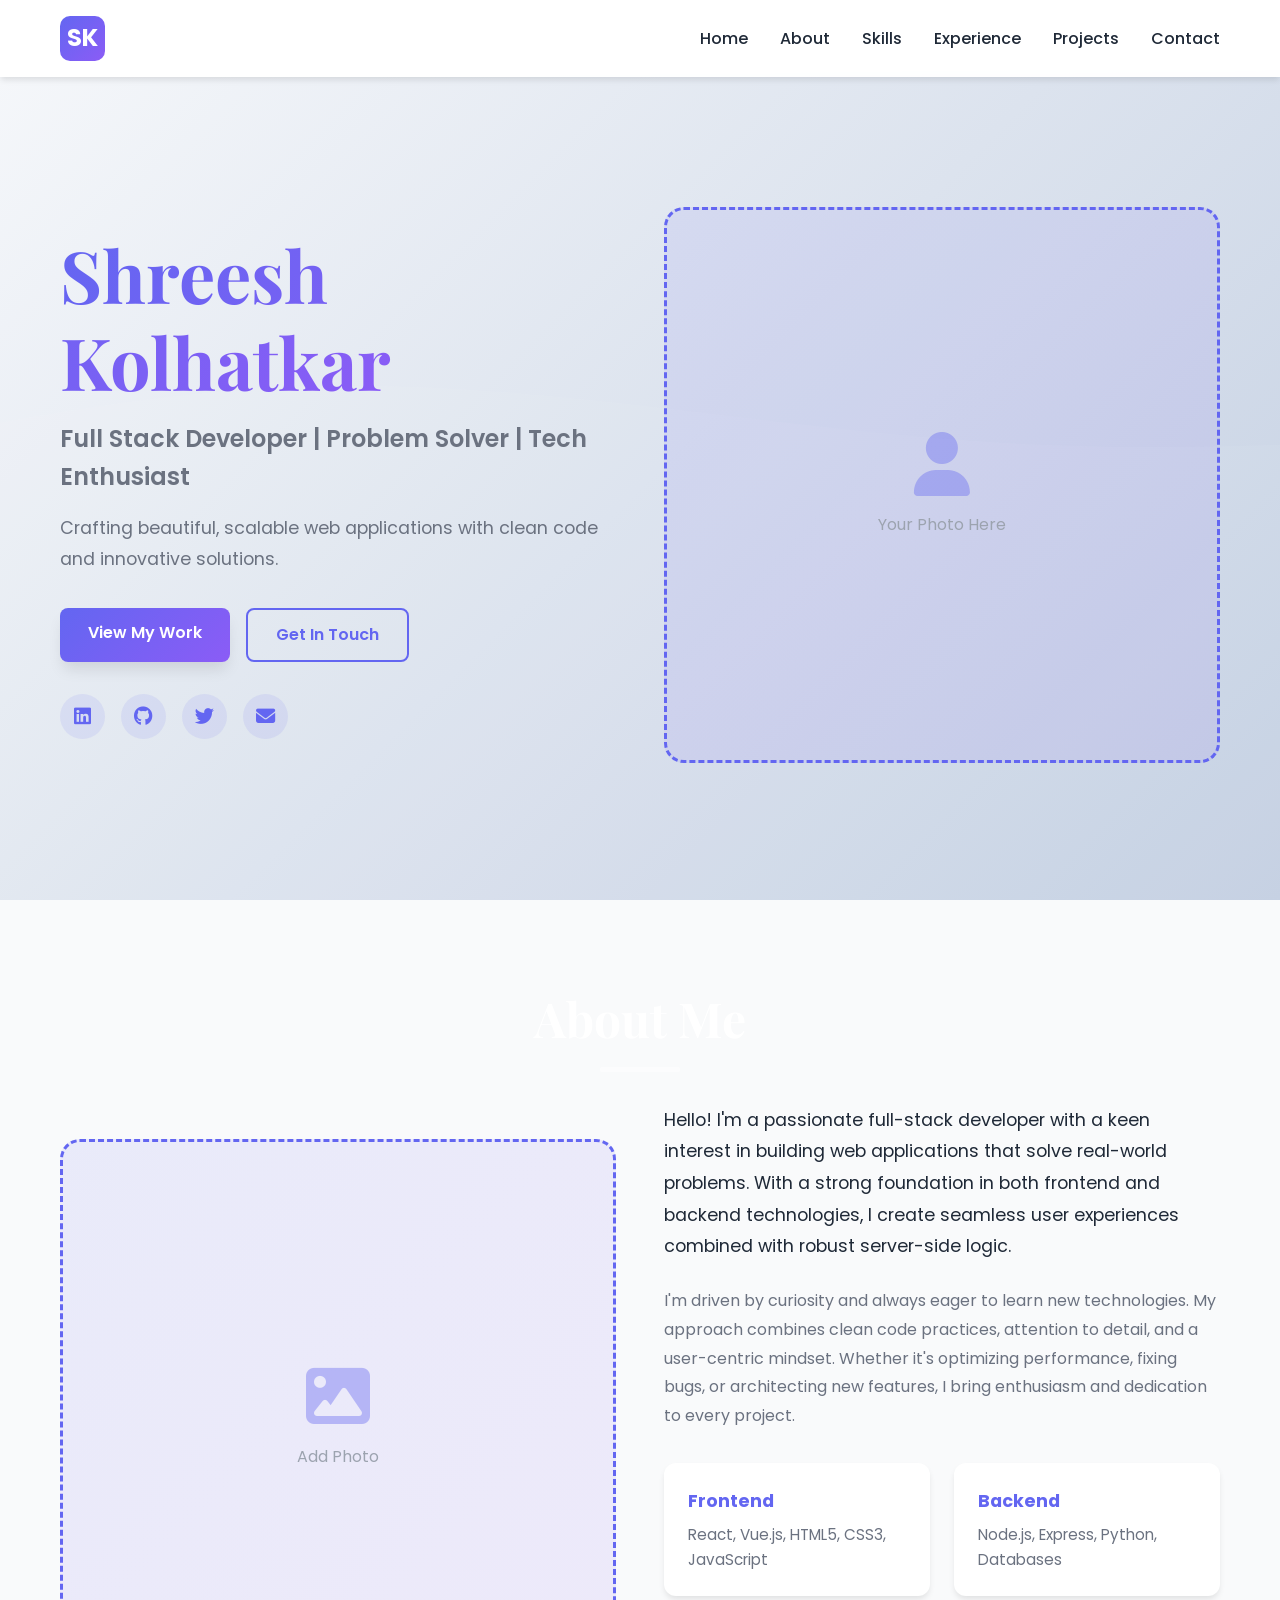
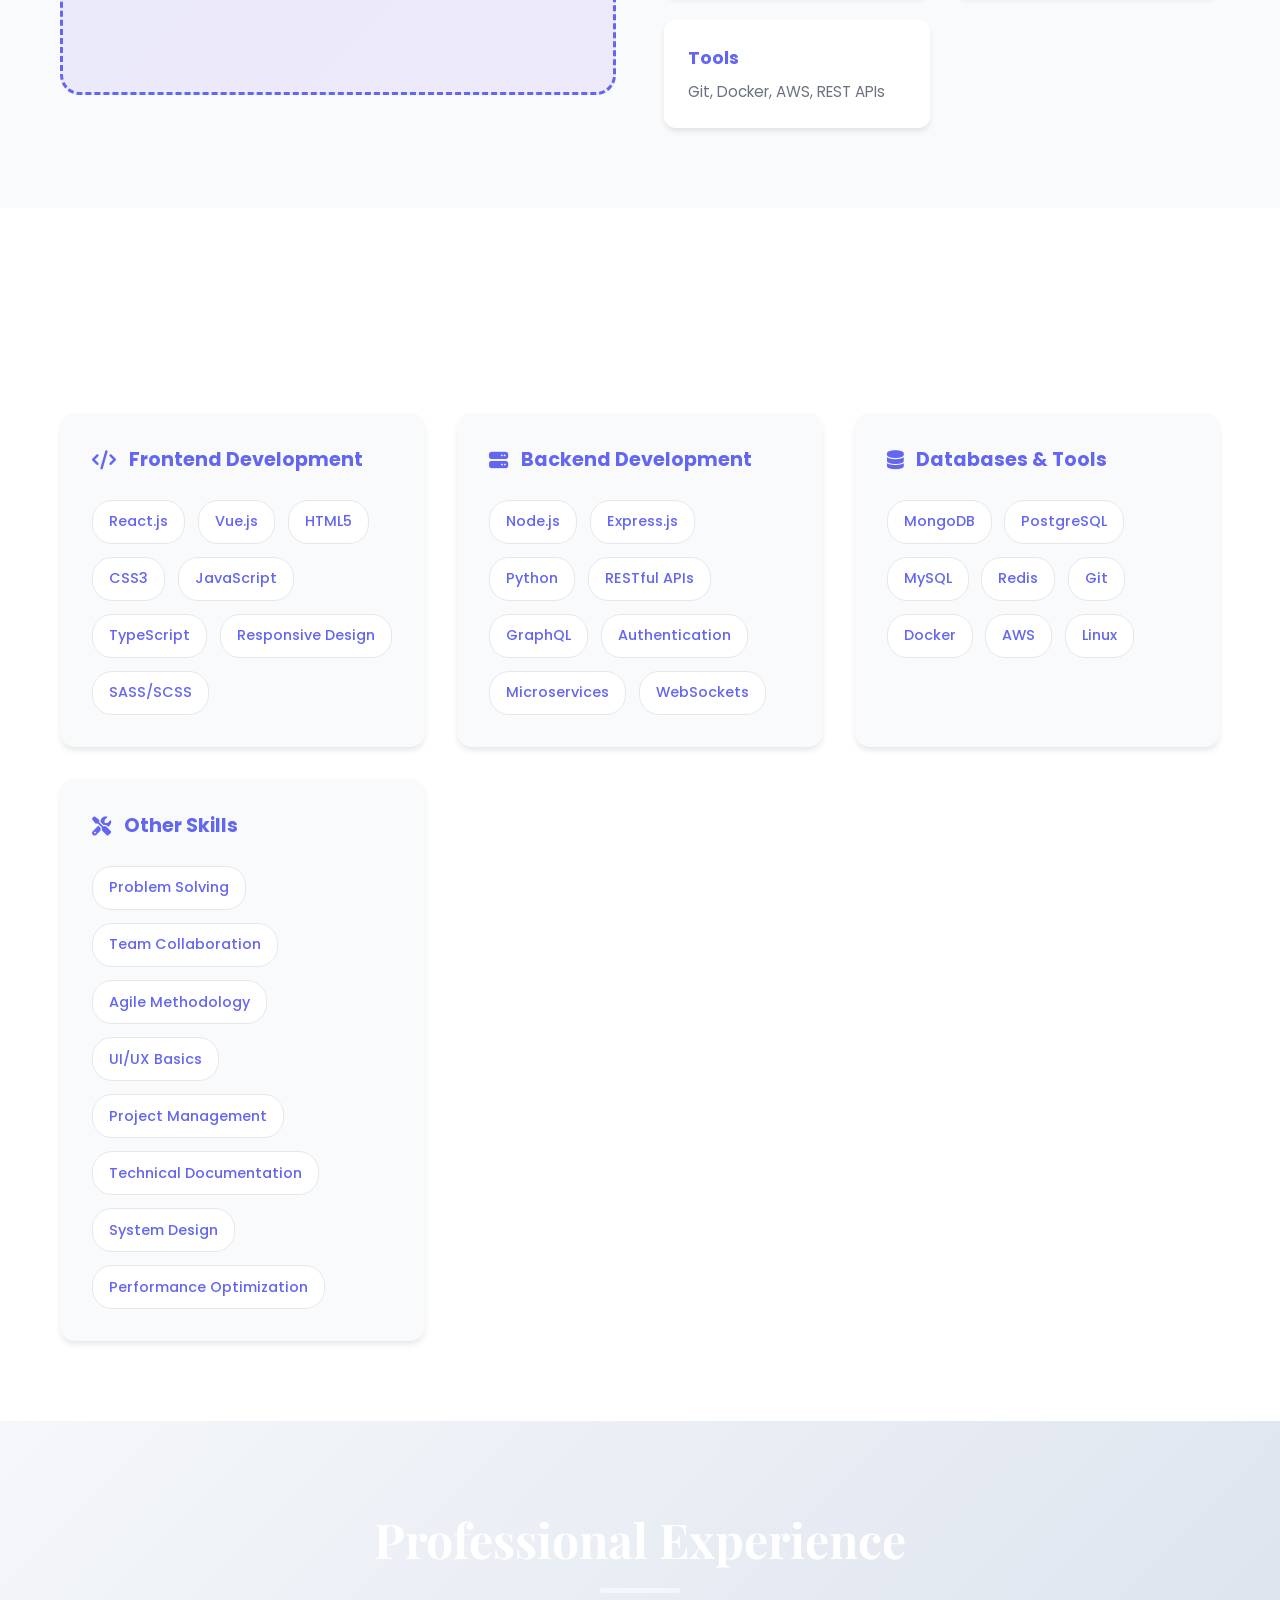
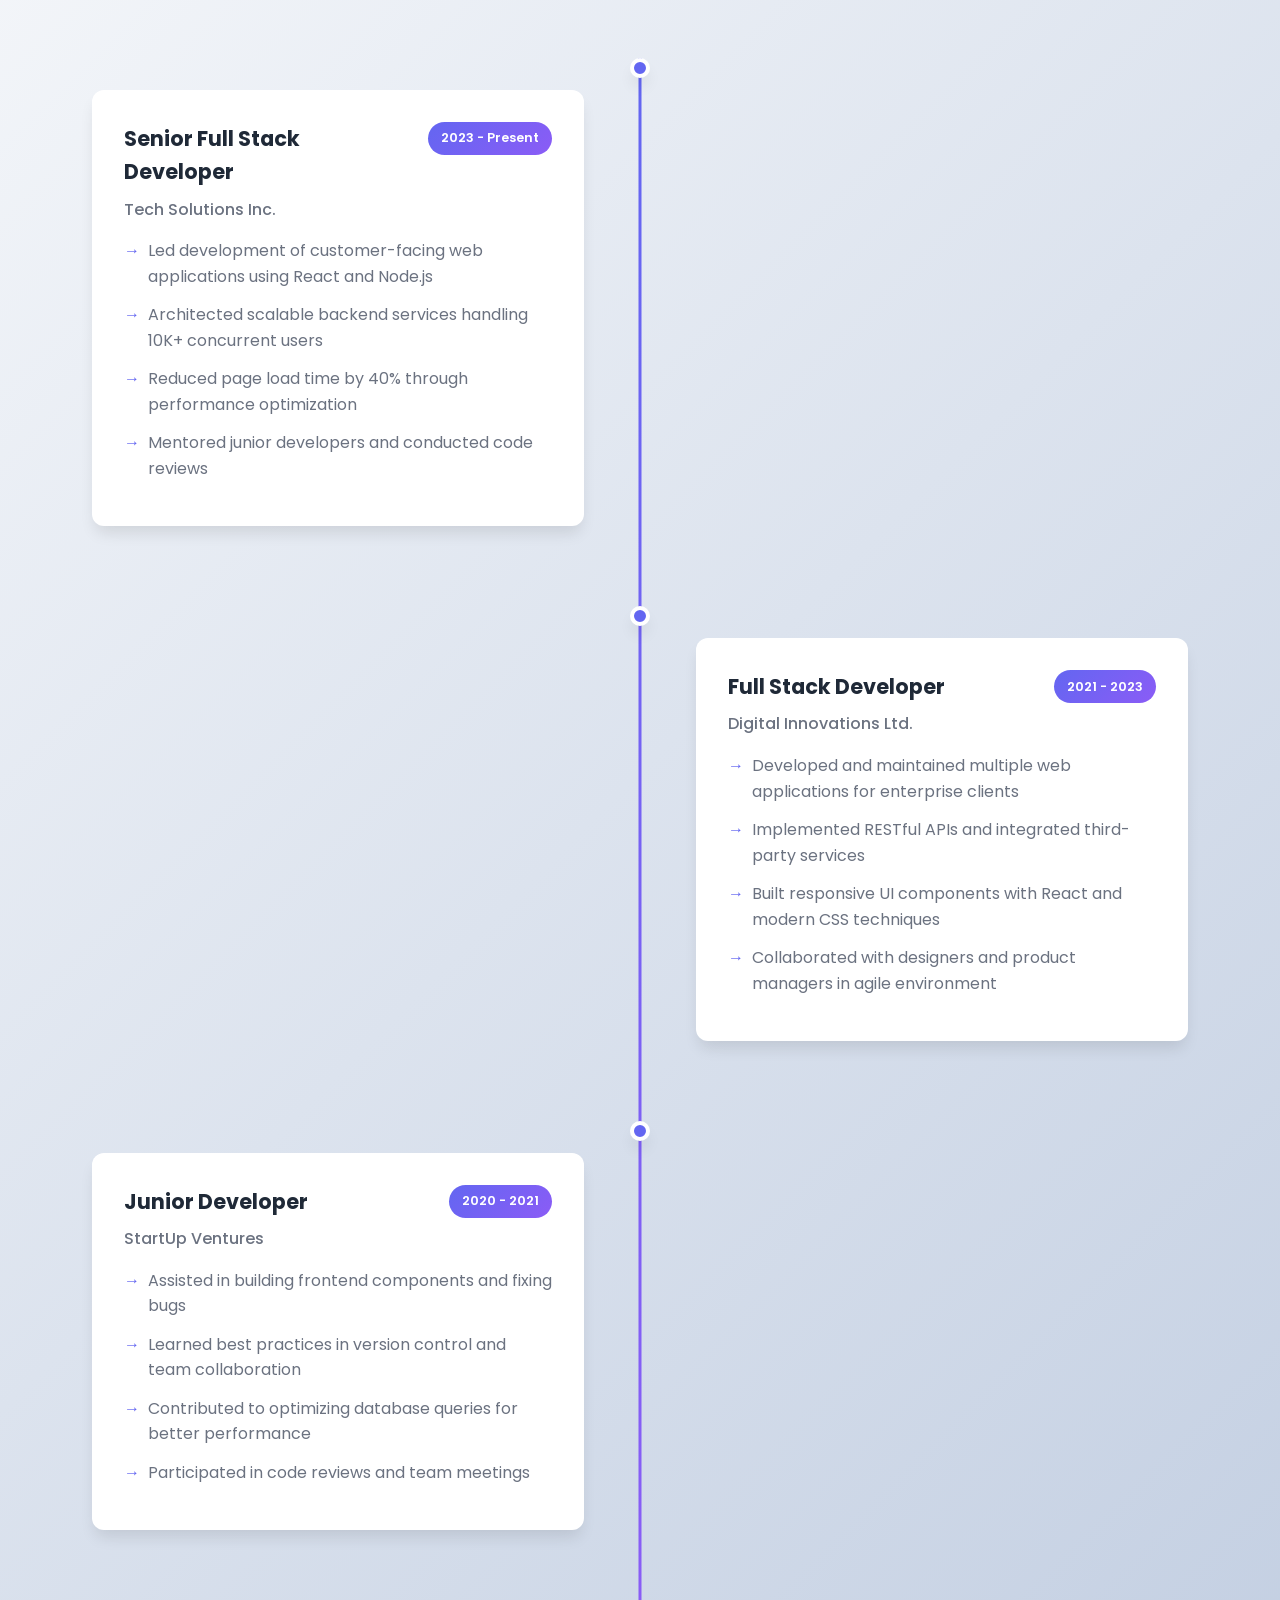
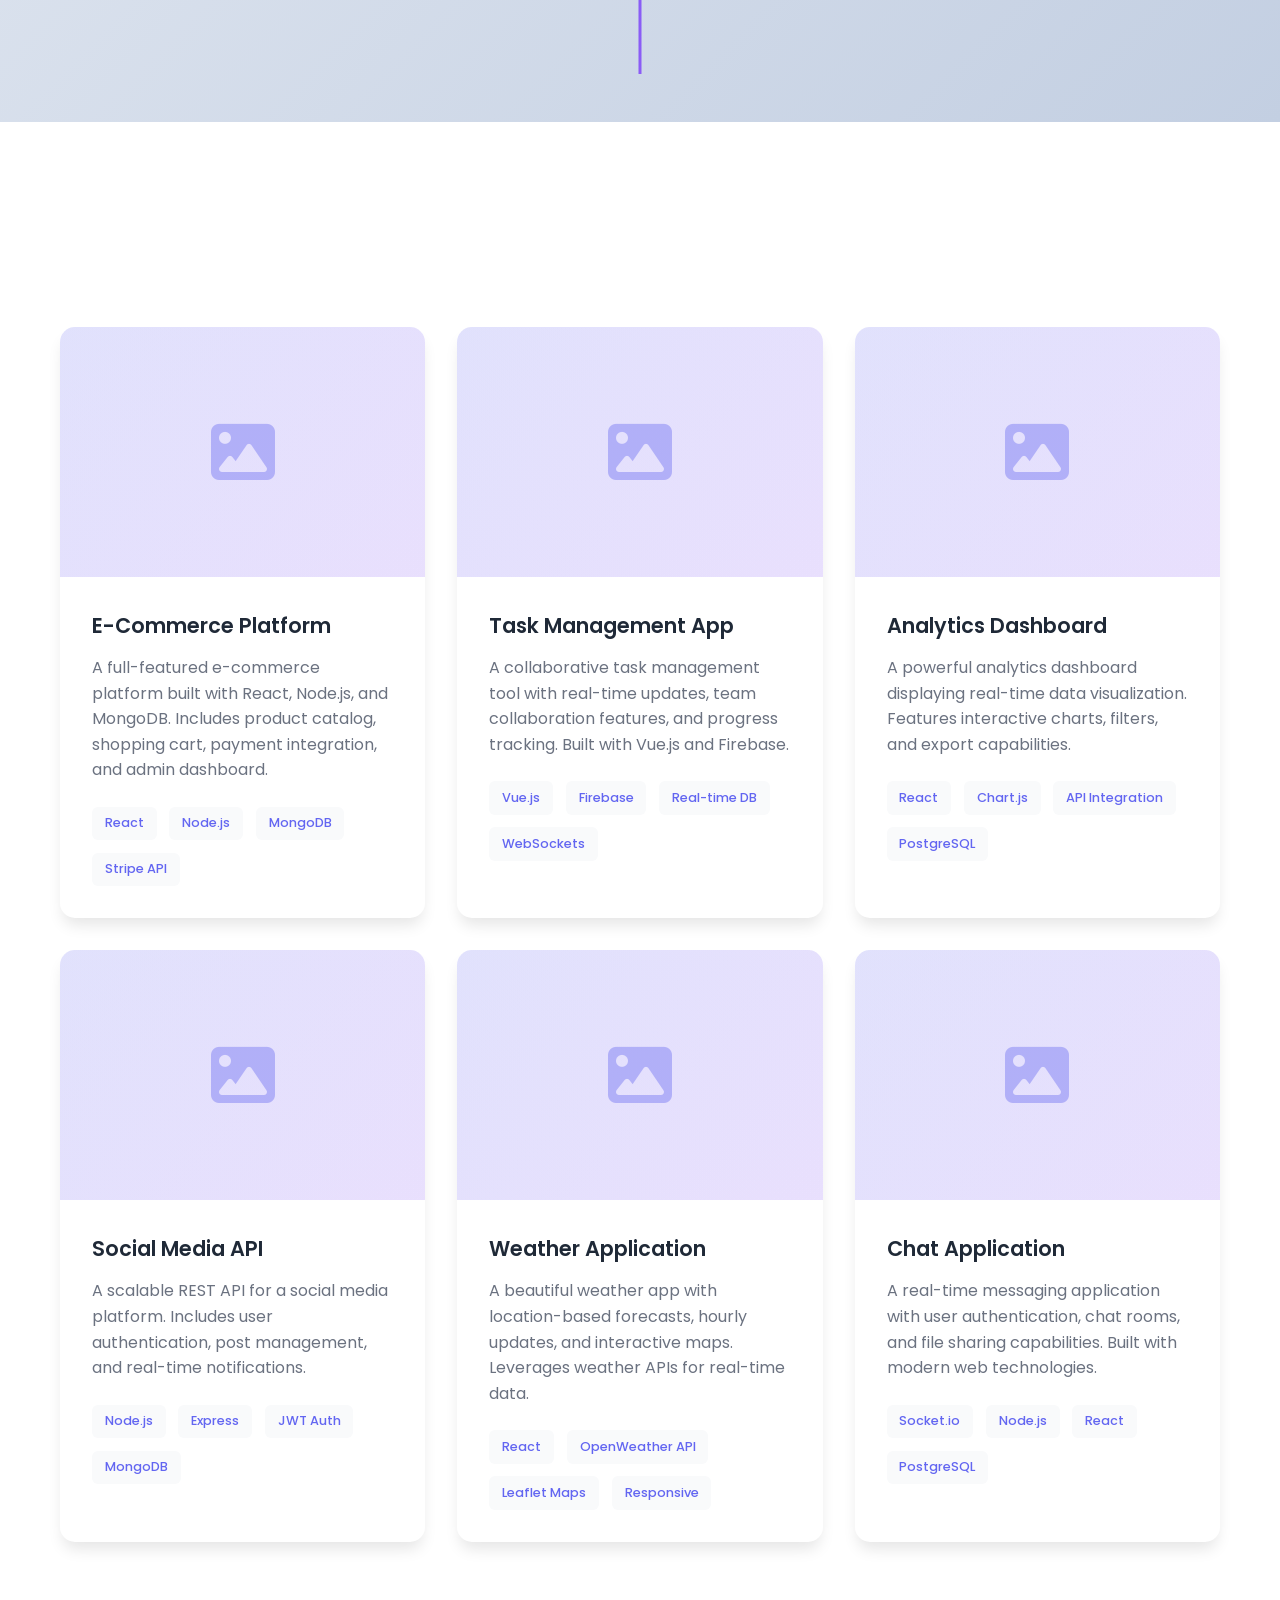
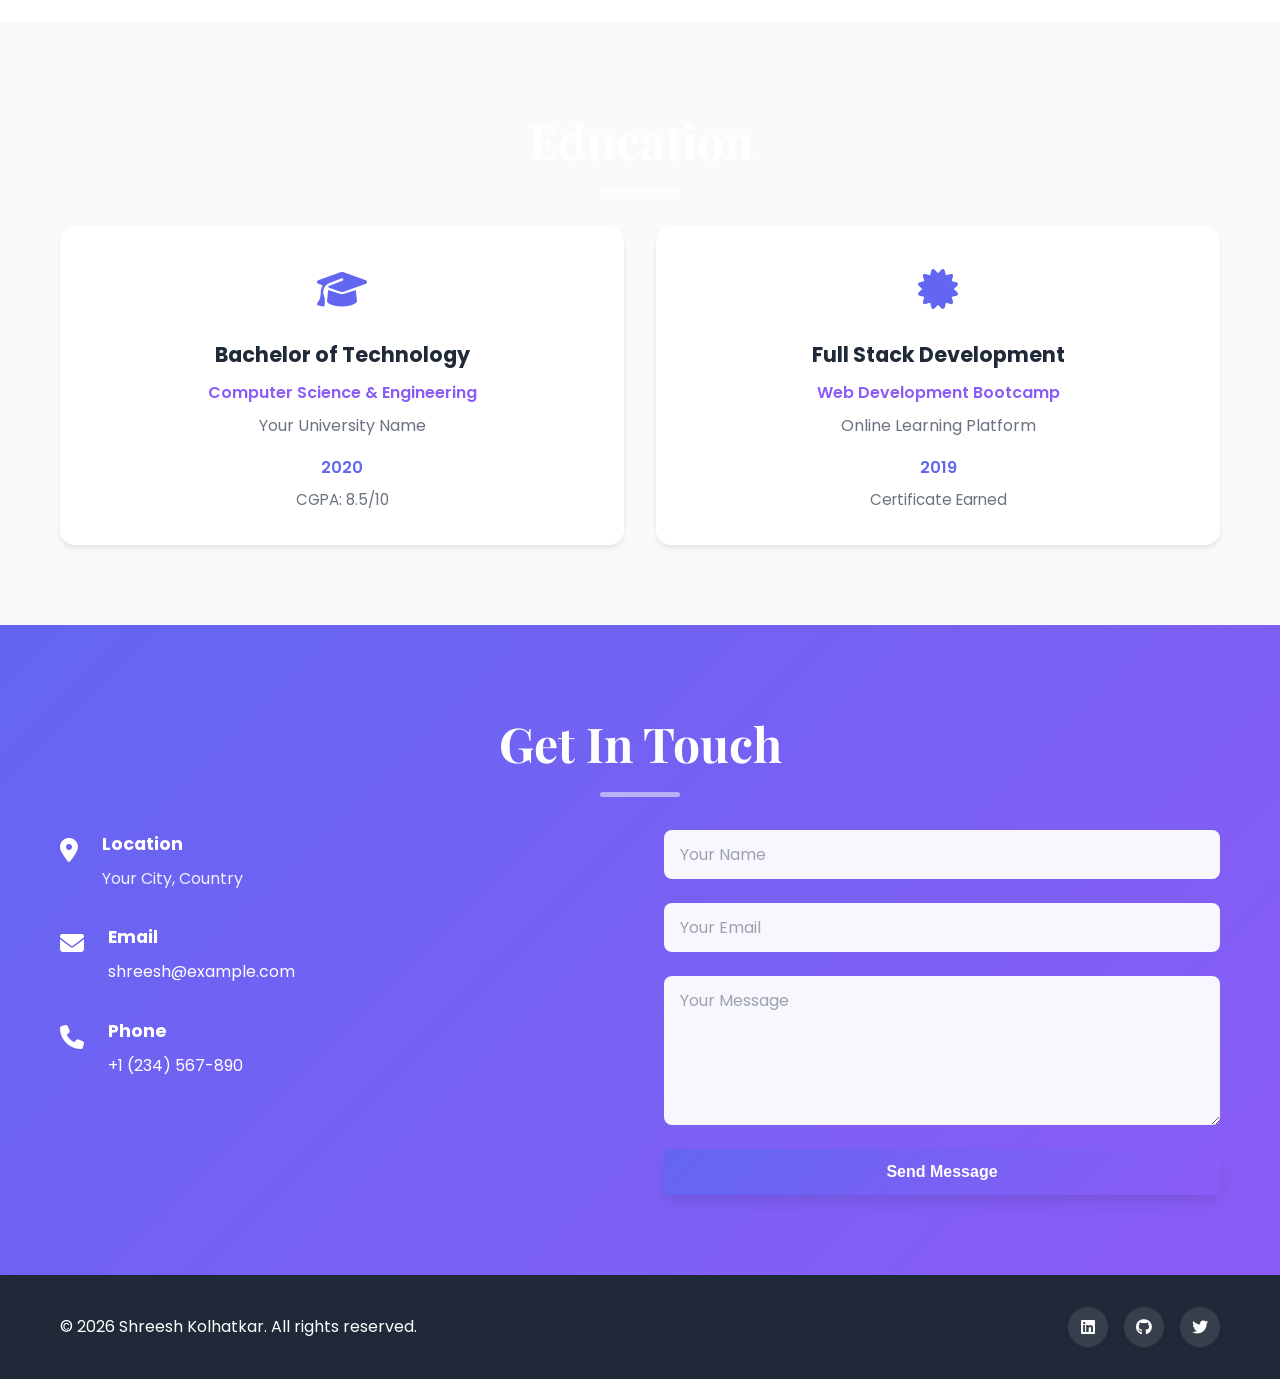
==== index.html @ 66bb413d "First draft" ====
<!DOCTYPE html>
<html lang="en">
<head>
    <meta charset="UTF-8">
    <meta name="viewport" content="width=device-width, initial-scale=1.0">
    <title>Shreesh Kolhatkar - Full Stack Developer Portfolio</title>
    <link rel="stylesheet" href="styles.css">
    <link rel="stylesheet" href="https://cdnjs.cloudflare.com/ajax/libs/font-awesome/6.4.0/css/all.min.css">
    <link href="https://fonts.googleapis.com/css2?family=Poppins:wght@300;400;600;700;800&family=Playfair+Display:wght@700&display=swap" rel="stylesheet">
</head>
<body>
    <!-- Navigation -->
    <nav class="navbar">
        <div class="container">
            <div class="nav-content">
                <div class="logo">
                    <span class="logo-text">SK</span>
                </div>
                <button class="menu-toggle" id="menuToggle">
                    <span></span>
                    <span></span>
                    <span></span>
                </button>
                <ul class="nav-links" id="navLinks">
                    <li><a href="#home">Home</a></li>
                    <li><a href="#about">About</a></li>
                    <li><a href="#skills">Skills</a></li>
                    <li><a href="#experience">Experience</a></li>
                    <li><a href="#projects">Projects</a></li>
                    <li><a href="#contact">Contact</a></li>
                </ul>
            </div>
        </div>
    </nav>

    <!-- Hero Section -->
    <section id="home" class="hero">
        <div class="container">
            <div class="hero-content">
                <div class="hero-text">
                    <h1 class="hero-title">
                        <span class="highlight">Shreesh Kolhatkar</span>
                    </h1>
                    <p class="hero-subtitle">Full Stack Developer | Problem Solver | Tech Enthusiast</p>
                    <p class="hero-description">
                        Crafting beautiful, scalable web applications with clean code and innovative solutions.
                    </p>
                    <div class="hero-buttons">
                        <a href="#projects" class="btn btn-primary">View My Work</a>
                        <a href="#contact" class="btn btn-secondary">Get In Touch</a>
                    </div>
                    <div class="social-links">
                        <a href="#" class="social-icon" title="LinkedIn"><i class="fab fa-linkedin"></i></a>
                        <a href="#" class="social-icon" title="GitHub"><i class="fab fa-github"></i></a>
                        <a href="#" class="social-icon" title="Twitter"><i class="fab fa-twitter"></i></a>
                        <a href="#" class="social-icon" title="Email"><i class="fas fa-envelope"></i></a>
                    </div>
                </div>
                <div class="hero-image">
                    <div class="image-placeholder">
                        <i class="fas fa-user"></i>
                        <p>Your Photo Here</p>
                    </div>
                </div>
            </div>
        </div>
        <div class="hero-wave"></div>
    </section>

    <!-- About Section -->
    <section id="about" class="about">
        <div class="container">
            <h2 class="section-title">About Me</h2>
            <div class="about-content">
                <div class="about-image">
                    <div class="image-placeholder">
                        <i class="fas fa-image"></i>
                        <p>Add Photo</p>
                    </div>
                </div>
                <div class="about-text">
                    <p class="about-intro">
                        Hello! I'm a passionate full-stack developer with a keen interest in building web applications that solve real-world problems. With a strong foundation in both frontend and backend technologies, I create seamless user experiences combined with robust server-side logic.
                    </p>
                    <p class="about-details">
                        I'm driven by curiosity and always eager to learn new technologies. My approach combines clean code practices, attention to detail, and a user-centric mindset. Whether it's optimizing performance, fixing bugs, or architecting new features, I bring enthusiasm and dedication to every project.
                    </p>
                    <div class="about-highlights">
                        <div class="highlight-item">
                            <h3>Frontend</h3>
                            <p>React, Vue.js, HTML5, CSS3, JavaScript</p>
                        </div>
                        <div class="highlight-item">
                            <h3>Backend</h3>
                            <p>Node.js, Express, Python, Databases</p>
                        </div>
                        <div class="highlight-item">
                            <h3>Tools</h3>
                            <p>Git, Docker, AWS, REST APIs</p>
                        </div>
                    </div>
                </div>
            </div>
        </div>
    </section>

    <!-- Skills Section -->
    <section id="skills" class="skills">
        <div class="container">
            <h2 class="section-title">Technical Skills</h2>
            <div class="skills-grid">
                <div class="skill-category">
                    <h3 class="skill-category-title">
                        <i class="fas fa-code"></i> Frontend Development
                    </h3>
                    <div class="skill-items">
                        <span class="skill-tag">React.js</span>
                        <span class="skill-tag">Vue.js</span>
                        <span class="skill-tag">HTML5</span>
                        <span class="skill-tag">CSS3</span>
                        <span class="skill-tag">JavaScript</span>
                        <span class="skill-tag">TypeScript</span>
                        <span class="skill-tag">Responsive Design</span>
                        <span class="skill-tag">SASS/SCSS</span>
                    </div>
                </div>

                <div class="skill-category">
                    <h3 class="skill-category-title">
                        <i class="fas fa-server"></i> Backend Development
                    </h3>
                    <div class="skill-items">
                        <span class="skill-tag">Node.js</span>
                        <span class="skill-tag">Express.js</span>
                        <span class="skill-tag">Python</span>
                        <span class="skill-tag">RESTful APIs</span>
                        <span class="skill-tag">GraphQL</span>
                        <span class="skill-tag">Authentication</span>
                        <span class="skill-tag">Microservices</span>
                        <span class="skill-tag">WebSockets</span>
                    </div>
                </div>

                <div class="skill-category">
                    <h3 class="skill-category-title">
                        <i class="fas fa-database"></i> Databases & Tools
                    </h3>
                    <div class="skill-items">
                        <span class="skill-tag">MongoDB</span>
                        <span class="skill-tag">PostgreSQL</span>
                        <span class="skill-tag">MySQL</span>
                        <span class="skill-tag">Redis</span>
                        <span class="skill-tag">Git</span>
                        <span class="skill-tag">Docker</span>
                        <span class="skill-tag">AWS</span>
                        <span class="skill-tag">Linux</span>
                    </div>
                </div>

                <div class="skill-category">
                    <h3 class="skill-category-title">
                        <i class="fas fa-tools"></i> Other Skills
                    </h3>
                    <div class="skill-items">
                        <span class="skill-tag">Problem Solving</span>
                        <span class="skill-tag">Team Collaboration</span>
                        <span class="skill-tag">Agile Methodology</span>
                        <span class="skill-tag">UI/UX Basics</span>
                        <span class="skill-tag">Project Management</span>
                        <span class="skill-tag">Technical Documentation</span>
                        <span class="skill-tag">System Design</span>
                        <span class="skill-tag">Performance Optimization</span>
                    </div>
                </div>
            </div>
        </div>
    </section>

    <!-- Experience Section -->
    <section id="experience" class="experience">
        <div class="container">
            <h2 class="section-title">Professional Experience</h2>
            <div class="timeline">
                <div class="timeline-item">
                    <div class="timeline-marker"></div>
                    <div class="timeline-content">
                        <div class="experience-card">
                            <div class="card-header">
                                <h3>Senior Full Stack Developer</h3>
                                <span class="date-badge">2023 - Present</span>
                            </div>
                            <p class="company">Tech Solutions Inc.</p>
                            <ul class="experience-list">
                                <li>Led development of customer-facing web applications using React and Node.js</li>
                                <li>Architected scalable backend services handling 10K+ concurrent users</li>
                                <li>Reduced page load time by 40% through performance optimization</li>
                                <li>Mentored junior developers and conducted code reviews</li>
                            </ul>
                        </div>
                    </div>
                </div>

                <div class="timeline-item">
                    <div class="timeline-marker"></div>
                    <div class="timeline-content">
                        <div class="experience-card">
                            <div class="card-header">
                                <h3>Full Stack Developer</h3>
                                <span class="date-badge">2021 - 2023</span>
                            </div>
                            <p class="company">Digital Innovations Ltd.</p>
                            <ul class="experience-list">
                                <li>Developed and maintained multiple web applications for enterprise clients</li>
                                <li>Implemented RESTful APIs and integrated third-party services</li>
                                <li>Built responsive UI components with React and modern CSS techniques</li>
                                <li>Collaborated with designers and product managers in agile environment</li>
                            </ul>
                        </div>
                    </div>
                </div>

                <div class="timeline-item">
                    <div class="timeline-marker"></div>
                    <div class="timeline-content">
                        <div class="experience-card">
                            <div class="card-header">
                                <h3>Junior Developer</h3>
                                <span class="date-badge">2020 - 2021</span>
                            </div>
                            <p class="company">StartUp Ventures</p>
                            <ul class="experience-list">
                                <li>Assisted in building frontend components and fixing bugs</li>
                                <li>Learned best practices in version control and team collaboration</li>
                                <li>Contributed to optimizing database queries for better performance</li>
                                <li>Participated in code reviews and team meetings</li>
                            </ul>
                        </div>
                    </div>
                </div>
            </div>
        </div>
    </section>

    <!-- Projects Section -->
    <section id="projects" class="projects">
        <div class="container">
            <h2 class="section-title">Featured Projects</h2>
            <div class="projects-grid">
                <div class="project-card">
                    <div class="project-image">
                        <div class="image-placeholder">
                            <i class="fas fa-image"></i>
                        </div>
                        <div class="project-overlay">
                            <a href="#" class="project-link">View Project</a>
                        </div>
                    </div>
                    <div class="project-content">
                        <h3 class="project-title">E-Commerce Platform</h3>
                        <p class="project-description">
                            A full-featured e-commerce platform built with React, Node.js, and MongoDB. Includes product catalog, shopping cart, payment integration, and admin dashboard.
                        </p>
                        <div class="project-tech">
                            <span class="tech-badge">React</span>
                            <span class="tech-badge">Node.js</span>
                            <span class="tech-badge">MongoDB</span>
                            <span class="tech-badge">Stripe API</span>
                        </div>
                    </div>
                </div>

                <div class="project-card">
                    <div class="project-image">
                        <div class="image-placeholder">
                            <i class="fas fa-image"></i>
                        </div>
                        <div class="project-overlay">
                            <a href="#" class="project-link">View Project</a>
                        </div>
                    </div>
                    <div class="project-content">
                        <h3 class="project-title">Task Management App</h3>
                        <p class="project-description">
                            A collaborative task management tool with real-time updates, team collaboration features, and progress tracking. Built with Vue.js and Firebase.
                        </p>
                        <div class="project-tech">
                            <span class="tech-badge">Vue.js</span>
                            <span class="tech-badge">Firebase</span>
                            <span class="tech-badge">Real-time DB</span>
                            <span class="tech-badge">WebSockets</span>
                        </div>
                    </div>
                </div>

                <div class="project-card">
                    <div class="project-image">
                        <div class="image-placeholder">
                            <i class="fas fa-image"></i>
                        </div>
                        <div class="project-overlay">
                            <a href="#" class="project-link">View Project</a>
                        </div>
                    </div>
                    <div class="project-content">
                        <h3 class="project-title">Analytics Dashboard</h3>
                        <p class="project-description">
                            A powerful analytics dashboard displaying real-time data visualization. Features interactive charts, filters, and export capabilities.
                        </p>
                        <div class="project-tech">
                            <span class="tech-badge">React</span>
                            <span class="tech-badge">Chart.js</span>
                            <span class="tech-badge">API Integration</span>
                            <span class="tech-badge">PostgreSQL</span>
                        </div>
                    </div>
                </div>

                <div class="project-card">
                    <div class="project-image">
                        <div class="image-placeholder">
                            <i class="fas fa-image"></i>
                        </div>
                        <div class="project-overlay">
                            <a href="#" class="project-link">View Project</a>
                        </div>
                    </div>
                    <div class="project-content">
                        <h3 class="project-title">Social Media API</h3>
                        <p class="project-description">
                            A scalable REST API for a social media platform. Includes user authentication, post management, and real-time notifications.
                        </p>
                        <div class="project-tech">
                            <span class="tech-badge">Node.js</span>
                            <span class="tech-badge">Express</span>
                            <span class="tech-badge">JWT Auth</span>
                            <span class="tech-badge">MongoDB</span>
                        </div>
                    </div>
                </div>

                <div class="project-card">
                    <div class="project-image">
                        <div class="image-placeholder">
                            <i class="fas fa-image"></i>
                        </div>
                        <div class="project-overlay">
                            <a href="#" class="project-link">View Project</a>
                        </div>
                    </div>
                    <div class="project-content">
                        <h3 class="project-title">Weather Application</h3>
                        <p class="project-description">
                            A beautiful weather app with location-based forecasts, hourly updates, and interactive maps. Leverages weather APIs for real-time data.
                        </p>
                        <div class="project-tech">
                            <span class="tech-badge">React</span>
                            <span class="tech-badge">OpenWeather API</span>
                            <span class="tech-badge">Leaflet Maps</span>
                            <span class="tech-badge">Responsive</span>
                        </div>
                    </div>
                </div>

                <div class="project-card">
                    <div class="project-image">
                        <div class="image-placeholder">
                            <i class="fas fa-image"></i>
                        </div>
                        <div class="project-overlay">
                            <a href="#" class="project-link">View Project</a>
                        </div>
                    </div>
                    <div class="project-content">
                        <h3 class="project-title">Chat Application</h3>
                        <p class="project-description">
                            A real-time messaging application with user authentication, chat rooms, and file sharing capabilities. Built with modern web technologies.
                        </p>
                        <div class="project-tech">
                            <span class="tech-badge">Socket.io</span>
                            <span class="tech-badge">Node.js</span>
                            <span class="tech-badge">React</span>
                            <span class="tech-badge">PostgreSQL</span>
                        </div>
                    </div>
                </div>
            </div>
        </div>
    </section>

    <!-- Education Section -->
    <section id="education" class="education">
        <div class="container">
            <h2 class="section-title">Education</h2>
            <div class="education-grid">
                <div class="education-card">
                    <div class="education-icon">
                        <i class="fas fa-graduation-cap"></i>
                    </div>
                    <div class="education-content">
                        <h3>Bachelor of Technology</h3>
                        <p class="education-field">Computer Science & Engineering</p>
                        <p class="education-institute">Your University Name</p>
                        <p class="education-year">2020</p>
                        <p class="education-gpa">CGPA: 8.5/10</p>
                    </div>
                </div>

                <div class="education-card">
                    <div class="education-icon">
                        <i class="fas fa-certificate"></i>
                    </div>
                    <div class="education-content">
                        <h3>Full Stack Development</h3>
                        <p class="education-field">Web Development Bootcamp</p>
                        <p class="education-institute">Online Learning Platform</p>
                        <p class="education-year">2019</p>
                        <p class="education-gpa">Certificate Earned</p>
                    </div>
                </div>
            </div>
        </div>
    </section>

    <!-- Contact Section -->
    <section id="contact" class="contact">
        <div class="container">
            <h2 class="section-title">Get In Touch</h2>
            <div class="contact-content">
                <div class="contact-info">
                    <div class="contact-item">
                        <i class="fas fa-map-marker-alt"></i>
                        <div>
                            <h3>Location</h3>
                            <p>Your City, Country</p>
                        </div>
                    </div>
                    <div class="contact-item">
                        <i class="fas fa-envelope"></i>
                        <div>
                            <h3>Email</h3>
                            <p><a href="mailto:shreesh@example.com">shreesh@example.com</a></p>
                        </div>
                    </div>
                    <div class="contact-item">
                        <i class="fas fa-phone"></i>
                        <div>
                            <h3>Phone</h3>
                            <p><a href="tel:+1234567890">+1 (234) 567-890</a></p>
                        </div>
                    </div>
                </div>

                <form class="contact-form" id="contactForm">
                    <div class="form-group">
                        <input type="text" placeholder="Your Name" required>
                    </div>
                    <div class="form-group">
                        <input type="email" placeholder="Your Email" required>
                    </div>
                    <div class="form-group">
                        <textarea placeholder="Your Message" rows="5" required></textarea>
                    </div>
                    <button type="submit" class="btn btn-primary btn-submit">Send Message</button>
                </form>
            </div>
        </div>
    </section>

    <!-- Footer -->
    <footer class="footer">
        <div class="container">
            <div class="footer-content">
                <p>&copy; 2026 Shreesh Kolhatkar. All rights reserved.</p>
                <div class="footer-links">
                    <a href="#" title="LinkedIn"><i class="fab fa-linkedin"></i></a>
                    <a href="#" title="GitHub"><i class="fab fa-github"></i></a>
                    <a href="#" title="Twitter"><i class="fab fa-twitter"></i></a>
                </div>
            </div>
        </div>
    </footer>

    <script src="script.js"></script>
</body>
</html>
---- styles.css ----
/* ===================================
   GLOBAL STYLES & CSS VARIABLES
   =================================== */

:root {
    --primary-color: #6366f1;
    --primary-dark: #4f46e5;
    --secondary-color: #8b5cf6;
    --accent-color: #ec4899;
    --text-dark: #1f2937;
    --text-light: #6b7280;
    --text-muted: #9ca3af;
    --bg-light: #f9fafb;
    --bg-white: #ffffff;
    --border-color: #e5e7eb;
    --shadow-sm: 0 1px 2px 0 rgba(0, 0, 0, 0.05);
    --shadow-md: 0 4px 6px -1px rgba(0, 0, 0, 0.1);
    --shadow-lg: 0 10px 15px -3px rgba(0, 0, 0, 0.1);
    --shadow-xl: 0 20px 25px -5px rgba(0, 0, 0, 0.1);
    --transition: all 0.3s cubic-bezier(0.4, 0, 0.2, 1);
}

* {
    margin: 0;
    padding: 0;
    box-sizing: border-box;
}

html {
    scroll-behavior: smooth;
}

body {
    font-family: 'Poppins', sans-serif;
    color: var(--text-dark);
    background-color: var(--bg-white);
    line-height: 1.6;
}

/* ===================================
   CONTAINER & UTILITIES
   =================================== */

.container {
    max-width: 1200px;
    margin: 0 auto;
    padding: 0 20px;
}

.section-title {
    font-family: 'Playfair Display', serif;
    font-size: 3rem;
    font-weight: 700;
    text-align: center;
    margin-bottom: 3rem;
    position: relative;
    display: inline-block;
    width: 100%;
}

.section-title::after {
    content: '';
    position: absolute;
    bottom: -15px;
    left: 50%;
    transform: translateX(-50%);
    width: 80px;
    height: 5px;
    background: linear-gradient(90deg, var(--primary-color), var(--secondary-color));
    border-radius: 3px;
}

/* ===================================
   NAVIGATION BAR
   =================================== */

.navbar {
    position: fixed;
    top: 0;
    left: 0;
    right: 0;
    background: rgba(255, 255, 255, 0.95);
    backdrop-filter: blur(10px);
    z-index: 1000;
    box-shadow: var(--shadow-md);
    padding: 1rem 0;
    transition: var(--transition);
}

.navbar.scrolled {
    background: rgba(255, 255, 255, 0.98);
    padding: 0.5rem 0;
}

.nav-content {
    display: flex;
    justify-content: space-between;
    align-items: center;
}

.logo {
    display: flex;
    align-items: center;
    justify-content: center;
    width: 45px;
    height: 45px;
    background: linear-gradient(135deg, var(--primary-color), var(--secondary-color));
    border-radius: 10px;
    font-weight: 700;
    color: white;
    font-size: 1.2rem;
}

.logo-text {
    font-size: 1.5rem;
}

.nav-links {
    display: flex;
    list-style: none;
    gap: 2rem;
}

.nav-links a {
    text-decoration: none;
    color: var(--text-dark);
    font-weight: 500;
    position: relative;
    transition: var(--transition);
}

.nav-links a::after {
    content: '';
    position: absolute;
    bottom: -5px;
    left: 0;
    width: 0;
    height: 2px;
    background: linear-gradient(90deg, var(--primary-color), var(--secondary-color));
    transition: width 0.3s ease;
}

.nav-links a:hover::after {
    width: 100%;
}

.menu-toggle {
    display: none;
    flex-direction: column;
    background: none;
    border: none;
    cursor: pointer;
    gap: 6px;
}

.menu-toggle span {
    width: 25px;
    height: 3px;
    background: var(--text-dark);
    border-radius: 3px;
    transition: var(--transition);
}

/* ===================================
   HERO SECTION
   =================================== */

.hero {
    margin-top: 70px;
    min-height: calc(100vh - 70px);
    background: linear-gradient(135deg, #f5f7fa 0%, #c3cfe2 100%);
    display: flex;
    align-items: center;
    position: relative;
    overflow: hidden;
}

.hero::before {
    content: '';
    position: absolute;
    top: 0;
    left: 0;
    right: 0;
    bottom: 0;
    background: url('data:image/svg+xml,<svg xmlns="http://www.w3.org/2000/svg" viewBox="0 0 1440 320"><path fill="%23ffffff" fill-opacity="0.1" d="M0,96L48,112C96,128,192,160,288,160C384,160,480,128,576,122.7C672,117,768,139,864,144C960,149,1056,139,1152,133.3C1248,128,1344,128,1392,128L1440,128L1440,320L1392,320C1344,320,1248,320,1152,320C1056,320,960,320,864,320C768,320,672,320,576,320C480,320,384,320,288,320C192,320,96,320,48,320L0,320Z"></path></svg>') no-repeat bottom;
    background-size: cover;
    opacity: 0.5;
}

.hero .container {
    position: relative;
    z-index: 10;
}

.hero-content {
    display: grid;
    grid-template-columns: 1fr 1fr;
    gap: 3rem;
    align-items: center;
}

.hero-text {
    animation: fadeInUp 0.8s ease;
}

.hero-title {
    font-family: 'Playfair Display', serif;
    font-size: 4.5rem;
    font-weight: 700;
    line-height: 1.2;
    margin-bottom: 1rem;
    color: var(--text-dark);
}

.highlight {
    background: linear-gradient(135deg, var(--primary-color), var(--secondary-color));
    -webkit-background-clip: text;
    -webkit-text-fill-color: transparent;
    background-clip: text;
}

.hero-subtitle {
    font-size: 1.5rem;
    font-weight: 600;
    color: var(--text-light);
    margin-bottom: 1rem;
}

.hero-description {
    font-size: 1.1rem;
    color: var(--text-light);
    margin-bottom: 2rem;
    line-height: 1.8;
}

.hero-buttons {
    display: flex;
    gap: 1rem;
    margin-bottom: 2rem;
    flex-wrap: wrap;
}

.btn {
    padding: 12px 28px;
    border-radius: 8px;
    text-decoration: none;
    font-weight: 600;
    cursor: pointer;
    border: none;
    transition: var(--transition);
    display: inline-block;
    font-size: 1rem;
}

.btn-primary {
    background: linear-gradient(135deg, var(--primary-color), var(--secondary-color));
    color: white;
    box-shadow: var(--shadow-lg);
}

.btn-primary:hover {
    transform: translateY(-3px);
    box-shadow: var(--shadow-xl);
}

.btn-secondary {
    background: transparent;
    color: var(--primary-color);
    border: 2px solid var(--primary-color);
}

.btn-secondary:hover {
    background: var(--primary-color);
    color: white;
}

.social-links {
    display: flex;
    gap: 1rem;
}

.social-icon {
    width: 45px;
    height: 45px;
    border-radius: 50%;
    display: flex;
    align-items: center;
    justify-content: center;
    background: rgba(99, 102, 241, 0.1);
    color: var(--primary-color);
    transition: var(--transition);
    text-decoration: none;
    font-size: 1.2rem;
}

.social-icon:hover {
    background: var(--primary-color);
    color: white;
    transform: translateY(-5px);
}

.hero-image {
    animation: fadeInDown 0.8s ease;
}

.image-placeholder {
    width: 100%;
    aspect-ratio: 1;
    background: linear-gradient(135deg, rgba(99, 102, 241, 0.1), rgba(139, 92, 246, 0.1));
    border: 3px dashed var(--primary-color);
    border-radius: 20px;
    display: flex;
    flex-direction: column;
    align-items: center;
    justify-content: center;
    font-size: 3rem;
    color: rgba(99, 102, 241, 0.4);
    gap: 1rem;
}

.image-placeholder i {
    font-size: 4rem;
}

.image-placeholder p {
    font-size: 1rem;
    color: var(--text-muted);
}

/* ===================================
   ABOUT SECTION
   =================================== */

.about {
    padding: 5rem 0;
    background-color: var(--bg-light);
}

.about-content {
    display: grid;
    grid-template-columns: 1fr 1fr;
    gap: 3rem;
    align-items: center;
}

.about-image {
    animation: slideInLeft 0.8s ease;
}

.about-text {
    animation: slideInRight 0.8s ease;
}

.about-intro {
    font-size: 1.1rem;
    color: var(--text-dark);
    margin-bottom: 1.5rem;
    line-height: 1.8;
}

.about-details {
    font-size: 1rem;
    color: var(--text-light);
    margin-bottom: 2rem;
    line-height: 1.8;
}

.about-highlights {
    display: grid;
    grid-template-columns: 1fr 1fr;
    gap: 1.5rem;
}

.highlight-item {
    padding: 1.5rem;
    background: white;
    border-radius: 12px;
    box-shadow: var(--shadow-md);
    transition: var(--transition);
}

.highlight-item:hover {
    box-shadow: var(--shadow-lg);
    transform: translateY(-5px);
}

.highlight-item h3 {
    color: var(--primary-color);
    margin-bottom: 0.5rem;
    font-size: 1.1rem;
}

.highlight-item p {
    color: var(--text-light);
    font-size: 0.95rem;
}

/* ===================================
   SKILLS SECTION
   =================================== */

.skills {
    padding: 5rem 0;
    background-color: white;
}

.skills-grid {
    display: grid;
    grid-template-columns: repeat(auto-fit, minmax(280px, 1fr));
    gap: 2rem;
}

.skill-category {
    background: var(--bg-light);
    padding: 2rem;
    border-radius: 15px;
    box-shadow: var(--shadow-md);
    transition: var(--transition);
}

.skill-category:hover {
    box-shadow: var(--shadow-lg);
    transform: translateY(-5px);
}

.skill-category-title {
    color: var(--primary-color);
    margin-bottom: 1.5rem;
    display: flex;
    align-items: center;
    gap: 0.8rem;
    font-size: 1.2rem;
}

.skill-items {
    display: flex;
    flex-wrap: wrap;
    gap: 0.8rem;
}

.skill-tag {
    background: white;
    color: var(--primary-color);
    padding: 0.6rem 1rem;
    border-radius: 20px;
    font-size: 0.9rem;
    font-weight: 500;
    border: 1px solid var(--border-color);
    transition: var(--transition);
    display: inline-block;
}

.skill-tag:hover {
    background: var(--primary-color);
    color: white;
    transform: scale(1.05);
}

/* ===================================
   EXPERIENCE SECTION
   =================================== */

.experience {
    padding: 5rem 0;
    background: linear-gradient(135deg, #f5f7fa 0%, #c3cfe2 100%);
}

.timeline {
    position: relative;
    padding: 2rem 0;
}

.timeline::before {
    content: '';
    position: absolute;
    left: 50%;
    transform: translateX(-50%);
    width: 3px;
    height: 100%;
    background: linear-gradient(180deg, var(--primary-color), var(--secondary-color));
}

.timeline-item {
    margin-bottom: 3rem;
    position: relative;
    display: grid;
    grid-template-columns: 1fr 1fr;
    gap: 3rem;
}

.timeline-item:nth-child(even) {
    direction: rtl;
}

.timeline-item:nth-child(even) .timeline-content {
    direction: ltr;
}

.timeline-marker {
    width: 20px;
    height: 20px;
    background: var(--primary-color);
    border: 4px solid white;
    border-radius: 50%;
    position: absolute;
    left: 50%;
    top: 0;
    transform: translateX(-50%);
    box-shadow: var(--shadow-lg);
    z-index: 10;
}

.timeline-content {
    padding: 2rem;
}

.experience-card {
    background: white;
    padding: 2rem;
    border-radius: 12px;
    box-shadow: var(--shadow-lg);
    transition: var(--transition);
}

.experience-card:hover {
    box-shadow: var(--shadow-xl);
    transform: translateY(-5px);
}

.card-header {
    display: flex;
    justify-content: space-between;
    align-items: flex-start;
    margin-bottom: 0.5rem;
    gap: 1rem;
}

.card-header h3 {
    color: var(--text-dark);
    font-size: 1.3rem;
    margin: 0;
}

.date-badge {
    background: linear-gradient(135deg, var(--primary-color), var(--secondary-color));
    color: white;
    padding: 0.4rem 0.8rem;
    border-radius: 20px;
    font-size: 0.8rem;
    font-weight: 600;
    white-space: nowrap;
}

.company {
    color: var(--text-light);
    margin-bottom: 1rem;
    font-weight: 500;
}

.experience-list {
    list-style: none;
    color: var(--text-light);
}

.experience-list li {
    margin-bottom: 0.8rem;
    padding-left: 1.5rem;
    position: relative;
}

.experience-list li::before {
    content: '→';
    position: absolute;
    left: 0;
    color: var(--primary-color);
    font-weight: bold;
}

/* ===================================
   PROJECTS SECTION
   =================================== */

.projects {
    padding: 5rem 0;
    background-color: white;
}

.projects-grid {
    display: grid;
    grid-template-columns: repeat(auto-fit, minmax(320px, 1fr));
    gap: 2rem;
}

.project-card {
    background: white;
    border-radius: 15px;
    overflow: hidden;
    box-shadow: var(--shadow-lg);
    transition: var(--transition);
}

.project-card:hover {
    box-shadow: var(--shadow-xl);
    transform: translateY(-10px);
}

.project-image {
    position: relative;
    height: 250px;
    overflow: hidden;
    background: linear-gradient(135deg, rgba(99, 102, 241, 0.1), rgba(139, 92, 246, 0.1));
}

.project-image .image-placeholder {
    height: 100%;
    border: none;
    border-radius: 0;
}

.project-overlay {
    position: absolute;
    top: 0;
    left: 0;
    right: 0;
    bottom: 0;
    background: rgba(99, 102, 241, 0.9);
    display: flex;
    align-items: center;
    justify-content: center;
    opacity: 0;
    transition: var(--transition);
}

.project-card:hover .project-overlay {
    opacity: 1;
}

.project-link {
    background: white;
    color: var(--primary-color);
    padding: 12px 28px;
    border-radius: 8px;
    text-decoration: none;
    font-weight: 600;
    transition: var(--transition);
}

.project-link:hover {
    transform: scale(1.05);
    box-shadow: var(--shadow-lg);
}

.project-content {
    padding: 2rem;
}

.project-title {
    font-size: 1.3rem;
    color: var(--text-dark);
    margin-bottom: 0.8rem;
    font-weight: 600;
}

.project-description {
    color: var(--text-light);
    margin-bottom: 1.5rem;
    line-height: 1.6;
}

.project-tech {
    display: flex;
    flex-wrap: wrap;
    gap: 0.8rem;
}

.tech-badge {
    background: var(--bg-light);
    color: var(--primary-color);
    padding: 0.4rem 0.8rem;
    border-radius: 6px;
    font-size: 0.8rem;
    font-weight: 500;
    transition: var(--transition);
}

.tech-badge:hover {
    background: var(--primary-color);
    color: white;
}

/* ===================================
   EDUCATION SECTION
   =================================== */

.education {
    padding: 5rem 0;
    background-color: var(--bg-light);
}

.education-grid {
    display: grid;
    grid-template-columns: repeat(auto-fit, minmax(300px, 1fr));
    gap: 2rem;
}

.education-card {
    background: white;
    padding: 2rem;
    border-radius: 15px;
    box-shadow: var(--shadow-md);
    text-align: center;
    transition: var(--transition);
}

.education-card:hover {
    box-shadow: var(--shadow-lg);
    transform: translateY(-5px);
}

.education-icon {
    font-size: 2.5rem;
    color: var(--primary-color);
    margin-bottom: 1rem;
}

.education-card h3 {
    font-size: 1.3rem;
    color: var(--text-dark);
    margin-bottom: 0.5rem;
}

.education-field {
    color: var(--secondary-color);
    font-weight: 600;
    margin-bottom: 0.5rem;
}

.education-institute {
    color: var(--text-light);
    margin-bottom: 1rem;
}

.education-year {
    color: var(--primary-color);
    font-weight: 600;
    margin-bottom: 0.5rem;
}

.education-gpa {
    color: var(--text-light);
    font-size: 0.95rem;
}

/* ===================================
   CONTACT SECTION
   =================================== */

.contact {
    padding: 5rem 0;
    background: linear-gradient(135deg, var(--primary-color) 0%, var(--secondary-color) 100%);
    color: white;
}

.section-title {
    color: white;
}

.section-title::after {
    background: rgba(255, 255, 255, 0.5);
}

.contact-content {
    display: grid;
    grid-template-columns: 1fr 1fr;
    gap: 3rem;
}

.contact-info {
    display: flex;
    flex-direction: column;
    gap: 2rem;
}

.contact-item {
    display: flex;
    gap: 1.5rem;
    align-items: flex-start;
}

.contact-item i {
    font-size: 1.5rem;
    margin-top: 0.5rem;
}

.contact-item h3 {
    font-size: 1.1rem;
    margin-bottom: 0.5rem;
}

.contact-item p {
    color: rgba(255, 255, 255, 0.9);
}

.contact-item a {
    color: white;
    text-decoration: none;
    transition: var(--transition);
}

.contact-item a:hover {
    text-decoration: underline;
}

.contact-form {
    display: flex;
    flex-direction: column;
    gap: 1.5rem;
}

.form-group {
    display: flex;
}

.form-group input,
.form-group textarea {
    width: 100%;
    padding: 12px 16px;
    border: none;
    border-radius: 8px;
    background: rgba(255, 255, 255, 0.95);
    color: var(--text-dark);
    font-family: 'Poppins', sans-serif;
    font-size: 1rem;
    transition: var(--transition);
}

.form-group input::placeholder,
.form-group textarea::placeholder {
    color: var(--text-muted);
}

.form-group input:focus,
.form-group textarea:focus {
    outline: none;
    background: white;
    box-shadow: var(--shadow-lg);
}

.btn-submit {
    width: 100%;
    padding: 14px;
    font-size: 1rem;
}

/* ===================================
   FOOTER
   =================================== */

.footer {
    background-color: var(--text-dark);
    color: white;
    padding: 2rem 0;
    text-align: center;
}

.footer-content {
    display: flex;
    justify-content: space-between;
    align-items: center;
    flex-wrap: wrap;
    gap: 2rem;
}

.footer-links {
    display: flex;
    gap: 1rem;
}

.footer-links a {
    width: 40px;
    height: 40px;
    display: flex;
    align-items: center;
    justify-content: center;
    background: rgba(255, 255, 255, 0.1);
    border-radius: 50%;
    color: white;
    text-decoration: none;
    transition: var(--transition);
}

.footer-links a:hover {
    background: var(--primary-color);
    transform: translateY(-3px);
}

/* ===================================
   ANIMATIONS
   =================================== */

@keyframes fadeInUp {
    from {
        opacity: 0;
        transform: translateY(30px);
    }
    to {
        opacity: 1;
        transform: translateY(0);
    }
}

@keyframes fadeInDown {
    from {
        opacity: 0;
        transform: translateY(-30px);
    }
    to {
        opacity: 1;
        transform: translateY(0);
    }
}

@keyframes slideInLeft {
    from {
        opacity: 0;
        transform: translateX(-50px);
    }
    to {
        opacity: 1;
        transform: translateX(0);
    }
}

@keyframes slideInRight {
    from {
        opacity: 0;
        transform: translateX(50px);
    }
    to {
        opacity: 1;
        transform: translateX(0);
    }
}

/* ===================================
   RESPONSIVE DESIGN - TABLETS & LARGE DEVICES
   =================================== */

@media (max-width: 1024px) {
    .container {
        padding: 0 15px;
    }

    .section-title {
        font-size: 2.5rem;
    }

    .hero-title {
        font-size: 3.5rem;
    }

    .hero-content {
        grid-template-columns: 1fr;
        gap: 2rem;
    }

    .hero-image {
        order: -1;
    }

    .about-content,
    .contact-content {
        grid-template-columns: 1fr;
    }

    .about-highlights {
        grid-template-columns: 1fr;
    }

    .timeline {
        padding: 0;
    }

    .timeline::before {
        left: 0;
    }

    .timeline-item {
        grid-template-columns: 1fr;
        gap: 1rem;
        margin-bottom: 2rem;
    }

    .timeline-item:nth-child(even) {
        direction: ltr;
    }

    .timeline-marker {
        left: 0;
    }

    .timeline-content {
        padding-left: 40px;
    }
}

/* ===================================
   RESPONSIVE DESIGN - MOBILE DEVICES
   =================================== */

@media (max-width: 768px) {
    .navbar {
        padding: 1rem 0;
    }

    .nav-links {
        display: none;
        position: absolute;
        top: 100%;
        left: 0;
        right: 0;
        flex-direction: column;
        background: white;
        padding: 2rem 0;
        gap: 0;
        box-shadow: var(--shadow-lg);
    }

    .nav-links.active {
        display: flex;
    }

    .nav-links li {
        border-bottom: 1px solid var(--border-color);
    }

    .nav-links a {
        display: block;
        padding: 1rem 2rem;
    }

    .nav-links a::after {
        display: none;
    }

    .menu-toggle {
        display: flex;
    }

    .menu-toggle.active span:nth-child(1) {
        transform: rotate(45deg) translate(8px, 8px);
    }

    .menu-toggle.active span:nth-child(2) {
        opacity: 0;
    }

    .menu-toggle.active span:nth-child(3) {
        transform: rotate(-45deg) translate(7px, -7px);
    }

    .hero {
        margin-top: 65px;
        min-height: auto;
        padding: 3rem 0;
    }

    .hero-title {
        font-size: 2.5rem;
    }

    .hero-subtitle {
        font-size: 1.2rem;
    }

    .hero-buttons {
        flex-direction: column;
        gap: 1rem;
    }

    .btn {
        width: 100%;
        text-align: center;
    }

    .social-links {
        justify-content: flex-start;
    }

    .about,
    .skills,
    .experience,
    .projects,
    .education,
    .contact {
        padding: 3rem 0;
    }

    .section-title {
        font-size: 2rem;
        margin-bottom: 2rem;
    }

    .section-title::after {
        width: 60px;
        bottom: -12px;
    }

    .skills-grid {
        grid-template-columns: 1fr;
    }

    .projects-grid {
        grid-template-columns: 1fr;
    }

    .education-grid {
        grid-template-columns: 1fr;
    }

    .contact-content {
        grid-template-columns: 1fr;
        gap: 2rem;
    }

    .contact-info {
        gap: 1.5rem;
    }

    .footer-content {
        flex-direction: column;
        text-align: center;
    }
}

/* ===================================
   RESPONSIVE DESIGN - SMALL MOBILE & LANDSCAPE
   =================================== */

@media (max-width: 480px) {
    .container {
        padding: 0 12px;
    }

    .section-title {
        font-size: 1.8rem;
        margin-bottom: 1.5rem;
    }

    .hero-title {
        font-size: 2rem;
    }

    .hero-subtitle {
        font-size: 1rem;
    }

    .hero-description {
        font-size: 0.95rem;
    }

    .btn {
        padding: 10px 20px;
        font-size: 0.9rem;
    }

    .about,
    .skills,
    .experience,
    .projects,
    .education,
    .contact {
        padding: 2rem 0;
    }

    .about-intro,
    .about-details {
        font-size: 0.95rem;
    }

    .highlight-item {
        padding: 1rem;
    }

    .project-card,
    .experience-card {
        margin-bottom: 1rem;
    }

    .project-content,
    .experience-card {
        padding: 1.5rem;
    }

    .card-header {
        flex-direction: column;
        gap: 0.5rem;
    }

    .card-header h3 {
        font-size: 1.1rem;
    }

    .date-badge {
        padding: 0.3rem 0.6rem;
        font-size: 0.75rem;
    }

    .form-group input,
    .form-group textarea {
        padding: 10px 12px;
        font-size: 0.95rem;
    }
}

/* ===================================
   LANDSCAPE MODE ADJUSTMENTS
   =================================== */

@media (max-height: 600px) and (orientation: landscape) {
    .hero {
        min-height: auto;
        padding: 2rem 0;
        margin-top: 60px;
    }

    .hero-title {
        font-size: 2rem;
    }

    .hero-subtitle {
        font-size: 1rem;
        margin-bottom: 0.5rem;
    }

    .hero-description {
        display: none;
    }

    .hero-buttons {
        flex-direction: row;
        gap: 0.8rem;
    }

    .btn {
        padding: 8px 16px;
        font-size: 0.9rem;
    }

    .social-links {
        gap: 0.5rem;
    }

    .social-icon {
        width: 35px;
        height: 35px;
        font-size: 0.9rem;
    }

    .about,
    .skills,
    .experience,
    .projects,
    .education,
    .contact {
        padding: 2rem 0;
    }

    .section-title {
        font-size: 1.8rem;
        margin-bottom: 1.5rem;
    }
}
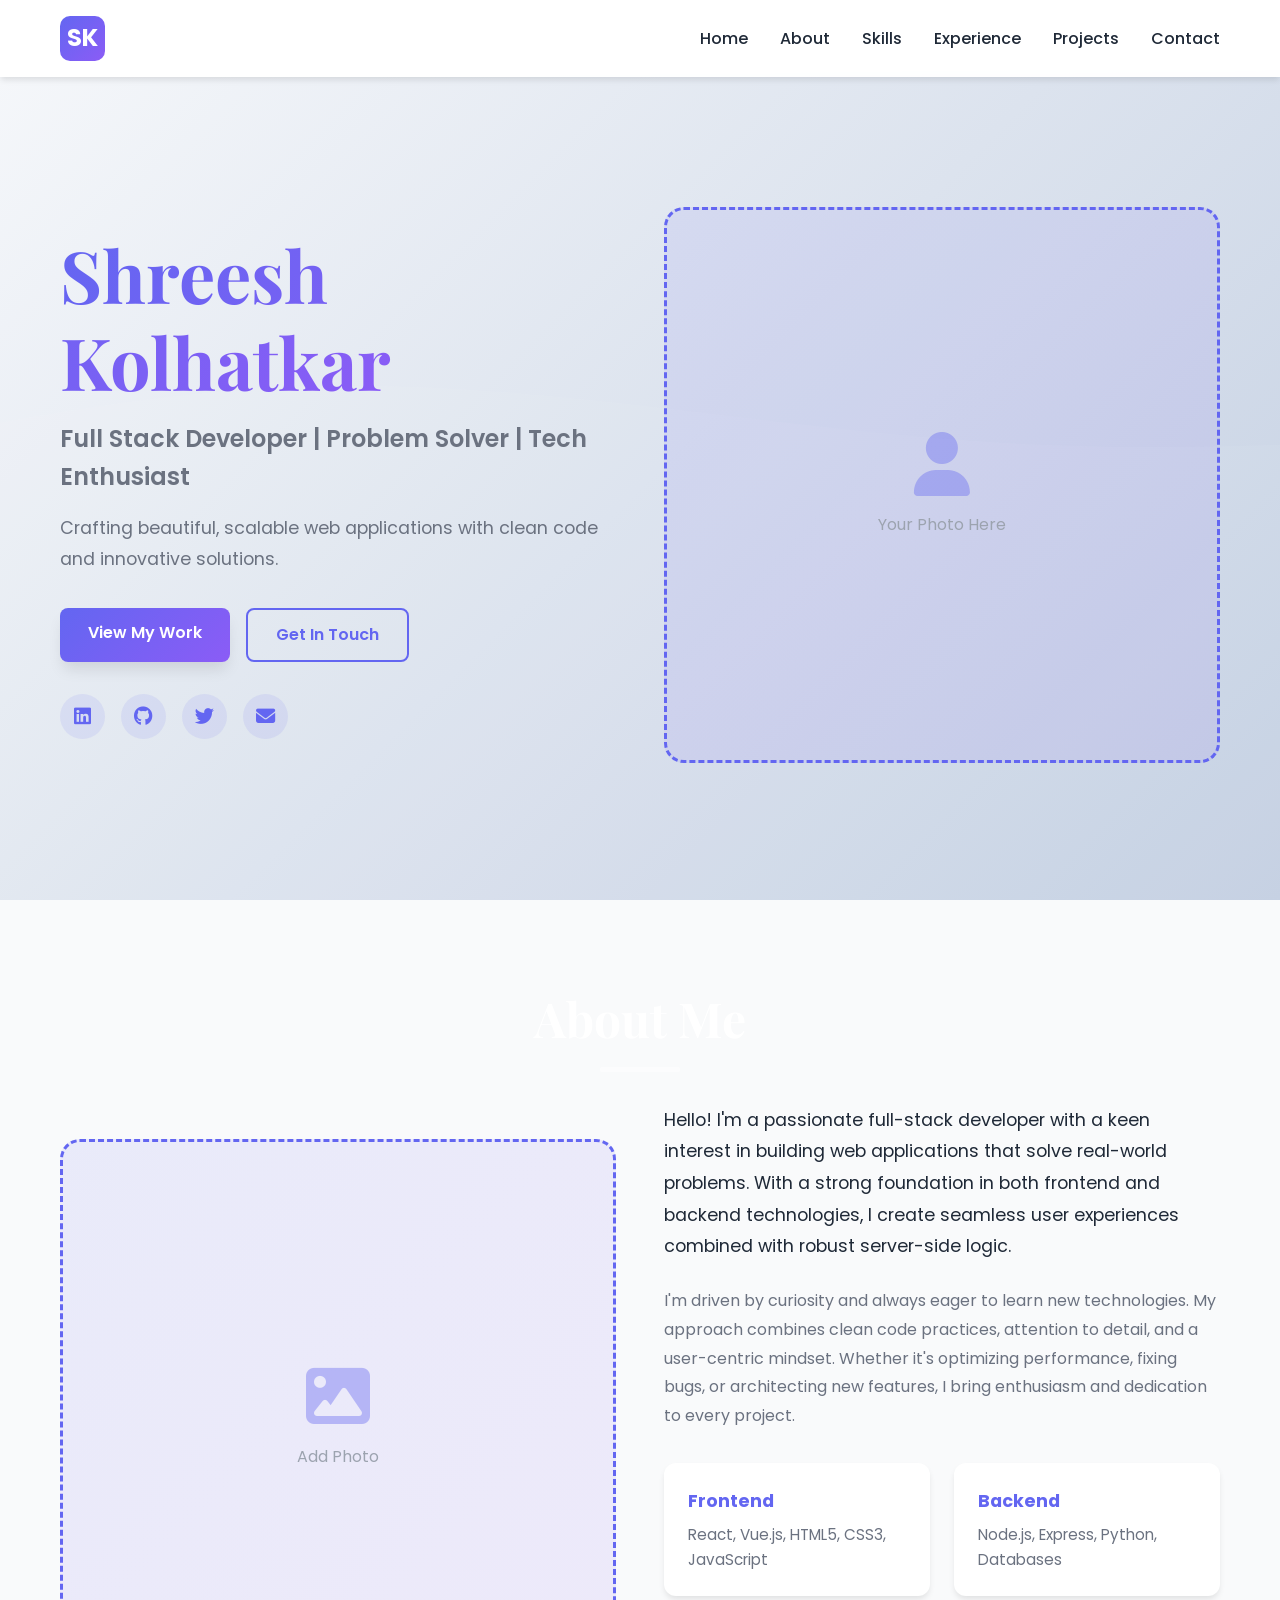
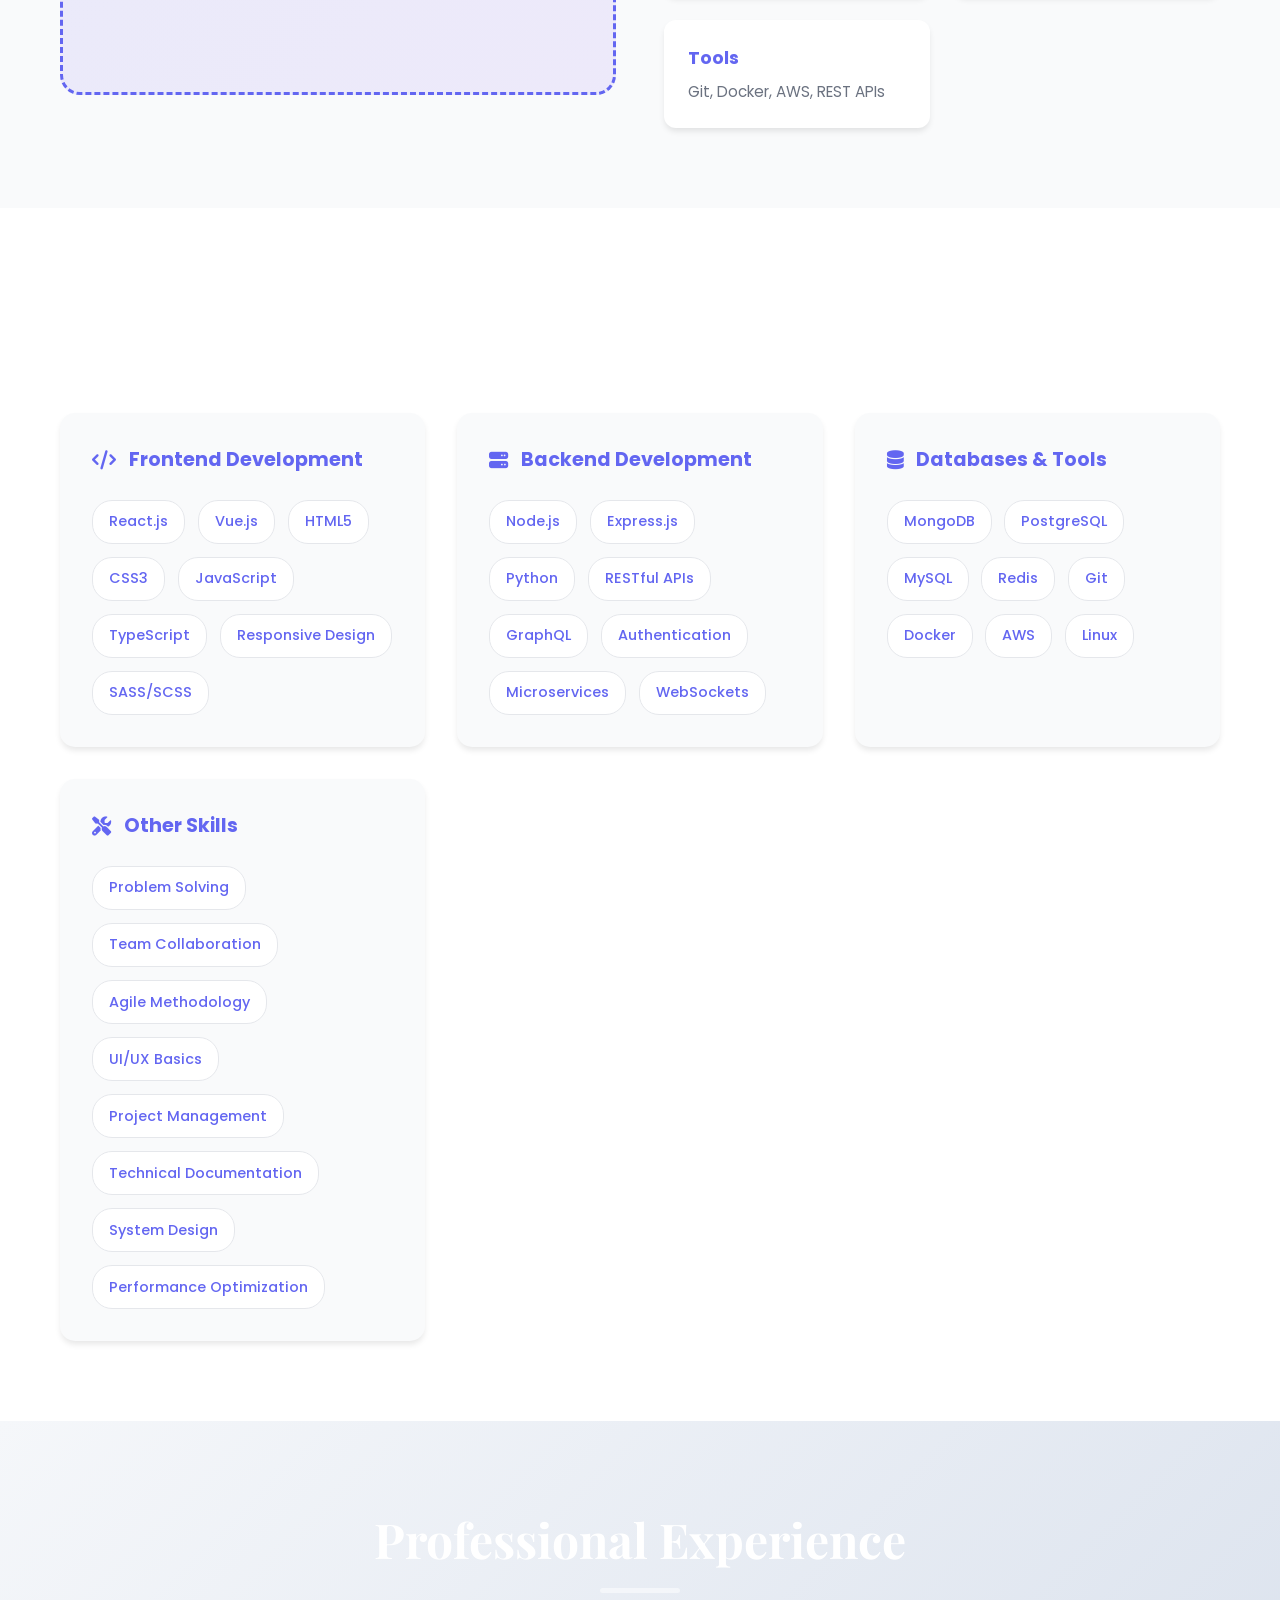
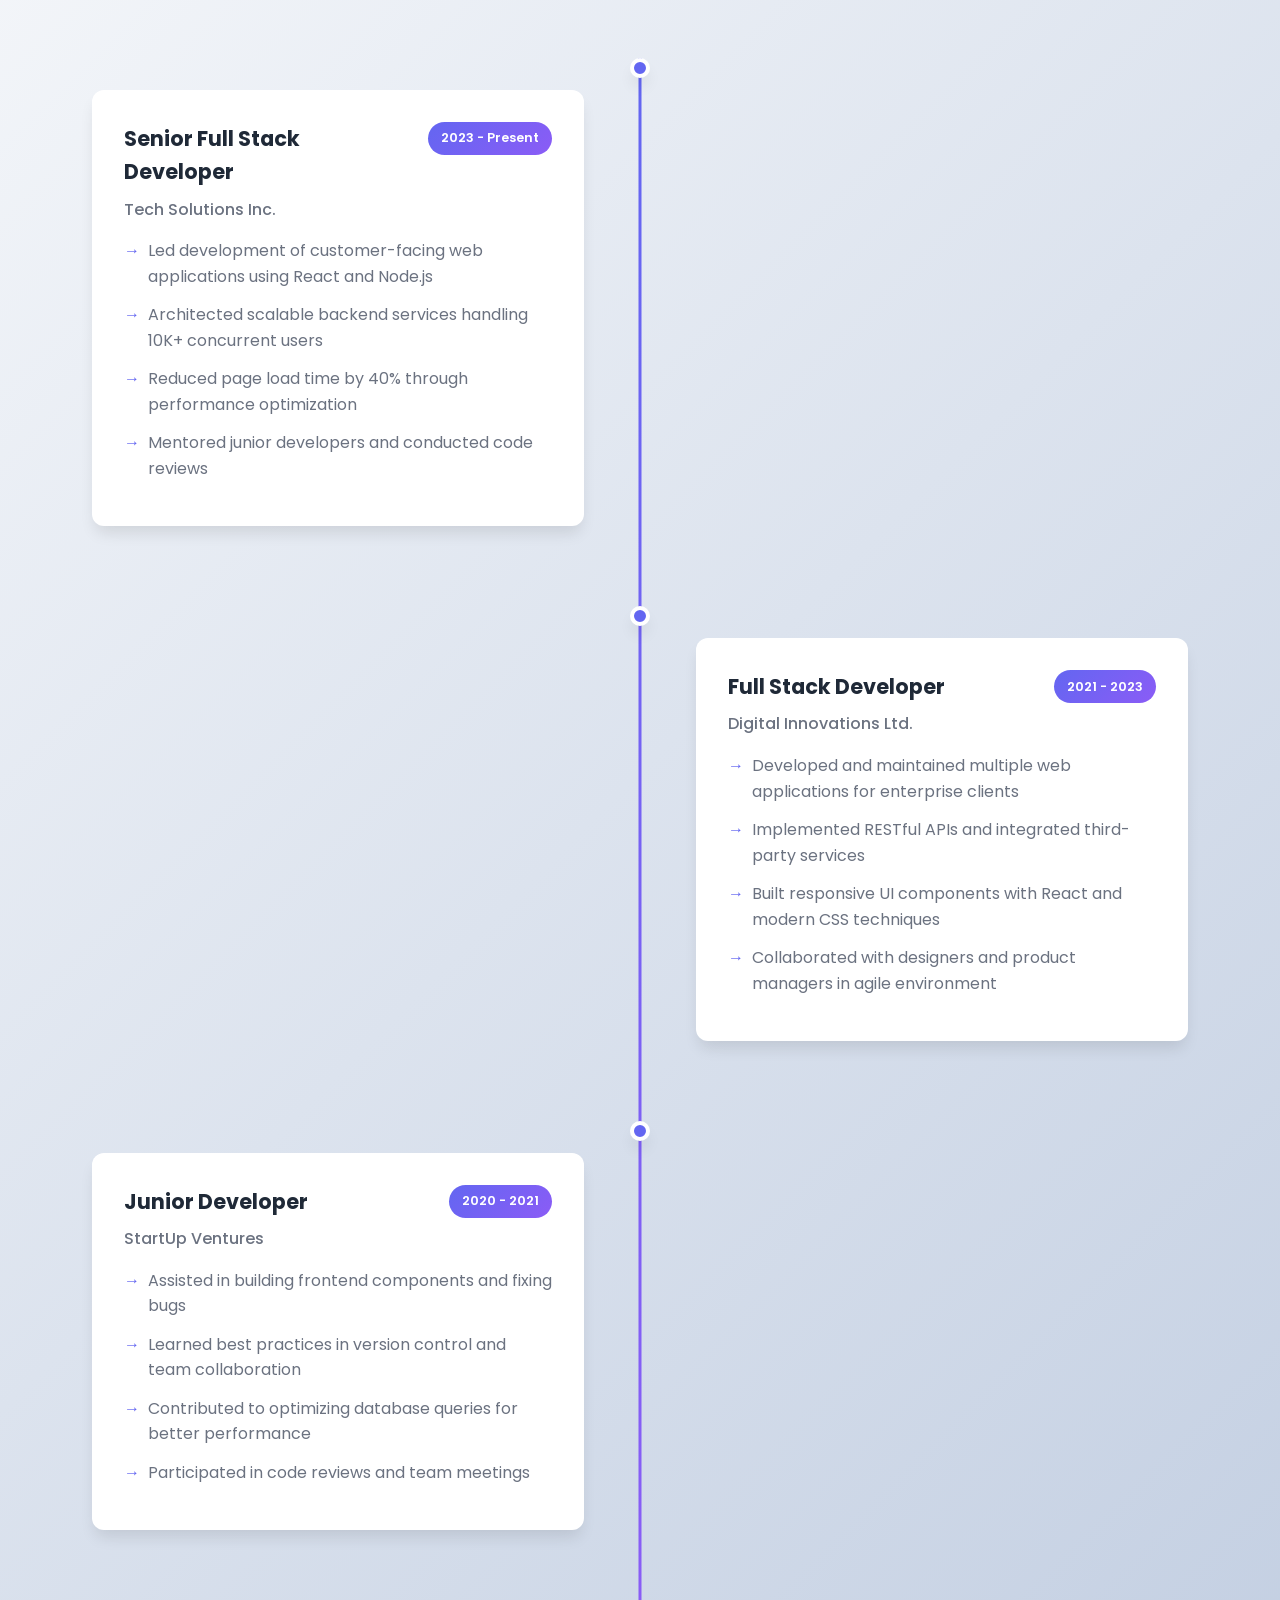
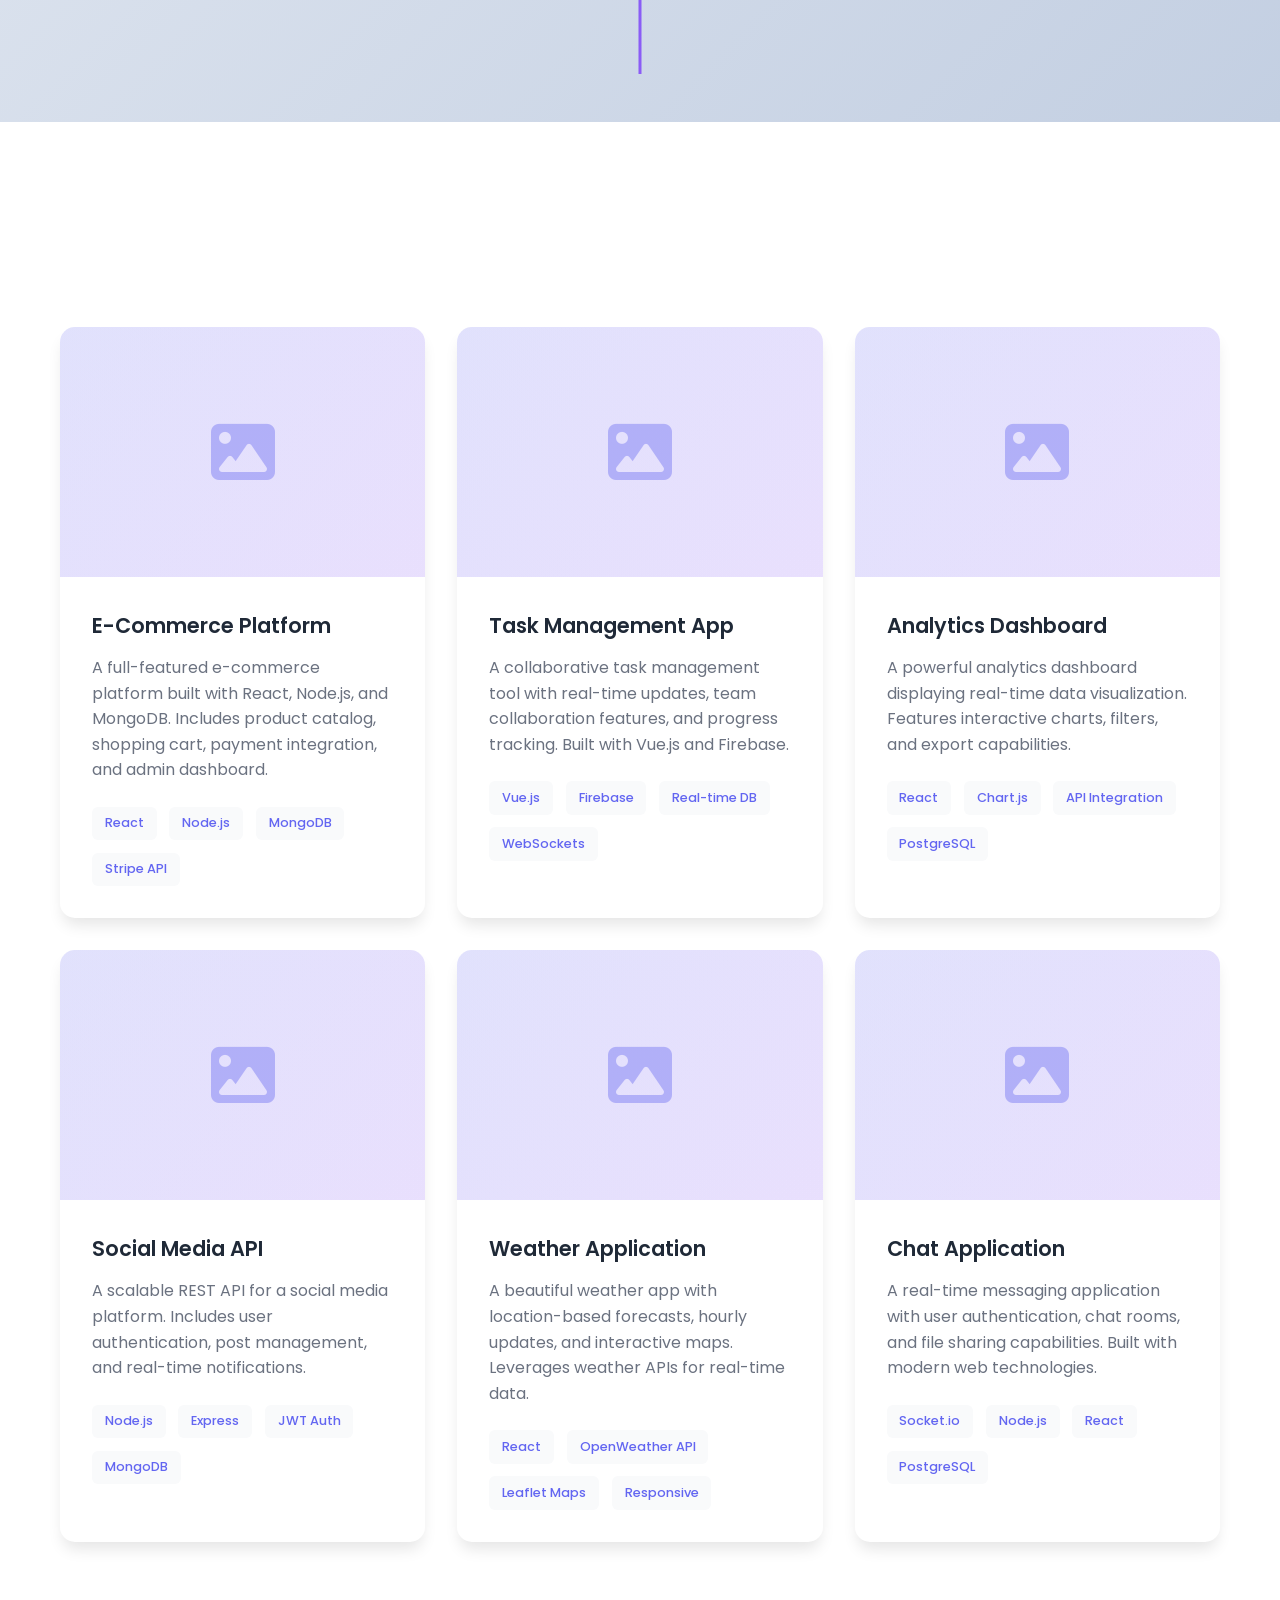
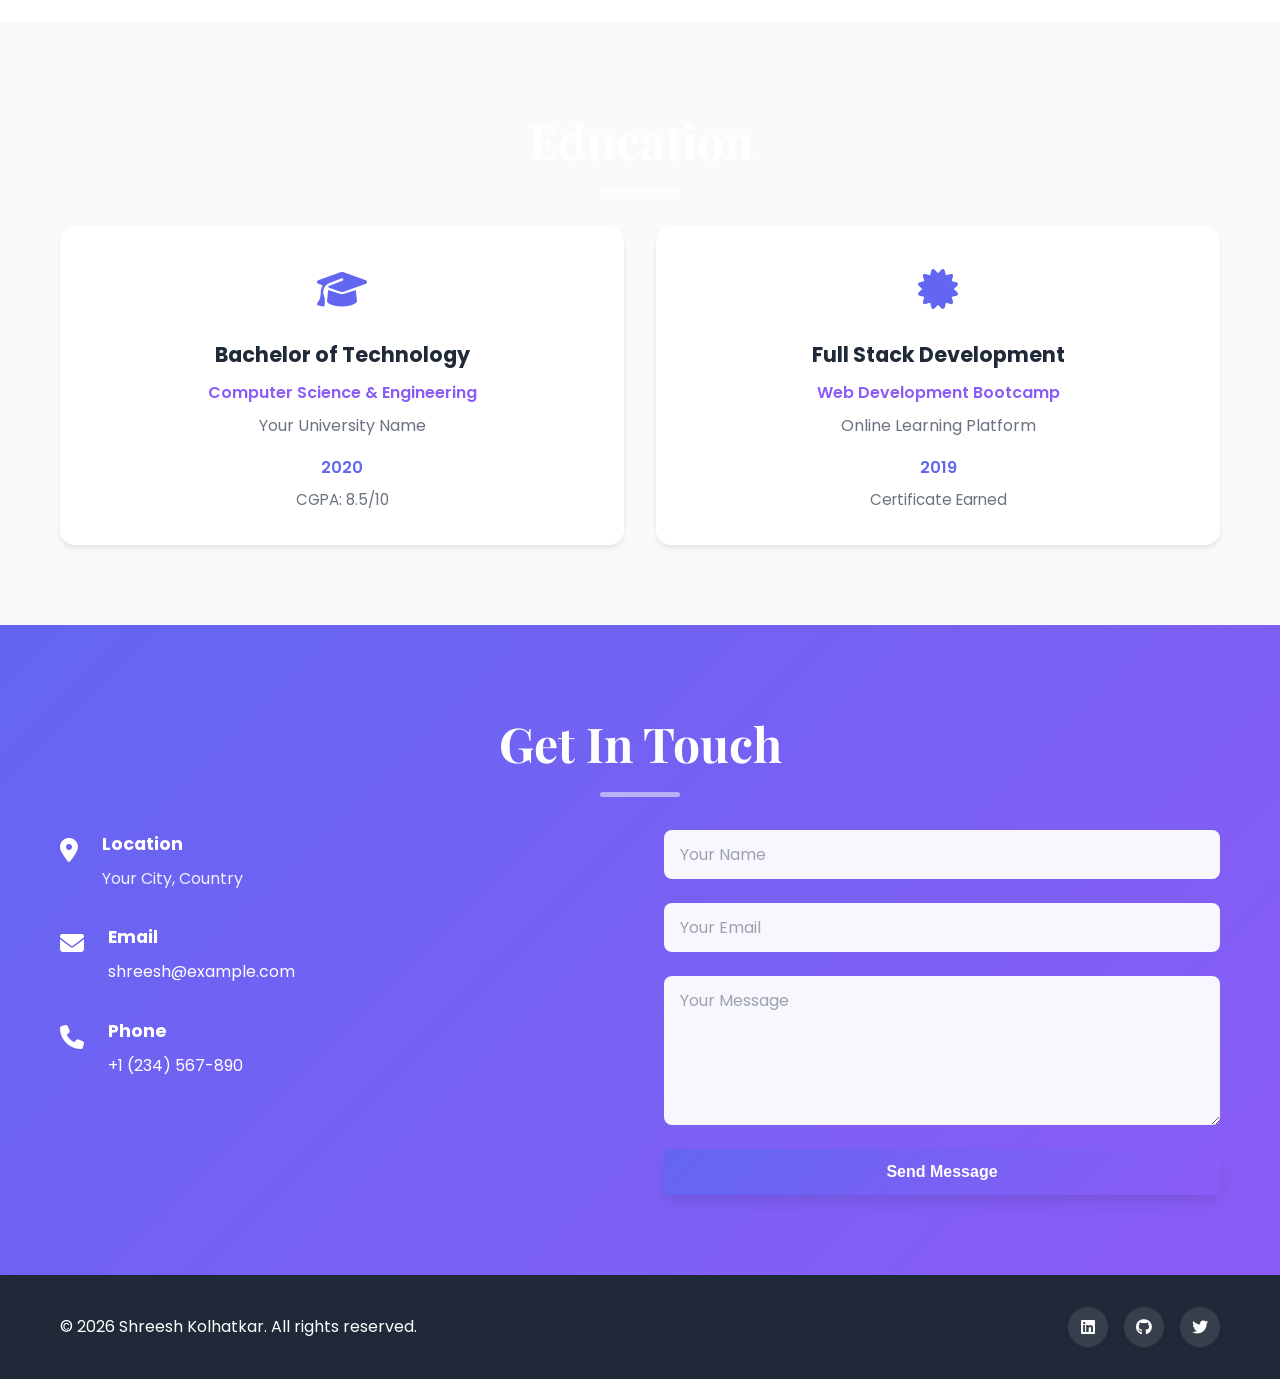
==== commit d33bb34c: "First draft" ====
--- a/index.html
+++ b/index.html
@@ -1,485 +1,485 @@
-<!DOCTYPE html>
-<html lang="en">
-<head>
-    <meta charset="UTF-8">
-    <meta name="viewport" content="width=device-width, initial-scale=1.0">
-    <title>Shreesh Kolhatkar - Full Stack Developer Portfolio</title>
-    <link rel="stylesheet" href="styles.css">
-    <link rel="stylesheet" href="https://cdnjs.cloudflare.com/ajax/libs/font-awesome/6.4.0/css/all.min.css">
-    <link href="https://fonts.googleapis.com/css2?family=Poppins:wght@300;400;600;700;800&family=Playfair+Display:wght@700&display=swap" rel="stylesheet">
-</head>
-<body>
-    <!-- Navigation -->
-    <nav class="navbar">
-        <div class="container">
-            <div class="nav-content">
-                <div class="logo">
-                    <span class="logo-text">SK</span>
-                </div>
-                <button class="menu-toggle" id="menuToggle">
-                    <span></span>
-                    <span></span>
-                    <span></span>
-                </button>
-                <ul class="nav-links" id="navLinks">
-                    <li><a href="#home">Home</a></li>
-                    <li><a href="#about">About</a></li>
-                    <li><a href="#skills">Skills</a></li>
-                    <li><a href="#experience">Experience</a></li>
-                    <li><a href="#projects">Projects</a></li>
-                    <li><a href="#contact">Contact</a></li>
-                </ul>
-            </div>
-        </div>
-    </nav>
-
-    <!-- Hero Section -->
-    <section id="home" class="hero">
-        <div class="container">
-            <div class="hero-content">
-                <div class="hero-text">
-                    <h1 class="hero-title">
-                        <span class="highlight">Shreesh Kolhatkar</span>
-                    </h1>
-                    <p class="hero-subtitle">Full Stack Developer | Problem Solver | Tech Enthusiast</p>
-                    <p class="hero-description">
-                        Crafting beautiful, scalable web applications with clean code and innovative solutions.
-                    </p>
-                    <div class="hero-buttons">
-                        <a href="#projects" class="btn btn-primary">View My Work</a>
-                        <a href="#contact" class="btn btn-secondary">Get In Touch</a>
-                    </div>
-                    <div class="social-links">
-                        <a href="#" class="social-icon" title="LinkedIn"><i class="fab fa-linkedin"></i></a>
-                        <a href="#" class="social-icon" title="GitHub"><i class="fab fa-github"></i></a>
-                        <a href="#" class="social-icon" title="Twitter"><i class="fab fa-twitter"></i></a>
-                        <a href="#" class="social-icon" title="Email"><i class="fas fa-envelope"></i></a>
-                    </div>
-                </div>
-                <div class="hero-image">
-                    <div class="image-placeholder">
-                        <i class="fas fa-user"></i>
-                        <p>Your Photo Here</p>
-                    </div>
-                </div>
-            </div>
-        </div>
-        <div class="hero-wave"></div>
-    </section>
-
-    <!-- About Section -->
-    <section id="about" class="about">
-        <div class="container">
-            <h2 class="section-title">About Me</h2>
-            <div class="about-content">
-                <div class="about-image">
-                    <div class="image-placeholder">
-                        <i class="fas fa-image"></i>
-                        <p>Add Photo</p>
-                    </div>
-                </div>
-                <div class="about-text">
-                    <p class="about-intro">
-                        Hello! I'm a passionate full-stack developer with a keen interest in building web applications that solve real-world problems. With a strong foundation in both frontend and backend technologies, I create seamless user experiences combined with robust server-side logic.
-                    </p>
-                    <p class="about-details">
-                        I'm driven by curiosity and always eager to learn new technologies. My approach combines clean code practices, attention to detail, and a user-centric mindset. Whether it's optimizing performance, fixing bugs, or architecting new features, I bring enthusiasm and dedication to every project.
-                    </p>
-                    <div class="about-highlights">
-                        <div class="highlight-item">
-                            <h3>Frontend</h3>
-                            <p>React, Vue.js, HTML5, CSS3, JavaScript</p>
-                        </div>
-                        <div class="highlight-item">
-                            <h3>Backend</h3>
-                            <p>Node.js, Express, Python, Databases</p>
-                        </div>
-                        <div class="highlight-item">
-                            <h3>Tools</h3>
-                            <p>Git, Docker, AWS, REST APIs</p>
-                        </div>
-                    </div>
-                </div>
-            </div>
-        </div>
-    </section>
-
-    <!-- Skills Section -->
-    <section id="skills" class="skills">
-        <div class="container">
-            <h2 class="section-title">Technical Skills</h2>
-            <div class="skills-grid">
-                <div class="skill-category">
-                    <h3 class="skill-category-title">
-                        <i class="fas fa-code"></i> Frontend Development
-                    </h3>
-                    <div class="skill-items">
-                        <span class="skill-tag">React.js</span>
-                        <span class="skill-tag">Vue.js</span>
-                        <span class="skill-tag">HTML5</span>
-                        <span class="skill-tag">CSS3</span>
-                        <span class="skill-tag">JavaScript</span>
-                        <span class="skill-tag">TypeScript</span>
-                        <span class="skill-tag">Responsive Design</span>
-                        <span class="skill-tag">SASS/SCSS</span>
-                    </div>
-                </div>
-
-                <div class="skill-category">
-                    <h3 class="skill-category-title">
-                        <i class="fas fa-server"></i> Backend Development
-                    </h3>
-                    <div class="skill-items">
-                        <span class="skill-tag">Node.js</span>
-                        <span class="skill-tag">Express.js</span>
-                        <span class="skill-tag">Python</span>
-                        <span class="skill-tag">RESTful APIs</span>
-                        <span class="skill-tag">GraphQL</span>
-                        <span class="skill-tag">Authentication</span>
-                        <span class="skill-tag">Microservices</span>
-                        <span class="skill-tag">WebSockets</span>
-                    </div>
-                </div>
-
-                <div class="skill-category">
-                    <h3 class="skill-category-title">
-                        <i class="fas fa-database"></i> Databases & Tools
-                    </h3>
-                    <div class="skill-items">
-                        <span class="skill-tag">MongoDB</span>
-                        <span class="skill-tag">PostgreSQL</span>
-                        <span class="skill-tag">MySQL</span>
-                        <span class="skill-tag">Redis</span>
-                        <span class="skill-tag">Git</span>
-                        <span class="skill-tag">Docker</span>
-                        <span class="skill-tag">AWS</span>
-                        <span class="skill-tag">Linux</span>
-                    </div>
-                </div>
-
-                <div class="skill-category">
-                    <h3 class="skill-category-title">
-                        <i class="fas fa-tools"></i> Other Skills
-                    </h3>
-                    <div class="skill-items">
-                        <span class="skill-tag">Problem Solving</span>
-                        <span class="skill-tag">Team Collaboration</span>
-                        <span class="skill-tag">Agile Methodology</span>
-                        <span class="skill-tag">UI/UX Basics</span>
-                        <span class="skill-tag">Project Management</span>
-                        <span class="skill-tag">Technical Documentation</span>
-                        <span class="skill-tag">System Design</span>
-                        <span class="skill-tag">Performance Optimization</span>
-                    </div>
-                </div>
-            </div>
-        </div>
-    </section>
-
-    <!-- Experience Section -->
-    <section id="experience" class="experience">
-        <div class="container">
-            <h2 class="section-title">Professional Experience</h2>
-            <div class="timeline">
-                <div class="timeline-item">
-                    <div class="timeline-marker"></div>
-                    <div class="timeline-content">
-                        <div class="experience-card">
-                            <div class="card-header">
-                                <h3>Senior Full Stack Developer</h3>
-                                <span class="date-badge">2023 - Present</span>
-                            </div>
-                            <p class="company">Tech Solutions Inc.</p>
-                            <ul class="experience-list">
-                                <li>Led development of customer-facing web applications using React and Node.js</li>
-                                <li>Architected scalable backend services handling 10K+ concurrent users</li>
-                                <li>Reduced page load time by 40% through performance optimization</li>
-                                <li>Mentored junior developers and conducted code reviews</li>
-                            </ul>
-                        </div>
-                    </div>
-                </div>
-
-                <div class="timeline-item">
-                    <div class="timeline-marker"></div>
-                    <div class="timeline-content">
-                        <div class="experience-card">
-                            <div class="card-header">
-                                <h3>Full Stack Developer</h3>
-                                <span class="date-badge">2021 - 2023</span>
-                            </div>
-                            <p class="company">Digital Innovations Ltd.</p>
-                            <ul class="experience-list">
-                                <li>Developed and maintained multiple web applications for enterprise clients</li>
-                                <li>Implemented RESTful APIs and integrated third-party services</li>
-                                <li>Built responsive UI components with React and modern CSS techniques</li>
-                                <li>Collaborated with designers and product managers in agile environment</li>
-                            </ul>
-                        </div>
-                    </div>
-                </div>
-
-                <div class="timeline-item">
-                    <div class="timeline-marker"></div>
-                    <div class="timeline-content">
-                        <div class="experience-card">
-                            <div class="card-header">
-                                <h3>Junior Developer</h3>
-                                <span class="date-badge">2020 - 2021</span>
-                            </div>
-                            <p class="company">StartUp Ventures</p>
-                            <ul class="experience-list">
-                                <li>Assisted in building frontend components and fixing bugs</li>
-                                <li>Learned best practices in version control and team collaboration</li>
-                                <li>Contributed to optimizing database queries for better performance</li>
-                                <li>Participated in code reviews and team meetings</li>
-                            </ul>
-                        </div>
-                    </div>
-                </div>
-            </div>
-        </div>
-    </section>
-
-    <!-- Projects Section -->
-    <section id="projects" class="projects">
-        <div class="container">
-            <h2 class="section-title">Featured Projects</h2>
-            <div class="projects-grid">
-                <div class="project-card">
-                    <div class="project-image">
-                        <div class="image-placeholder">
-                            <i class="fas fa-image"></i>
-                        </div>
-                        <div class="project-overlay">
-                            <a href="#" class="project-link">View Project</a>
-                        </div>
-                    </div>
-                    <div class="project-content">
-                        <h3 class="project-title">E-Commerce Platform</h3>
-                        <p class="project-description">
-                            A full-featured e-commerce platform built with React, Node.js, and MongoDB. Includes product catalog, shopping cart, payment integration, and admin dashboard.
-                        </p>
-                        <div class="project-tech">
-                            <span class="tech-badge">React</span>
-                            <span class="tech-badge">Node.js</span>
-                            <span class="tech-badge">MongoDB</span>
-                            <span class="tech-badge">Stripe API</span>
-                        </div>
-                    </div>
-                </div>
-
-                <div class="project-card">
-                    <div class="project-image">
-                        <div class="image-placeholder">
-                            <i class="fas fa-image"></i>
-                        </div>
-                        <div class="project-overlay">
-                            <a href="#" class="project-link">View Project</a>
-                        </div>
-                    </div>
-                    <div class="project-content">
-                        <h3 class="project-title">Task Management App</h3>
-                        <p class="project-description">
-                            A collaborative task management tool with real-time updates, team collaboration features, and progress tracking. Built with Vue.js and Firebase.
-                        </p>
-                        <div class="project-tech">
-                            <span class="tech-badge">Vue.js</span>
-                            <span class="tech-badge">Firebase</span>
-                            <span class="tech-badge">Real-time DB</span>
-                            <span class="tech-badge">WebSockets</span>
-                        </div>
-                    </div>
-                </div>
-
-                <div class="project-card">
-                    <div class="project-image">
-                        <div class="image-placeholder">
-                            <i class="fas fa-image"></i>
-                        </div>
-                        <div class="project-overlay">
-                            <a href="#" class="project-link">View Project</a>
-                        </div>
-                    </div>
-                    <div class="project-content">
-                        <h3 class="project-title">Analytics Dashboard</h3>
-                        <p class="project-description">
-                            A powerful analytics dashboard displaying real-time data visualization. Features interactive charts, filters, and export capabilities.
-                        </p>
-                        <div class="project-tech">
-                            <span class="tech-badge">React</span>
-                            <span class="tech-badge">Chart.js</span>
-                            <span class="tech-badge">API Integration</span>
-                            <span class="tech-badge">PostgreSQL</span>
-                        </div>
-                    </div>
-                </div>
-
-                <div class="project-card">
-                    <div class="project-image">
-                        <div class="image-placeholder">
-                            <i class="fas fa-image"></i>
-                        </div>
-                        <div class="project-overlay">
-                            <a href="#" class="project-link">View Project</a>
-                        </div>
-                    </div>
-                    <div class="project-content">
-                        <h3 class="project-title">Social Media API</h3>
-                        <p class="project-description">
-                            A scalable REST API for a social media platform. Includes user authentication, post management, and real-time notifications.
-                        </p>
-                        <div class="project-tech">
-                            <span class="tech-badge">Node.js</span>
-                            <span class="tech-badge">Express</span>
-                            <span class="tech-badge">JWT Auth</span>
-                            <span class="tech-badge">MongoDB</span>
-                        </div>
-                    </div>
-                </div>
-
-                <div class="project-card">
-                    <div class="project-image">
-                        <div class="image-placeholder">
-                            <i class="fas fa-image"></i>
-                        </div>
-                        <div class="project-overlay">
-                            <a href="#" class="project-link">View Project</a>
-                        </div>
-                    </div>
-                    <div class="project-content">
-                        <h3 class="project-title">Weather Application</h3>
-                        <p class="project-description">
-                            A beautiful weather app with location-based forecasts, hourly updates, and interactive maps. Leverages weather APIs for real-time data.
-                        </p>
-                        <div class="project-tech">
-                            <span class="tech-badge">React</span>
-                            <span class="tech-badge">OpenWeather API</span>
-                            <span class="tech-badge">Leaflet Maps</span>
-                            <span class="tech-badge">Responsive</span>
-                        </div>
-                    </div>
-                </div>
-
-                <div class="project-card">
-                    <div class="project-image">
-                        <div class="image-placeholder">
-                            <i class="fas fa-image"></i>
-                        </div>
-                        <div class="project-overlay">
-                            <a href="#" class="project-link">View Project</a>
-                        </div>
-                    </div>
-                    <div class="project-content">
-                        <h3 class="project-title">Chat Application</h3>
-                        <p class="project-description">
-                            A real-time messaging application with user authentication, chat rooms, and file sharing capabilities. Built with modern web technologies.
-                        </p>
-                        <div class="project-tech">
-                            <span class="tech-badge">Socket.io</span>
-                            <span class="tech-badge">Node.js</span>
-                            <span class="tech-badge">React</span>
-                            <span class="tech-badge">PostgreSQL</span>
-                        </div>
-                    </div>
-                </div>
-            </div>
-        </div>
-    </section>
-
-    <!-- Education Section -->
-    <section id="education" class="education">
-        <div class="container">
-            <h2 class="section-title">Education</h2>
-            <div class="education-grid">
-                <div class="education-card">
-                    <div class="education-icon">
-                        <i class="fas fa-graduation-cap"></i>
-                    </div>
-                    <div class="education-content">
-                        <h3>Bachelor of Technology</h3>
-                        <p class="education-field">Computer Science & Engineering</p>
-                        <p class="education-institute">Your University Name</p>
-                        <p class="education-year">2020</p>
-                        <p class="education-gpa">CGPA: 8.5/10</p>
-                    </div>
-                </div>
-
-                <div class="education-card">
-                    <div class="education-icon">
-                        <i class="fas fa-certificate"></i>
-                    </div>
-                    <div class="education-content">
-                        <h3>Full Stack Development</h3>
-                        <p class="education-field">Web Development Bootcamp</p>
-                        <p class="education-institute">Online Learning Platform</p>
-                        <p class="education-year">2019</p>
-                        <p class="education-gpa">Certificate Earned</p>
-                    </div>
-                </div>
-            </div>
-        </div>
-    </section>
-
-    <!-- Contact Section -->
-    <section id="contact" class="contact">
-        <div class="container">
-            <h2 class="section-title">Get In Touch</h2>
-            <div class="contact-content">
-                <div class="contact-info">
-                    <div class="contact-item">
-                        <i class="fas fa-map-marker-alt"></i>
-                        <div>
-                            <h3>Location</h3>
-                            <p>Your City, Country</p>
-                        </div>
-                    </div>
-                    <div class="contact-item">
-                        <i class="fas fa-envelope"></i>
-                        <div>
-                            <h3>Email</h3>
-                            <p><a href="mailto:shreesh@example.com">shreesh@example.com</a></p>
-                        </div>
-                    </div>
-                    <div class="contact-item">
-                        <i class="fas fa-phone"></i>
-                        <div>
-                            <h3>Phone</h3>
-                            <p><a href="tel:+1234567890">+1 (234) 567-890</a></p>
-                        </div>
-                    </div>
-                </div>
-
-                <form class="contact-form" id="contactForm">
-                    <div class="form-group">
-                        <input type="text" placeholder="Your Name" required>
-                    </div>
-                    <div class="form-group">
-                        <input type="email" placeholder="Your Email" required>
-                    </div>
-                    <div class="form-group">
-                        <textarea placeholder="Your Message" rows="5" required></textarea>
-                    </div>
-                    <button type="submit" class="btn btn-primary btn-submit">Send Message</button>
-                </form>
-            </div>
-        </div>
-    </section>
-
-    <!-- Footer -->
-    <footer class="footer">
-        <div class="container">
-            <div class="footer-content">
-                <p>&copy; 2026 Shreesh Kolhatkar. All rights reserved.</p>
-                <div class="footer-links">
-                    <a href="#" title="LinkedIn"><i class="fab fa-linkedin"></i></a>
-                    <a href="#" title="GitHub"><i class="fab fa-github"></i></a>
-                    <a href="#" title="Twitter"><i class="fab fa-twitter"></i></a>
-                </div>
-            </div>
-        </div>
-    </footer>
-
-    <script src="script.js"></script>
-</body>
-</html>
+<!DOCTYPE html>
+<html lang="en">
+<head>
+    <meta charset="UTF-8">
+    <meta name="viewport" content="width=device-width, initial-scale=1.0">
+    <title>Shreesh Kolhatkar - Full Stack Developer Portfolio</title>
+    <link rel="stylesheet" href="styles.css">
+    <link rel="stylesheet" href="https://cdnjs.cloudflare.com/ajax/libs/font-awesome/6.4.0/css/all.min.css">
+    <link href="https://fonts.googleapis.com/css2?family=Poppins:wght@300;400;600;700;800&family=Playfair+Display:wght@700&display=swap" rel="stylesheet">
+</head>
+<body>
+    <!-- Navigation -->
+    <nav class="navbar">
+        <div class="container">
+            <div class="nav-content">
+                <div class="logo">
+                    <span class="logo-text">SK</span>
+                </div>
+                <button class="menu-toggle" id="menuToggle">
+                    <span></span>
+                    <span></span>
+                    <span></span>
+                </button>
+                <ul class="nav-links" id="navLinks">
+                    <li><a href="#home">Home</a></li>
+                    <li><a href="#about">About</a></li>
+                    <li><a href="#skills">Skills</a></li>
+                    <li><a href="#experience">Experience</a></li>
+                    <li><a href="#projects">Projects</a></li>
+                    <li><a href="#contact">Contact</a></li>
+                </ul>
+            </div>
+        </div>
+    </nav>
+
+    <!-- Hero Section -->
+    <section id="home" class="hero">
+        <div class="container">
+            <div class="hero-content">
+                <div class="hero-text">
+                    <h1 class="hero-title">
+                        <span class="highlight">Shreesh Kolhatkar</span>
+                    </h1>
+                    <p class="hero-subtitle">Full Stack Developer | Problem Solver | Tech Enthusiast</p>
+                    <p class="hero-description">
+                        Crafting beautiful, scalable web applications with clean code and innovative solutions.
+                    </p>
+                    <div class="hero-buttons">
+                        <a href="#projects" class="btn btn-primary">View My Work</a>
+                        <a href="#contact" class="btn btn-secondary">Get In Touch</a>
+                    </div>
+                    <div class="social-links">
+                        <a href="#" class="social-icon" title="LinkedIn"><i class="fab fa-linkedin"></i></a>
+                        <a href="#" class="social-icon" title="GitHub"><i class="fab fa-github"></i></a>
+                        <a href="#" class="social-icon" title="Twitter"><i class="fab fa-twitter"></i></a>
+                        <a href="#" class="social-icon" title="Email"><i class="fas fa-envelope"></i></a>
+                    </div>
+                </div>
+                <div class="hero-image">
+                    <div class="image-placeholder">
+                        <i class="fas fa-user"></i>
+                        <p>Your Photo Here</p>
+                    </div>
+                </div>
+            </div>
+        </div>
+        <div class="hero-wave"></div>
+    </section>
+
+    <!-- About Section -->
+    <section id="about" class="about">
+        <div class="container">
+            <h2 class="section-title">About Me</h2>
+            <div class="about-content">
+                <div class="about-image">
+                    <div class="image-placeholder">
+                        <i class="fas fa-image"></i>
+                        <p>Add Photo</p>
+                    </div>
+                </div>
+                <div class="about-text">
+                    <p class="about-intro">
+                        Hello! I'm a passionate full-stack developer with a keen interest in building web applications that solve real-world problems. With a strong foundation in both frontend and backend technologies, I create seamless user experiences combined with robust server-side logic.
+                    </p>
+                    <p class="about-details">
+                        I'm driven by curiosity and always eager to learn new technologies. My approach combines clean code practices, attention to detail, and a user-centric mindset. Whether it's optimizing performance, fixing bugs, or architecting new features, I bring enthusiasm and dedication to every project.
+                    </p>
+                    <div class="about-highlights">
+                        <div class="highlight-item">
+                            <h3>Frontend</h3>
+                            <p>React, Vue.js, HTML5, CSS3, JavaScript</p>
+                        </div>
+                        <div class="highlight-item">
+                            <h3>Backend</h3>
+                            <p>Node.js, Express, Python, Databases</p>
+                        </div>
+                        <div class="highlight-item">
+                            <h3>Tools</h3>
+                            <p>Git, Docker, AWS, REST APIs</p>
+                        </div>
+                    </div>
+                </div>
+            </div>
+        </div>
+    </section>
+
+    <!-- Skills Section -->
+    <section id="skills" class="skills">
+        <div class="container">
+            <h2 class="section-title">Technical Skills</h2>
+            <div class="skills-grid">
+                <div class="skill-category">
+                    <h3 class="skill-category-title">
+                        <i class="fas fa-code"></i> Frontend Development
+                    </h3>
+                    <div class="skill-items">
+                        <span class="skill-tag">React.js</span>
+                        <span class="skill-tag">Vue.js</span>
+                        <span class="skill-tag">HTML5</span>
+                        <span class="skill-tag">CSS3</span>
+                        <span class="skill-tag">JavaScript</span>
+                        <span class="skill-tag">TypeScript</span>
+                        <span class="skill-tag">Responsive Design</span>
+                        <span class="skill-tag">SASS/SCSS</span>
+                    </div>
+                </div>
+
+                <div class="skill-category">
+                    <h3 class="skill-category-title">
+                        <i class="fas fa-server"></i> Backend Development
+                    </h3>
+                    <div class="skill-items">
+                        <span class="skill-tag">Node.js</span>
+                        <span class="skill-tag">Express.js</span>
+                        <span class="skill-tag">Python</span>
+                        <span class="skill-tag">RESTful APIs</span>
+                        <span class="skill-tag">GraphQL</span>
+                        <span class="skill-tag">Authentication</span>
+                        <span class="skill-tag">Microservices</span>
+                        <span class="skill-tag">WebSockets</span>
+                    </div>
+                </div>
+
+                <div class="skill-category">
+                    <h3 class="skill-category-title">
+                        <i class="fas fa-database"></i> Databases & Tools
+                    </h3>
+                    <div class="skill-items">
+                        <span class="skill-tag">MongoDB</span>
+                        <span class="skill-tag">PostgreSQL</span>
+                        <span class="skill-tag">MySQL</span>
+                        <span class="skill-tag">Redis</span>
+                        <span class="skill-tag">Git</span>
+                        <span class="skill-tag">Docker</span>
+                        <span class="skill-tag">AWS</span>
+                        <span class="skill-tag">Linux</span>
+                    </div>
+                </div>
+
+                <div class="skill-category">
+                    <h3 class="skill-category-title">
+                        <i class="fas fa-tools"></i> Other Skills
+                    </h3>
+                    <div class="skill-items">
+                        <span class="skill-tag">Problem Solving</span>
+                        <span class="skill-tag">Team Collaboration</span>
+                        <span class="skill-tag">Agile Methodology</span>
+                        <span class="skill-tag">UI/UX Basics</span>
+                        <span class="skill-tag">Project Management</span>
+                        <span class="skill-tag">Technical Documentation</span>
+                        <span class="skill-tag">System Design</span>
+                        <span class="skill-tag">Performance Optimization</span>
+                    </div>
+                </div>
+            </div>
+        </div>
+    </section>
+
+    <!-- Experience Section -->
+    <section id="experience" class="experience">
+        <div class="container">
+            <h2 class="section-title">Professional Experience</h2>
+            <div class="timeline">
+                <div class="timeline-item">
+                    <div class="timeline-marker"></div>
+                    <div class="timeline-content">
+                        <div class="experience-card">
+                            <div class="card-header">
+                                <h3>Senior Full Stack Developer</h3>
+                                <span class="date-badge">2023 - Present</span>
+                            </div>
+                            <p class="company">Tech Solutions Inc.</p>
+                            <ul class="experience-list">
+                                <li>Led development of customer-facing web applications using React and Node.js</li>
+                                <li>Architected scalable backend services handling 10K+ concurrent users</li>
+                                <li>Reduced page load time by 40% through performance optimization</li>
+                                <li>Mentored junior developers and conducted code reviews</li>
+                            </ul>
+                        </div>
+                    </div>
+                </div>
+
+                <div class="timeline-item">
+                    <div class="timeline-marker"></div>
+                    <div class="timeline-content">
+                        <div class="experience-card">
+                            <div class="card-header">
+                                <h3>Full Stack Developer</h3>
+                                <span class="date-badge">2021 - 2023</span>
+                            </div>
+                            <p class="company">Digital Innovations Ltd.</p>
+                            <ul class="experience-list">
+                                <li>Developed and maintained multiple web applications for enterprise clients</li>
+                                <li>Implemented RESTful APIs and integrated third-party services</li>
+                                <li>Built responsive UI components with React and modern CSS techniques</li>
+                                <li>Collaborated with designers and product managers in agile environment</li>
+                            </ul>
+                        </div>
+                    </div>
+                </div>
+
+                <div class="timeline-item">
+                    <div class="timeline-marker"></div>
+                    <div class="timeline-content">
+                        <div class="experience-card">
+                            <div class="card-header">
+                                <h3>Junior Developer</h3>
+                                <span class="date-badge">2020 - 2021</span>
+                            </div>
+                            <p class="company">StartUp Ventures</p>
+                            <ul class="experience-list">
+                                <li>Assisted in building frontend components and fixing bugs</li>
+                                <li>Learned best practices in version control and team collaboration</li>
+                                <li>Contributed to optimizing database queries for better performance</li>
+                                <li>Participated in code reviews and team meetings</li>
+                            </ul>
+                        </div>
+                    </div>
+                </div>
+            </div>
+        </div>
+    </section>
+
+    <!-- Projects Section -->
+    <section id="projects" class="projects">
+        <div class="container">
+            <h2 class="section-title">Featured Projects</h2>
+            <div class="projects-grid">
+                <div class="project-card">
+                    <div class="project-image">
+                        <div class="image-placeholder">
+                            <i class="fas fa-image"></i>
+                        </div>
+                        <div class="project-overlay">
+                            <a href="#" class="project-link">View Project</a>
+                        </div>
+                    </div>
+                    <div class="project-content">
+                        <h3 class="project-title">E-Commerce Platform</h3>
+                        <p class="project-description">
+                            A full-featured e-commerce platform built with React, Node.js, and MongoDB. Includes product catalog, shopping cart, payment integration, and admin dashboard.
+                        </p>
+                        <div class="project-tech">
+                            <span class="tech-badge">React</span>
+                            <span class="tech-badge">Node.js</span>
+                            <span class="tech-badge">MongoDB</span>
+                            <span class="tech-badge">Stripe API</span>
+                        </div>
+                    </div>
+                </div>
+
+                <div class="project-card">
+                    <div class="project-image">
+                        <div class="image-placeholder">
+                            <i class="fas fa-image"></i>
+                        </div>
+                        <div class="project-overlay">
+                            <a href="#" class="project-link">View Project</a>
+                        </div>
+                    </div>
+                    <div class="project-content">
+                        <h3 class="project-title">Task Management App</h3>
+                        <p class="project-description">
+                            A collaborative task management tool with real-time updates, team collaboration features, and progress tracking. Built with Vue.js and Firebase.
+                        </p>
+                        <div class="project-tech">
+                            <span class="tech-badge">Vue.js</span>
+                            <span class="tech-badge">Firebase</span>
+                            <span class="tech-badge">Real-time DB</span>
+                            <span class="tech-badge">WebSockets</span>
+                        </div>
+                    </div>
+                </div>
+
+                <div class="project-card">
+                    <div class="project-image">
+                        <div class="image-placeholder">
+                            <i class="fas fa-image"></i>
+                        </div>
+                        <div class="project-overlay">
+                            <a href="#" class="project-link">View Project</a>
+                        </div>
+                    </div>
+                    <div class="project-content">
+                        <h3 class="project-title">Analytics Dashboard</h3>
+                        <p class="project-description">
+                            A powerful analytics dashboard displaying real-time data visualization. Features interactive charts, filters, and export capabilities.
+                        </p>
+                        <div class="project-tech">
+                            <span class="tech-badge">React</span>
+                            <span class="tech-badge">Chart.js</span>
+                            <span class="tech-badge">API Integration</span>
+                            <span class="tech-badge">PostgreSQL</span>
+                        </div>
+                    </div>
+                </div>
+
+                <div class="project-card">
+                    <div class="project-image">
+                        <div class="image-placeholder">
+                            <i class="fas fa-image"></i>
+                        </div>
+                        <div class="project-overlay">
+                            <a href="#" class="project-link">View Project</a>
+                        </div>
+                    </div>
+                    <div class="project-content">
+                        <h3 class="project-title">Social Media API</h3>
+                        <p class="project-description">
+                            A scalable REST API for a social media platform. Includes user authentication, post management, and real-time notifications.
+                        </p>
+                        <div class="project-tech">
+                            <span class="tech-badge">Node.js</span>
+                            <span class="tech-badge">Express</span>
+                            <span class="tech-badge">JWT Auth</span>
+                            <span class="tech-badge">MongoDB</span>
+                        </div>
+                    </div>
+                </div>
+
+                <div class="project-card">
+                    <div class="project-image">
+                        <div class="image-placeholder">
+                            <i class="fas fa-image"></i>
+                        </div>
+                        <div class="project-overlay">
+                            <a href="#" class="project-link">View Project</a>
+                        </div>
+                    </div>
+                    <div class="project-content">
+                        <h3 class="project-title">Weather Application</h3>
+                        <p class="project-description">
+                            A beautiful weather app with location-based forecasts, hourly updates, and interactive maps. Leverages weather APIs for real-time data.
+                        </p>
+                        <div class="project-tech">
+                            <span class="tech-badge">React</span>
+                            <span class="tech-badge">OpenWeather API</span>
+                            <span class="tech-badge">Leaflet Maps</span>
+                            <span class="tech-badge">Responsive</span>
+                        </div>
+                    </div>
+                </div>
+
+                <div class="project-card">
+                    <div class="project-image">
+                        <div class="image-placeholder">
+                            <i class="fas fa-image"></i>
+                        </div>
+                        <div class="project-overlay">
+                            <a href="#" class="project-link">View Project</a>
+                        </div>
+                    </div>
+                    <div class="project-content">
+                        <h3 class="project-title">Chat Application</h3>
+                        <p class="project-description">
+                            A real-time messaging application with user authentication, chat rooms, and file sharing capabilities. Built with modern web technologies.
+                        </p>
+                        <div class="project-tech">
+                            <span class="tech-badge">Socket.io</span>
+                            <span class="tech-badge">Node.js</span>
+                            <span class="tech-badge">React</span>
+                            <span class="tech-badge">PostgreSQL</span>
+                        </div>
+                    </div>
+                </div>
+            </div>
+        </div>
+    </section>
+
+    <!-- Education Section -->
+    <section id="education" class="education">
+        <div class="container">
+            <h2 class="section-title">Education</h2>
+            <div class="education-grid">
+                <div class="education-card">
+                    <div class="education-icon">
+                        <i class="fas fa-graduation-cap"></i>
+                    </div>
+                    <div class="education-content">
+                        <h3>Bachelor of Technology</h3>
+                        <p class="education-field">Computer Science & Engineering</p>
+                        <p class="education-institute">Your University Name</p>
+                        <p class="education-year">2020</p>
+                        <p class="education-gpa">CGPA: 8.5/10</p>
+                    </div>
+                </div>
+
+                <div class="education-card">
+                    <div class="education-icon">
+                        <i class="fas fa-certificate"></i>
+                    </div>
+                    <div class="education-content">
+                        <h3>Full Stack Development</h3>
+                        <p class="education-field">Web Development Bootcamp</p>
+                        <p class="education-institute">Online Learning Platform</p>
+                        <p class="education-year">2019</p>
+                        <p class="education-gpa">Certificate Earned</p>
+                    </div>
+                </div>
+            </div>
+        </div>
+    </section>
+
+    <!-- Contact Section -->
+    <section id="contact" class="contact">
+        <div class="container">
+            <h2 class="section-title">Get In Touch</h2>
+            <div class="contact-content">
+                <div class="contact-info">
+                    <div class="contact-item">
+                        <i class="fas fa-map-marker-alt"></i>
+                        <div>
+                            <h3>Location</h3>
+                            <p>Your City, Country</p>
+                        </div>
+                    </div>
+                    <div class="contact-item">
+                        <i class="fas fa-envelope"></i>
+                        <div>
+                            <h3>Email</h3>
+                            <p><a href="mailto:shreesh@example.com">shreesh@example.com</a></p>
+                        </div>
+                    </div>
+                    <div class="contact-item">
+                        <i class="fas fa-phone"></i>
+                        <div>
+                            <h3>Phone</h3>
+                            <p><a href="tel:+1234567890">+1 (234) 567-890</a></p>
+                        </div>
+                    </div>
+                </div>
+
+                <form class="contact-form" id="contactForm">
+                    <div class="form-group">
+                        <input type="text" placeholder="Your Name" required>
+                    </div>
+                    <div class="form-group">
+                        <input type="email" placeholder="Your Email" required>
+                    </div>
+                    <div class="form-group">
+                        <textarea placeholder="Your Message" rows="5" required></textarea>
+                    </div>
+                    <button type="submit" class="btn btn-primary btn-submit">Send Message</button>
+                </form>
+            </div>
+        </div>
+    </section>
+
+    <!-- Footer -->
+    <footer class="footer">
+        <div class="container">
+            <div class="footer-content">
+                <p>&copy; 2026 Shreesh Kolhatkar. All rights reserved.</p>
+                <div class="footer-links">
+                    <a href="#" title="LinkedIn"><i class="fab fa-linkedin"></i></a>
+                    <a href="#" title="GitHub"><i class="fab fa-github"></i></a>
+                    <a href="#" title="Twitter"><i class="fab fa-twitter"></i></a>
+                </div>
+            </div>
+        </div>
+    </footer>
+
+    <script src="script.js"></script>
+</body>
+</html>
--- a/styles.css
+++ b/styles.css
@@ -1,1273 +1,1273 @@
-/* ===================================
-   GLOBAL STYLES & CSS VARIABLES
-   =================================== */
-
-:root {
-    --primary-color: #6366f1;
-    --primary-dark: #4f46e5;
-    --secondary-color: #8b5cf6;
-    --accent-color: #ec4899;
-    --text-dark: #1f2937;
-    --text-light: #6b7280;
-    --text-muted: #9ca3af;
-    --bg-light: #f9fafb;
-    --bg-white: #ffffff;
-    --border-color: #e5e7eb;
-    --shadow-sm: 0 1px 2px 0 rgba(0, 0, 0, 0.05);
-    --shadow-md: 0 4px 6px -1px rgba(0, 0, 0, 0.1);
-    --shadow-lg: 0 10px 15px -3px rgba(0, 0, 0, 0.1);
-    --shadow-xl: 0 20px 25px -5px rgba(0, 0, 0, 0.1);
-    --transition: all 0.3s cubic-bezier(0.4, 0, 0.2, 1);
-}
-
-* {
-    margin: 0;
-    padding: 0;
-    box-sizing: border-box;
-}
-
-html {
-    scroll-behavior: smooth;
-}
-
-body {
-    font-family: 'Poppins', sans-serif;
-    color: var(--text-dark);
-    background-color: var(--bg-white);
-    line-height: 1.6;
-}
-
-/* ===================================
-   CONTAINER & UTILITIES
-   =================================== */
-
-.container {
-    max-width: 1200px;
-    margin: 0 auto;
-    padding: 0 20px;
-}
-
-.section-title {
-    font-family: 'Playfair Display', serif;
-    font-size: 3rem;
-    font-weight: 700;
-    text-align: center;
-    margin-bottom: 3rem;
-    position: relative;
-    display: inline-block;
-    width: 100%;
-}
-
-.section-title::after {
-    content: '';
-    position: absolute;
-    bottom: -15px;
-    left: 50%;
-    transform: translateX(-50%);
-    width: 80px;
-    height: 5px;
-    background: linear-gradient(90deg, var(--primary-color), var(--secondary-color));
-    border-radius: 3px;
-}
-
-/* ===================================
-   NAVIGATION BAR
-   =================================== */
-
-.navbar {
-    position: fixed;
-    top: 0;
-    left: 0;
-    right: 0;
-    background: rgba(255, 255, 255, 0.95);
-    backdrop-filter: blur(10px);
-    z-index: 1000;
-    box-shadow: var(--shadow-md);
-    padding: 1rem 0;
-    transition: var(--transition);
-}
-
-.navbar.scrolled {
-    background: rgba(255, 255, 255, 0.98);
-    padding: 0.5rem 0;
-}
-
-.nav-content {
-    display: flex;
-    justify-content: space-between;
-    align-items: center;
-}
-
-.logo {
-    display: flex;
-    align-items: center;
-    justify-content: center;
-    width: 45px;
-    height: 45px;
-    background: linear-gradient(135deg, var(--primary-color), var(--secondary-color));
-    border-radius: 10px;
-    font-weight: 700;
-    color: white;
-    font-size: 1.2rem;
-}
-
-.logo-text {
-    font-size: 1.5rem;
-}
-
-.nav-links {
-    display: flex;
-    list-style: none;
-    gap: 2rem;
-}
-
-.nav-links a {
-    text-decoration: none;
-    color: var(--text-dark);
-    font-weight: 500;
-    position: relative;
-    transition: var(--transition);
-}
-
-.nav-links a::after {
-    content: '';
-    position: absolute;
-    bottom: -5px;
-    left: 0;
-    width: 0;
-    height: 2px;
-    background: linear-gradient(90deg, var(--primary-color), var(--secondary-color));
-    transition: width 0.3s ease;
-}
-
-.nav-links a:hover::after {
-    width: 100%;
-}
-
-.menu-toggle {
-    display: none;
-    flex-direction: column;
-    background: none;
-    border: none;
-    cursor: pointer;
-    gap: 6px;
-}
-
-.menu-toggle span {
-    width: 25px;
-    height: 3px;
-    background: var(--text-dark);
-    border-radius: 3px;
-    transition: var(--transition);
-}
-
-/* ===================================
-   HERO SECTION
-   =================================== */
-
-.hero {
-    margin-top: 70px;
-    min-height: calc(100vh - 70px);
-    background: linear-gradient(135deg, #f5f7fa 0%, #c3cfe2 100%);
-    display: flex;
-    align-items: center;
-    position: relative;
-    overflow: hidden;
-}
-
-.hero::before {
-    content: '';
-    position: absolute;
-    top: 0;
-    left: 0;
-    right: 0;
-    bottom: 0;
-    background: url('data:image/svg+xml,<svg xmlns="http://www.w3.org/2000/svg" viewBox="0 0 1440 320"><path fill="%23ffffff" fill-opacity="0.1" d="M0,96L48,112C96,128,192,160,288,160C384,160,480,128,576,122.7C672,117,768,139,864,144C960,149,1056,139,1152,133.3C1248,128,1344,128,1392,128L1440,128L1440,320L1392,320C1344,320,1248,320,1152,320C1056,320,960,320,864,320C768,320,672,320,576,320C480,320,384,320,288,320C192,320,96,320,48,320L0,320Z"></path></svg>') no-repeat bottom;
-    background-size: cover;
-    opacity: 0.5;
-}
-
-.hero .container {
-    position: relative;
-    z-index: 10;
-}
-
-.hero-content {
-    display: grid;
-    grid-template-columns: 1fr 1fr;
-    gap: 3rem;
-    align-items: center;
-}
-
-.hero-text {
-    animation: fadeInUp 0.8s ease;
-}
-
-.hero-title {
-    font-family: 'Playfair Display', serif;
-    font-size: 4.5rem;
-    font-weight: 700;
-    line-height: 1.2;
-    margin-bottom: 1rem;
-    color: var(--text-dark);
-}
-
-.highlight {
-    background: linear-gradient(135deg, var(--primary-color), var(--secondary-color));
-    -webkit-background-clip: text;
-    -webkit-text-fill-color: transparent;
-    background-clip: text;
-}
-
-.hero-subtitle {
-    font-size: 1.5rem;
-    font-weight: 600;
-    color: var(--text-light);
-    margin-bottom: 1rem;
-}
-
-.hero-description {
-    font-size: 1.1rem;
-    color: var(--text-light);
-    margin-bottom: 2rem;
-    line-height: 1.8;
-}
-
-.hero-buttons {
-    display: flex;
-    gap: 1rem;
-    margin-bottom: 2rem;
-    flex-wrap: wrap;
-}
-
-.btn {
-    padding: 12px 28px;
-    border-radius: 8px;
-    text-decoration: none;
-    font-weight: 600;
-    cursor: pointer;
-    border: none;
-    transition: var(--transition);
-    display: inline-block;
-    font-size: 1rem;
-}
-
-.btn-primary {
-    background: linear-gradient(135deg, var(--primary-color), var(--secondary-color));
-    color: white;
-    box-shadow: var(--shadow-lg);
-}
-
-.btn-primary:hover {
-    transform: translateY(-3px);
-    box-shadow: var(--shadow-xl);
-}
-
-.btn-secondary {
-    background: transparent;
-    color: var(--primary-color);
-    border: 2px solid var(--primary-color);
-}
-
-.btn-secondary:hover {
-    background: var(--primary-color);
-    color: white;
-}
-
-.social-links {
-    display: flex;
-    gap: 1rem;
-}
-
-.social-icon {
-    width: 45px;
-    height: 45px;
-    border-radius: 50%;
-    display: flex;
-    align-items: center;
-    justify-content: center;
-    background: rgba(99, 102, 241, 0.1);
-    color: var(--primary-color);
-    transition: var(--transition);
-    text-decoration: none;
-    font-size: 1.2rem;
-}
-
-.social-icon:hover {
-    background: var(--primary-color);
-    color: white;
-    transform: translateY(-5px);
-}
-
-.hero-image {
-    animation: fadeInDown 0.8s ease;
-}
-
-.image-placeholder {
-    width: 100%;
-    aspect-ratio: 1;
-    background: linear-gradient(135deg, rgba(99, 102, 241, 0.1), rgba(139, 92, 246, 0.1));
-    border: 3px dashed var(--primary-color);
-    border-radius: 20px;
-    display: flex;
-    flex-direction: column;
-    align-items: center;
-    justify-content: center;
-    font-size: 3rem;
-    color: rgba(99, 102, 241, 0.4);
-    gap: 1rem;
-}
-
-.image-placeholder i {
-    font-size: 4rem;
-}
-
-.image-placeholder p {
-    font-size: 1rem;
-    color: var(--text-muted);
-}
-
-/* ===================================
-   ABOUT SECTION
-   =================================== */
-
-.about {
-    padding: 5rem 0;
-    background-color: var(--bg-light);
-}
-
-.about-content {
-    display: grid;
-    grid-template-columns: 1fr 1fr;
-    gap: 3rem;
-    align-items: center;
-}
-
-.about-image {
-    animation: slideInLeft 0.8s ease;
-}
-
-.about-text {
-    animation: slideInRight 0.8s ease;
-}
-
-.about-intro {
-    font-size: 1.1rem;
-    color: var(--text-dark);
-    margin-bottom: 1.5rem;
-    line-height: 1.8;
-}
-
-.about-details {
-    font-size: 1rem;
-    color: var(--text-light);
-    margin-bottom: 2rem;
-    line-height: 1.8;
-}
-
-.about-highlights {
-    display: grid;
-    grid-template-columns: 1fr 1fr;
-    gap: 1.5rem;
-}
-
-.highlight-item {
-    padding: 1.5rem;
-    background: white;
-    border-radius: 12px;
-    box-shadow: var(--shadow-md);
-    transition: var(--transition);
-}
-
-.highlight-item:hover {
-    box-shadow: var(--shadow-lg);
-    transform: translateY(-5px);
-}
-
-.highlight-item h3 {
-    color: var(--primary-color);
-    margin-bottom: 0.5rem;
-    font-size: 1.1rem;
-}
-
-.highlight-item p {
-    color: var(--text-light);
-    font-size: 0.95rem;
-}
-
-/* ===================================
-   SKILLS SECTION
-   =================================== */
-
-.skills {
-    padding: 5rem 0;
-    background-color: white;
-}
-
-.skills-grid {
-    display: grid;
-    grid-template-columns: repeat(auto-fit, minmax(280px, 1fr));
-    gap: 2rem;
-}
-
-.skill-category {
-    background: var(--bg-light);
-    padding: 2rem;
-    border-radius: 15px;
-    box-shadow: var(--shadow-md);
-    transition: var(--transition);
-}
-
-.skill-category:hover {
-    box-shadow: var(--shadow-lg);
-    transform: translateY(-5px);
-}
-
-.skill-category-title {
-    color: var(--primary-color);
-    margin-bottom: 1.5rem;
-    display: flex;
-    align-items: center;
-    gap: 0.8rem;
-    font-size: 1.2rem;
-}
-
-.skill-items {
-    display: flex;
-    flex-wrap: wrap;
-    gap: 0.8rem;
-}
-
-.skill-tag {
-    background: white;
-    color: var(--primary-color);
-    padding: 0.6rem 1rem;
-    border-radius: 20px;
-    font-size: 0.9rem;
-    font-weight: 500;
-    border: 1px solid var(--border-color);
-    transition: var(--transition);
-    display: inline-block;
-}
-
-.skill-tag:hover {
-    background: var(--primary-color);
-    color: white;
-    transform: scale(1.05);
-}
-
-/* ===================================
-   EXPERIENCE SECTION
-   =================================== */
-
-.experience {
-    padding: 5rem 0;
-    background: linear-gradient(135deg, #f5f7fa 0%, #c3cfe2 100%);
-}
-
-.timeline {
-    position: relative;
-    padding: 2rem 0;
-}
-
-.timeline::before {
-    content: '';
-    position: absolute;
-    left: 50%;
-    transform: translateX(-50%);
-    width: 3px;
-    height: 100%;
-    background: linear-gradient(180deg, var(--primary-color), var(--secondary-color));
-}
-
-.timeline-item {
-    margin-bottom: 3rem;
-    position: relative;
-    display: grid;
-    grid-template-columns: 1fr 1fr;
-    gap: 3rem;
-}
-
-.timeline-item:nth-child(even) {
-    direction: rtl;
-}
-
-.timeline-item:nth-child(even) .timeline-content {
-    direction: ltr;
-}
-
-.timeline-marker {
-    width: 20px;
-    height: 20px;
-    background: var(--primary-color);
-    border: 4px solid white;
-    border-radius: 50%;
-    position: absolute;
-    left: 50%;
-    top: 0;
-    transform: translateX(-50%);
-    box-shadow: var(--shadow-lg);
-    z-index: 10;
-}
-
-.timeline-content {
-    padding: 2rem;
-}
-
-.experience-card {
-    background: white;
-    padding: 2rem;
-    border-radius: 12px;
-    box-shadow: var(--shadow-lg);
-    transition: var(--transition);
-}
-
-.experience-card:hover {
-    box-shadow: var(--shadow-xl);
-    transform: translateY(-5px);
-}
-
-.card-header {
-    display: flex;
-    justify-content: space-between;
-    align-items: flex-start;
-    margin-bottom: 0.5rem;
-    gap: 1rem;
-}
-
-.card-header h3 {
-    color: var(--text-dark);
-    font-size: 1.3rem;
-    margin: 0;
-}
-
-.date-badge {
-    background: linear-gradient(135deg, var(--primary-color), var(--secondary-color));
-    color: white;
-    padding: 0.4rem 0.8rem;
-    border-radius: 20px;
-    font-size: 0.8rem;
-    font-weight: 600;
-    white-space: nowrap;
-}
-
-.company {
-    color: var(--text-light);
-    margin-bottom: 1rem;
-    font-weight: 500;
-}
-
-.experience-list {
-    list-style: none;
-    color: var(--text-light);
-}
-
-.experience-list li {
-    margin-bottom: 0.8rem;
-    padding-left: 1.5rem;
-    position: relative;
-}
-
-.experience-list li::before {
-    content: '→';
-    position: absolute;
-    left: 0;
-    color: var(--primary-color);
-    font-weight: bold;
-}
-
-/* ===================================
-   PROJECTS SECTION
-   =================================== */
-
-.projects {
-    padding: 5rem 0;
-    background-color: white;
-}
-
-.projects-grid {
-    display: grid;
-    grid-template-columns: repeat(auto-fit, minmax(320px, 1fr));
-    gap: 2rem;
-}
-
-.project-card {
-    background: white;
-    border-radius: 15px;
-    overflow: hidden;
-    box-shadow: var(--shadow-lg);
-    transition: var(--transition);
-}
-
-.project-card:hover {
-    box-shadow: var(--shadow-xl);
-    transform: translateY(-10px);
-}
-
-.project-image {
-    position: relative;
-    height: 250px;
-    overflow: hidden;
-    background: linear-gradient(135deg, rgba(99, 102, 241, 0.1), rgba(139, 92, 246, 0.1));
-}
-
-.project-image .image-placeholder {
-    height: 100%;
-    border: none;
-    border-radius: 0;
-}
-
-.project-overlay {
-    position: absolute;
-    top: 0;
-    left: 0;
-    right: 0;
-    bottom: 0;
-    background: rgba(99, 102, 241, 0.9);
-    display: flex;
-    align-items: center;
-    justify-content: center;
-    opacity: 0;
-    transition: var(--transition);
-}
-
-.project-card:hover .project-overlay {
-    opacity: 1;
-}
-
-.project-link {
-    background: white;
-    color: var(--primary-color);
-    padding: 12px 28px;
-    border-radius: 8px;
-    text-decoration: none;
-    font-weight: 600;
-    transition: var(--transition);
-}
-
-.project-link:hover {
-    transform: scale(1.05);
-    box-shadow: var(--shadow-lg);
-}
-
-.project-content {
-    padding: 2rem;
-}
-
-.project-title {
-    font-size: 1.3rem;
-    color: var(--text-dark);
-    margin-bottom: 0.8rem;
-    font-weight: 600;
-}
-
-.project-description {
-    color: var(--text-light);
-    margin-bottom: 1.5rem;
-    line-height: 1.6;
-}
-
-.project-tech {
-    display: flex;
-    flex-wrap: wrap;
-    gap: 0.8rem;
-}
-
-.tech-badge {
-    background: var(--bg-light);
-    color: var(--primary-color);
-    padding: 0.4rem 0.8rem;
-    border-radius: 6px;
-    font-size: 0.8rem;
-    font-weight: 500;
-    transition: var(--transition);
-}
-
-.tech-badge:hover {
-    background: var(--primary-color);
-    color: white;
-}
-
-/* ===================================
-   EDUCATION SECTION
-   =================================== */
-
-.education {
-    padding: 5rem 0;
-    background-color: var(--bg-light);
-}
-
-.education-grid {
-    display: grid;
-    grid-template-columns: repeat(auto-fit, minmax(300px, 1fr));
-    gap: 2rem;
-}
-
-.education-card {
-    background: white;
-    padding: 2rem;
-    border-radius: 15px;
-    box-shadow: var(--shadow-md);
-    text-align: center;
-    transition: var(--transition);
-}
-
-.education-card:hover {
-    box-shadow: var(--shadow-lg);
-    transform: translateY(-5px);
-}
-
-.education-icon {
-    font-size: 2.5rem;
-    color: var(--primary-color);
-    margin-bottom: 1rem;
-}
-
-.education-card h3 {
-    font-size: 1.3rem;
-    color: var(--text-dark);
-    margin-bottom: 0.5rem;
-}
-
-.education-field {
-    color: var(--secondary-color);
-    font-weight: 600;
-    margin-bottom: 0.5rem;
-}
-
-.education-institute {
-    color: var(--text-light);
-    margin-bottom: 1rem;
-}
-
-.education-year {
-    color: var(--primary-color);
-    font-weight: 600;
-    margin-bottom: 0.5rem;
-}
-
-.education-gpa {
-    color: var(--text-light);
-    font-size: 0.95rem;
-}
-
-/* ===================================
-   CONTACT SECTION
-   =================================== */
-
-.contact {
-    padding: 5rem 0;
-    background: linear-gradient(135deg, var(--primary-color) 0%, var(--secondary-color) 100%);
-    color: white;
-}
-
-.section-title {
-    color: white;
-}
-
-.section-title::after {
-    background: rgba(255, 255, 255, 0.5);
-}
-
-.contact-content {
-    display: grid;
-    grid-template-columns: 1fr 1fr;
-    gap: 3rem;
-}
-
-.contact-info {
-    display: flex;
-    flex-direction: column;
-    gap: 2rem;
-}
-
-.contact-item {
-    display: flex;
-    gap: 1.5rem;
-    align-items: flex-start;
-}
-
-.contact-item i {
-    font-size: 1.5rem;
-    margin-top: 0.5rem;
-}
-
-.contact-item h3 {
-    font-size: 1.1rem;
-    margin-bottom: 0.5rem;
-}
-
-.contact-item p {
-    color: rgba(255, 255, 255, 0.9);
-}
-
-.contact-item a {
-    color: white;
-    text-decoration: none;
-    transition: var(--transition);
-}
-
-.contact-item a:hover {
-    text-decoration: underline;
-}
-
-.contact-form {
-    display: flex;
-    flex-direction: column;
-    gap: 1.5rem;
-}
-
-.form-group {
-    display: flex;
-}
-
-.form-group input,
-.form-group textarea {
-    width: 100%;
-    padding: 12px 16px;
-    border: none;
-    border-radius: 8px;
-    background: rgba(255, 255, 255, 0.95);
-    color: var(--text-dark);
-    font-family: 'Poppins', sans-serif;
-    font-size: 1rem;
-    transition: var(--transition);
-}
-
-.form-group input::placeholder,
-.form-group textarea::placeholder {
-    color: var(--text-muted);
-}
-
-.form-group input:focus,
-.form-group textarea:focus {
-    outline: none;
-    background: white;
-    box-shadow: var(--shadow-lg);
-}
-
-.btn-submit {
-    width: 100%;
-    padding: 14px;
-    font-size: 1rem;
-}
-
-/* ===================================
-   FOOTER
-   =================================== */
-
-.footer {
-    background-color: var(--text-dark);
-    color: white;
-    padding: 2rem 0;
-    text-align: center;
-}
-
-.footer-content {
-    display: flex;
-    justify-content: space-between;
-    align-items: center;
-    flex-wrap: wrap;
-    gap: 2rem;
-}
-
-.footer-links {
-    display: flex;
-    gap: 1rem;
-}
-
-.footer-links a {
-    width: 40px;
-    height: 40px;
-    display: flex;
-    align-items: center;
-    justify-content: center;
-    background: rgba(255, 255, 255, 0.1);
-    border-radius: 50%;
-    color: white;
-    text-decoration: none;
-    transition: var(--transition);
-}
-
-.footer-links a:hover {
-    background: var(--primary-color);
-    transform: translateY(-3px);
-}
-
-/* ===================================
-   ANIMATIONS
-   =================================== */
-
-@keyframes fadeInUp {
-    from {
-        opacity: 0;
-        transform: translateY(30px);
-    }
-    to {
-        opacity: 1;
-        transform: translateY(0);
-    }
-}
-
-@keyframes fadeInDown {
-    from {
-        opacity: 0;
-        transform: translateY(-30px);
-    }
-    to {
-        opacity: 1;
-        transform: translateY(0);
-    }
-}
-
-@keyframes slideInLeft {
-    from {
-        opacity: 0;
-        transform: translateX(-50px);
-    }
-    to {
-        opacity: 1;
-        transform: translateX(0);
-    }
-}
-
-@keyframes slideInRight {
-    from {
-        opacity: 0;
-        transform: translateX(50px);
-    }
-    to {
-        opacity: 1;
-        transform: translateX(0);
-    }
-}
-
-/* ===================================
-   RESPONSIVE DESIGN - TABLETS & LARGE DEVICES
-   =================================== */
-
-@media (max-width: 1024px) {
-    .container {
-        padding: 0 15px;
-    }
-
-    .section-title {
-        font-size: 2.5rem;
-    }
-
-    .hero-title {
-        font-size: 3.5rem;
-    }
-
-    .hero-content {
-        grid-template-columns: 1fr;
-        gap: 2rem;
-    }
-
-    .hero-image {
-        order: -1;
-    }
-
-    .about-content,
-    .contact-content {
-        grid-template-columns: 1fr;
-    }
-
-    .about-highlights {
-        grid-template-columns: 1fr;
-    }
-
-    .timeline {
-        padding: 0;
-    }
-
-    .timeline::before {
-        left: 0;
-    }
-
-    .timeline-item {
-        grid-template-columns: 1fr;
-        gap: 1rem;
-        margin-bottom: 2rem;
-    }
-
-    .timeline-item:nth-child(even) {
-        direction: ltr;
-    }
-
-    .timeline-marker {
-        left: 0;
-    }
-
-    .timeline-content {
-        padding-left: 40px;
-    }
-}
-
-/* ===================================
-   RESPONSIVE DESIGN - MOBILE DEVICES
-   =================================== */
-
-@media (max-width: 768px) {
-    .navbar {
-        padding: 1rem 0;
-    }
-
-    .nav-links {
-        display: none;
-        position: absolute;
-        top: 100%;
-        left: 0;
-        right: 0;
-        flex-direction: column;
-        background: white;
-        padding: 2rem 0;
-        gap: 0;
-        box-shadow: var(--shadow-lg);
-    }
-
-    .nav-links.active {
-        display: flex;
-    }
-
-    .nav-links li {
-        border-bottom: 1px solid var(--border-color);
-    }
-
-    .nav-links a {
-        display: block;
-        padding: 1rem 2rem;
-    }
-
-    .nav-links a::after {
-        display: none;
-    }
-
-    .menu-toggle {
-        display: flex;
-    }
-
-    .menu-toggle.active span:nth-child(1) {
-        transform: rotate(45deg) translate(8px, 8px);
-    }
-
-    .menu-toggle.active span:nth-child(2) {
-        opacity: 0;
-    }
-
-    .menu-toggle.active span:nth-child(3) {
-        transform: rotate(-45deg) translate(7px, -7px);
-    }
-
-    .hero {
-        margin-top: 65px;
-        min-height: auto;
-        padding: 3rem 0;
-    }
-
-    .hero-title {
-        font-size: 2.5rem;
-    }
-
-    .hero-subtitle {
-        font-size: 1.2rem;
-    }
-
-    .hero-buttons {
-        flex-direction: column;
-        gap: 1rem;
-    }
-
-    .btn {
-        width: 100%;
-        text-align: center;
-    }
-
-    .social-links {
-        justify-content: flex-start;
-    }
-
-    .about,
-    .skills,
-    .experience,
-    .projects,
-    .education,
-    .contact {
-        padding: 3rem 0;
-    }
-
-    .section-title {
-        font-size: 2rem;
-        margin-bottom: 2rem;
-    }
-
-    .section-title::after {
-        width: 60px;
-        bottom: -12px;
-    }
-
-    .skills-grid {
-        grid-template-columns: 1fr;
-    }
-
-    .projects-grid {
-        grid-template-columns: 1fr;
-    }
-
-    .education-grid {
-        grid-template-columns: 1fr;
-    }
-
-    .contact-content {
-        grid-template-columns: 1fr;
-        gap: 2rem;
-    }
-
-    .contact-info {
-        gap: 1.5rem;
-    }
-
-    .footer-content {
-        flex-direction: column;
-        text-align: center;
-    }
-}
-
-/* ===================================
-   RESPONSIVE DESIGN - SMALL MOBILE & LANDSCAPE
-   =================================== */
-
-@media (max-width: 480px) {
-    .container {
-        padding: 0 12px;
-    }
-
-    .section-title {
-        font-size: 1.8rem;
-        margin-bottom: 1.5rem;
-    }
-
-    .hero-title {
-        font-size: 2rem;
-    }
-
-    .hero-subtitle {
-        font-size: 1rem;
-    }
-
-    .hero-description {
-        font-size: 0.95rem;
-    }
-
-    .btn {
-        padding: 10px 20px;
-        font-size: 0.9rem;
-    }
-
-    .about,
-    .skills,
-    .experience,
-    .projects,
-    .education,
-    .contact {
-        padding: 2rem 0;
-    }
-
-    .about-intro,
-    .about-details {
-        font-size: 0.95rem;
-    }
-
-    .highlight-item {
-        padding: 1rem;
-    }
-
-    .project-card,
-    .experience-card {
-        margin-bottom: 1rem;
-    }
-
-    .project-content,
-    .experience-card {
-        padding: 1.5rem;
-    }
-
-    .card-header {
-        flex-direction: column;
-        gap: 0.5rem;
-    }
-
-    .card-header h3 {
-        font-size: 1.1rem;
-    }
-
-    .date-badge {
-        padding: 0.3rem 0.6rem;
-        font-size: 0.75rem;
-    }
-
-    .form-group input,
-    .form-group textarea {
-        padding: 10px 12px;
-        font-size: 0.95rem;
-    }
-}
-
-/* ===================================
-   LANDSCAPE MODE ADJUSTMENTS
-   =================================== */
-
-@media (max-height: 600px) and (orientation: landscape) {
-    .hero {
-        min-height: auto;
-        padding: 2rem 0;
-        margin-top: 60px;
-    }
-
-    .hero-title {
-        font-size: 2rem;
-    }
-
-    .hero-subtitle {
-        font-size: 1rem;
-        margin-bottom: 0.5rem;
-    }
-
-    .hero-description {
-        display: none;
-    }
-
-    .hero-buttons {
-        flex-direction: row;
-        gap: 0.8rem;
-    }
-
-    .btn {
-        padding: 8px 16px;
-        font-size: 0.9rem;
-    }
-
-    .social-links {
-        gap: 0.5rem;
-    }
-
-    .social-icon {
-        width: 35px;
-        height: 35px;
-        font-size: 0.9rem;
-    }
-
-    .about,
-    .skills,
-    .experience,
-    .projects,
-    .education,
-    .contact {
-        padding: 2rem 0;
-    }
-
-    .section-title {
-        font-size: 1.8rem;
-        margin-bottom: 1.5rem;
-    }
-}
+/* ===================================
+   GLOBAL STYLES & CSS VARIABLES
+   =================================== */
+
+:root {
+    --primary-color: #6366f1;
+    --primary-dark: #4f46e5;
+    --secondary-color: #8b5cf6;
+    --accent-color: #ec4899;
+    --text-dark: #1f2937;
+    --text-light: #6b7280;
+    --text-muted: #9ca3af;
+    --bg-light: #f9fafb;
+    --bg-white: #ffffff;
+    --border-color: #e5e7eb;
+    --shadow-sm: 0 1px 2px 0 rgba(0, 0, 0, 0.05);
+    --shadow-md: 0 4px 6px -1px rgba(0, 0, 0, 0.1);
+    --shadow-lg: 0 10px 15px -3px rgba(0, 0, 0, 0.1);
+    --shadow-xl: 0 20px 25px -5px rgba(0, 0, 0, 0.1);
+    --transition: all 0.3s cubic-bezier(0.4, 0, 0.2, 1);
+}
+
+* {
+    margin: 0;
+    padding: 0;
+    box-sizing: border-box;
+}
+
+html {
+    scroll-behavior: smooth;
+}
+
+body {
+    font-family: 'Poppins', sans-serif;
+    color: var(--text-dark);
+    background-color: var(--bg-white);
+    line-height: 1.6;
+}
+
+/* ===================================
+   CONTAINER & UTILITIES
+   =================================== */
+
+.container {
+    max-width: 1200px;
+    margin: 0 auto;
+    padding: 0 20px;
+}
+
+.section-title {
+    font-family: 'Playfair Display', serif;
+    font-size: 3rem;
+    font-weight: 700;
+    text-align: center;
+    margin-bottom: 3rem;
+    position: relative;
+    display: inline-block;
+    width: 100%;
+}
+
+.section-title::after {
+    content: '';
+    position: absolute;
+    bottom: -15px;
+    left: 50%;
+    transform: translateX(-50%);
+    width: 80px;
+    height: 5px;
+    background: linear-gradient(90deg, var(--primary-color), var(--secondary-color));
+    border-radius: 3px;
+}
+
+/* ===================================
+   NAVIGATION BAR
+   =================================== */
+
+.navbar {
+    position: fixed;
+    top: 0;
+    left: 0;
+    right: 0;
+    background: rgba(255, 255, 255, 0.95);
+    backdrop-filter: blur(10px);
+    z-index: 1000;
+    box-shadow: var(--shadow-md);
+    padding: 1rem 0;
+    transition: var(--transition);
+}
+
+.navbar.scrolled {
+    background: rgba(255, 255, 255, 0.98);
+    padding: 0.5rem 0;
+}
+
+.nav-content {
+    display: flex;
+    justify-content: space-between;
+    align-items: center;
+}
+
+.logo {
+    display: flex;
+    align-items: center;
+    justify-content: center;
+    width: 45px;
+    height: 45px;
+    background: linear-gradient(135deg, var(--primary-color), var(--secondary-color));
+    border-radius: 10px;
+    font-weight: 700;
+    color: white;
+    font-size: 1.2rem;
+}
+
+.logo-text {
+    font-size: 1.5rem;
+}
+
+.nav-links {
+    display: flex;
+    list-style: none;
+    gap: 2rem;
+}
+
+.nav-links a {
+    text-decoration: none;
+    color: var(--text-dark);
+    font-weight: 500;
+    position: relative;
+    transition: var(--transition);
+}
+
+.nav-links a::after {
+    content: '';
+    position: absolute;
+    bottom: -5px;
+    left: 0;
+    width: 0;
+    height: 2px;
+    background: linear-gradient(90deg, var(--primary-color), var(--secondary-color));
+    transition: width 0.3s ease;
+}
+
+.nav-links a:hover::after {
+    width: 100%;
+}
+
+.menu-toggle {
+    display: none;
+    flex-direction: column;
+    background: none;
+    border: none;
+    cursor: pointer;
+    gap: 6px;
+}
+
+.menu-toggle span {
+    width: 25px;
+    height: 3px;
+    background: var(--text-dark);
+    border-radius: 3px;
+    transition: var(--transition);
+}
+
+/* ===================================
+   HERO SECTION
+   =================================== */
+
+.hero {
+    margin-top: 70px;
+    min-height: calc(100vh - 70px);
+    background: linear-gradient(135deg, #f5f7fa 0%, #c3cfe2 100%);
+    display: flex;
+    align-items: center;
+    position: relative;
+    overflow: hidden;
+}
+
+.hero::before {
+    content: '';
+    position: absolute;
+    top: 0;
+    left: 0;
+    right: 0;
+    bottom: 0;
+    background: url('data:image/svg+xml,<svg xmlns="http://www.w3.org/2000/svg" viewBox="0 0 1440 320"><path fill="%23ffffff" fill-opacity="0.1" d="M0,96L48,112C96,128,192,160,288,160C384,160,480,128,576,122.7C672,117,768,139,864,144C960,149,1056,139,1152,133.3C1248,128,1344,128,1392,128L1440,128L1440,320L1392,320C1344,320,1248,320,1152,320C1056,320,960,320,864,320C768,320,672,320,576,320C480,320,384,320,288,320C192,320,96,320,48,320L0,320Z"></path></svg>') no-repeat bottom;
+    background-size: cover;
+    opacity: 0.5;
+}
+
+.hero .container {
+    position: relative;
+    z-index: 10;
+}
+
+.hero-content {
+    display: grid;
+    grid-template-columns: 1fr 1fr;
+    gap: 3rem;
+    align-items: center;
+}
+
+.hero-text {
+    animation: fadeInUp 0.8s ease;
+}
+
+.hero-title {
+    font-family: 'Playfair Display', serif;
+    font-size: 4.5rem;
+    font-weight: 700;
+    line-height: 1.2;
+    margin-bottom: 1rem;
+    color: var(--text-dark);
+}
+
+.highlight {
+    background: linear-gradient(135deg, var(--primary-color), var(--secondary-color));
+    -webkit-background-clip: text;
+    -webkit-text-fill-color: transparent;
+    background-clip: text;
+}
+
+.hero-subtitle {
+    font-size: 1.5rem;
+    font-weight: 600;
+    color: var(--text-light);
+    margin-bottom: 1rem;
+}
+
+.hero-description {
+    font-size: 1.1rem;
+    color: var(--text-light);
+    margin-bottom: 2rem;
+    line-height: 1.8;
+}
+
+.hero-buttons {
+    display: flex;
+    gap: 1rem;
+    margin-bottom: 2rem;
+    flex-wrap: wrap;
+}
+
+.btn {
+    padding: 12px 28px;
+    border-radius: 8px;
+    text-decoration: none;
+    font-weight: 600;
+    cursor: pointer;
+    border: none;
+    transition: var(--transition);
+    display: inline-block;
+    font-size: 1rem;
+}
+
+.btn-primary {
+    background: linear-gradient(135deg, var(--primary-color), var(--secondary-color));
+    color: white;
+    box-shadow: var(--shadow-lg);
+}
+
+.btn-primary:hover {
+    transform: translateY(-3px);
+    box-shadow: var(--shadow-xl);
+}
+
+.btn-secondary {
+    background: transparent;
+    color: var(--primary-color);
+    border: 2px solid var(--primary-color);
+}
+
+.btn-secondary:hover {
+    background: var(--primary-color);
+    color: white;
+}
+
+.social-links {
+    display: flex;
+    gap: 1rem;
+}
+
+.social-icon {
+    width: 45px;
+    height: 45px;
+    border-radius: 50%;
+    display: flex;
+    align-items: center;
+    justify-content: center;
+    background: rgba(99, 102, 241, 0.1);
+    color: var(--primary-color);
+    transition: var(--transition);
+    text-decoration: none;
+    font-size: 1.2rem;
+}
+
+.social-icon:hover {
+    background: var(--primary-color);
+    color: white;
+    transform: translateY(-5px);
+}
+
+.hero-image {
+    animation: fadeInDown 0.8s ease;
+}
+
+.image-placeholder {
+    width: 100%;
+    aspect-ratio: 1;
+    background: linear-gradient(135deg, rgba(99, 102, 241, 0.1), rgba(139, 92, 246, 0.1));
+    border: 3px dashed var(--primary-color);
+    border-radius: 20px;
+    display: flex;
+    flex-direction: column;
+    align-items: center;
+    justify-content: center;
+    font-size: 3rem;
+    color: rgba(99, 102, 241, 0.4);
+    gap: 1rem;
+}
+
+.image-placeholder i {
+    font-size: 4rem;
+}
+
+.image-placeholder p {
+    font-size: 1rem;
+    color: var(--text-muted);
+}
+
+/* ===================================
+   ABOUT SECTION
+   =================================== */
+
+.about {
+    padding: 5rem 0;
+    background-color: var(--bg-light);
+}
+
+.about-content {
+    display: grid;
+    grid-template-columns: 1fr 1fr;
+    gap: 3rem;
+    align-items: center;
+}
+
+.about-image {
+    animation: slideInLeft 0.8s ease;
+}
+
+.about-text {
+    animation: slideInRight 0.8s ease;
+}
+
+.about-intro {
+    font-size: 1.1rem;
+    color: var(--text-dark);
+    margin-bottom: 1.5rem;
+    line-height: 1.8;
+}
+
+.about-details {
+    font-size: 1rem;
+    color: var(--text-light);
+    margin-bottom: 2rem;
+    line-height: 1.8;
+}
+
+.about-highlights {
+    display: grid;
+    grid-template-columns: 1fr 1fr;
+    gap: 1.5rem;
+}
+
+.highlight-item {
+    padding: 1.5rem;
+    background: white;
+    border-radius: 12px;
+    box-shadow: var(--shadow-md);
+    transition: var(--transition);
+}
+
+.highlight-item:hover {
+    box-shadow: var(--shadow-lg);
+    transform: translateY(-5px);
+}
+
+.highlight-item h3 {
+    color: var(--primary-color);
+    margin-bottom: 0.5rem;
+    font-size: 1.1rem;
+}
+
+.highlight-item p {
+    color: var(--text-light);
+    font-size: 0.95rem;
+}
+
+/* ===================================
+   SKILLS SECTION
+   =================================== */
+
+.skills {
+    padding: 5rem 0;
+    background-color: white;
+}
+
+.skills-grid {
+    display: grid;
+    grid-template-columns: repeat(auto-fit, minmax(280px, 1fr));
+    gap: 2rem;
+}
+
+.skill-category {
+    background: var(--bg-light);
+    padding: 2rem;
+    border-radius: 15px;
+    box-shadow: var(--shadow-md);
+    transition: var(--transition);
+}
+
+.skill-category:hover {
+    box-shadow: var(--shadow-lg);
+    transform: translateY(-5px);
+}
+
+.skill-category-title {
+    color: var(--primary-color);
+    margin-bottom: 1.5rem;
+    display: flex;
+    align-items: center;
+    gap: 0.8rem;
+    font-size: 1.2rem;
+}
+
+.skill-items {
+    display: flex;
+    flex-wrap: wrap;
+    gap: 0.8rem;
+}
+
+.skill-tag {
+    background: white;
+    color: var(--primary-color);
+    padding: 0.6rem 1rem;
+    border-radius: 20px;
+    font-size: 0.9rem;
+    font-weight: 500;
+    border: 1px solid var(--border-color);
+    transition: var(--transition);
+    display: inline-block;
+}
+
+.skill-tag:hover {
+    background: var(--primary-color);
+    color: white;
+    transform: scale(1.05);
+}
+
+/* ===================================
+   EXPERIENCE SECTION
+   =================================== */
+
+.experience {
+    padding: 5rem 0;
+    background: linear-gradient(135deg, #f5f7fa 0%, #c3cfe2 100%);
+}
+
+.timeline {
+    position: relative;
+    padding: 2rem 0;
+}
+
+.timeline::before {
+    content: '';
+    position: absolute;
+    left: 50%;
+    transform: translateX(-50%);
+    width: 3px;
+    height: 100%;
+    background: linear-gradient(180deg, var(--primary-color), var(--secondary-color));
+}
+
+.timeline-item {
+    margin-bottom: 3rem;
+    position: relative;
+    display: grid;
+    grid-template-columns: 1fr 1fr;
+    gap: 3rem;
+}
+
+.timeline-item:nth-child(even) {
+    direction: rtl;
+}
+
+.timeline-item:nth-child(even) .timeline-content {
+    direction: ltr;
+}
+
+.timeline-marker {
+    width: 20px;
+    height: 20px;
+    background: var(--primary-color);
+    border: 4px solid white;
+    border-radius: 50%;
+    position: absolute;
+    left: 50%;
+    top: 0;
+    transform: translateX(-50%);
+    box-shadow: var(--shadow-lg);
+    z-index: 10;
+}
+
+.timeline-content {
+    padding: 2rem;
+}
+
+.experience-card {
+    background: white;
+    padding: 2rem;
+    border-radius: 12px;
+    box-shadow: var(--shadow-lg);
+    transition: var(--transition);
+}
+
+.experience-card:hover {
+    box-shadow: var(--shadow-xl);
+    transform: translateY(-5px);
+}
+
+.card-header {
+    display: flex;
+    justify-content: space-between;
+    align-items: flex-start;
+    margin-bottom: 0.5rem;
+    gap: 1rem;
+}
+
+.card-header h3 {
+    color: var(--text-dark);
+    font-size: 1.3rem;
+    margin: 0;
+}
+
+.date-badge {
+    background: linear-gradient(135deg, var(--primary-color), var(--secondary-color));
+    color: white;
+    padding: 0.4rem 0.8rem;
+    border-radius: 20px;
+    font-size: 0.8rem;
+    font-weight: 600;
+    white-space: nowrap;
+}
+
+.company {
+    color: var(--text-light);
+    margin-bottom: 1rem;
+    font-weight: 500;
+}
+
+.experience-list {
+    list-style: none;
+    color: var(--text-light);
+}
+
+.experience-list li {
+    margin-bottom: 0.8rem;
+    padding-left: 1.5rem;
+    position: relative;
+}
+
+.experience-list li::before {
+    content: '→';
+    position: absolute;
+    left: 0;
+    color: var(--primary-color);
+    font-weight: bold;
+}
+
+/* ===================================
+   PROJECTS SECTION
+   =================================== */
+
+.projects {
+    padding: 5rem 0;
+    background-color: white;
+}
+
+.projects-grid {
+    display: grid;
+    grid-template-columns: repeat(auto-fit, minmax(320px, 1fr));
+    gap: 2rem;
+}
+
+.project-card {
+    background: white;
+    border-radius: 15px;
+    overflow: hidden;
+    box-shadow: var(--shadow-lg);
+    transition: var(--transition);
+}
+
+.project-card:hover {
+    box-shadow: var(--shadow-xl);
+    transform: translateY(-10px);
+}
+
+.project-image {
+    position: relative;
+    height: 250px;
+    overflow: hidden;
+    background: linear-gradient(135deg, rgba(99, 102, 241, 0.1), rgba(139, 92, 246, 0.1));
+}
+
+.project-image .image-placeholder {
+    height: 100%;
+    border: none;
+    border-radius: 0;
+}
+
+.project-overlay {
+    position: absolute;
+    top: 0;
+    left: 0;
+    right: 0;
+    bottom: 0;
+    background: rgba(99, 102, 241, 0.9);
+    display: flex;
+    align-items: center;
+    justify-content: center;
+    opacity: 0;
+    transition: var(--transition);
+}
+
+.project-card:hover .project-overlay {
+    opacity: 1;
+}
+
+.project-link {
+    background: white;
+    color: var(--primary-color);
+    padding: 12px 28px;
+    border-radius: 8px;
+    text-decoration: none;
+    font-weight: 600;
+    transition: var(--transition);
+}
+
+.project-link:hover {
+    transform: scale(1.05);
+    box-shadow: var(--shadow-lg);
+}
+
+.project-content {
+    padding: 2rem;
+}
+
+.project-title {
+    font-size: 1.3rem;
+    color: var(--text-dark);
+    margin-bottom: 0.8rem;
+    font-weight: 600;
+}
+
+.project-description {
+    color: var(--text-light);
+    margin-bottom: 1.5rem;
+    line-height: 1.6;
+}
+
+.project-tech {
+    display: flex;
+    flex-wrap: wrap;
+    gap: 0.8rem;
+}
+
+.tech-badge {
+    background: var(--bg-light);
+    color: var(--primary-color);
+    padding: 0.4rem 0.8rem;
+    border-radius: 6px;
+    font-size: 0.8rem;
+    font-weight: 500;
+    transition: var(--transition);
+}
+
+.tech-badge:hover {
+    background: var(--primary-color);
+    color: white;
+}
+
+/* ===================================
+   EDUCATION SECTION
+   =================================== */
+
+.education {
+    padding: 5rem 0;
+    background-color: var(--bg-light);
+}
+
+.education-grid {
+    display: grid;
+    grid-template-columns: repeat(auto-fit, minmax(300px, 1fr));
+    gap: 2rem;
+}
+
+.education-card {
+    background: white;
+    padding: 2rem;
+    border-radius: 15px;
+    box-shadow: var(--shadow-md);
+    text-align: center;
+    transition: var(--transition);
+}
+
+.education-card:hover {
+    box-shadow: var(--shadow-lg);
+    transform: translateY(-5px);
+}
+
+.education-icon {
+    font-size: 2.5rem;
+    color: var(--primary-color);
+    margin-bottom: 1rem;
+}
+
+.education-card h3 {
+    font-size: 1.3rem;
+    color: var(--text-dark);
+    margin-bottom: 0.5rem;
+}
+
+.education-field {
+    color: var(--secondary-color);
+    font-weight: 600;
+    margin-bottom: 0.5rem;
+}
+
+.education-institute {
+    color: var(--text-light);
+    margin-bottom: 1rem;
+}
+
+.education-year {
+    color: var(--primary-color);
+    font-weight: 600;
+    margin-bottom: 0.5rem;
+}
+
+.education-gpa {
+    color: var(--text-light);
+    font-size: 0.95rem;
+}
+
+/* ===================================
+   CONTACT SECTION
+   =================================== */
+
+.contact {
+    padding: 5rem 0;
+    background: linear-gradient(135deg, var(--primary-color) 0%, var(--secondary-color) 100%);
+    color: white;
+}
+
+.section-title {
+    color: white;
+}
+
+.section-title::after {
+    background: rgba(255, 255, 255, 0.5);
+}
+
+.contact-content {
+    display: grid;
+    grid-template-columns: 1fr 1fr;
+    gap: 3rem;
+}
+
+.contact-info {
+    display: flex;
+    flex-direction: column;
+    gap: 2rem;
+}
+
+.contact-item {
+    display: flex;
+    gap: 1.5rem;
+    align-items: flex-start;
+}
+
+.contact-item i {
+    font-size: 1.5rem;
+    margin-top: 0.5rem;
+}
+
+.contact-item h3 {
+    font-size: 1.1rem;
+    margin-bottom: 0.5rem;
+}
+
+.contact-item p {
+    color: rgba(255, 255, 255, 0.9);
+}
+
+.contact-item a {
+    color: white;
+    text-decoration: none;
+    transition: var(--transition);
+}
+
+.contact-item a:hover {
+    text-decoration: underline;
+}
+
+.contact-form {
+    display: flex;
+    flex-direction: column;
+    gap: 1.5rem;
+}
+
+.form-group {
+    display: flex;
+}
+
+.form-group input,
+.form-group textarea {
+    width: 100%;
+    padding: 12px 16px;
+    border: none;
+    border-radius: 8px;
+    background: rgba(255, 255, 255, 0.95);
+    color: var(--text-dark);
+    font-family: 'Poppins', sans-serif;
+    font-size: 1rem;
+    transition: var(--transition);
+}
+
+.form-group input::placeholder,
+.form-group textarea::placeholder {
+    color: var(--text-muted);
+}
+
+.form-group input:focus,
+.form-group textarea:focus {
+    outline: none;
+    background: white;
+    box-shadow: var(--shadow-lg);
+}
+
+.btn-submit {
+    width: 100%;
+    padding: 14px;
+    font-size: 1rem;
+}
+
+/* ===================================
+   FOOTER
+   =================================== */
+
+.footer {
+    background-color: var(--text-dark);
+    color: white;
+    padding: 2rem 0;
+    text-align: center;
+}
+
+.footer-content {
+    display: flex;
+    justify-content: space-between;
+    align-items: center;
+    flex-wrap: wrap;
+    gap: 2rem;
+}
+
+.footer-links {
+    display: flex;
+    gap: 1rem;
+}
+
+.footer-links a {
+    width: 40px;
+    height: 40px;
+    display: flex;
+    align-items: center;
+    justify-content: center;
+    background: rgba(255, 255, 255, 0.1);
+    border-radius: 50%;
+    color: white;
+    text-decoration: none;
+    transition: var(--transition);
+}
+
+.footer-links a:hover {
+    background: var(--primary-color);
+    transform: translateY(-3px);
+}
+
+/* ===================================
+   ANIMATIONS
+   =================================== */
+
+@keyframes fadeInUp {
+    from {
+        opacity: 0;
+        transform: translateY(30px);
+    }
+    to {
+        opacity: 1;
+        transform: translateY(0);
+    }
+}
+
+@keyframes fadeInDown {
+    from {
+        opacity: 0;
+        transform: translateY(-30px);
+    }
+    to {
+        opacity: 1;
+        transform: translateY(0);
+    }
+}
+
+@keyframes slideInLeft {
+    from {
+        opacity: 0;
+        transform: translateX(-50px);
+    }
+    to {
+        opacity: 1;
+        transform: translateX(0);
+    }
+}
+
+@keyframes slideInRight {
+    from {
+        opacity: 0;
+        transform: translateX(50px);
+    }
+    to {
+        opacity: 1;
+        transform: translateX(0);
+    }
+}
+
+/* ===================================
+   RESPONSIVE DESIGN - TABLETS & LARGE DEVICES
+   =================================== */
+
+@media (max-width: 1024px) {
+    .container {
+        padding: 0 15px;
+    }
+
+    .section-title {
+        font-size: 2.5rem;
+    }
+
+    .hero-title {
+        font-size: 3.5rem;
+    }
+
+    .hero-content {
+        grid-template-columns: 1fr;
+        gap: 2rem;
+    }
+
+    .hero-image {
+        order: -1;
+    }
+
+    .about-content,
+    .contact-content {
+        grid-template-columns: 1fr;
+    }
+
+    .about-highlights {
+        grid-template-columns: 1fr;
+    }
+
+    .timeline {
+        padding: 0;
+    }
+
+    .timeline::before {
+        left: 0;
+    }
+
+    .timeline-item {
+        grid-template-columns: 1fr;
+        gap: 1rem;
+        margin-bottom: 2rem;
+    }
+
+    .timeline-item:nth-child(even) {
+        direction: ltr;
+    }
+
+    .timeline-marker {
+        left: 0;
+    }
+
+    .timeline-content {
+        padding-left: 40px;
+    }
+}
+
+/* ===================================
+   RESPONSIVE DESIGN - MOBILE DEVICES
+   =================================== */
+
+@media (max-width: 768px) {
+    .navbar {
+        padding: 1rem 0;
+    }
+
+    .nav-links {
+        display: none;
+        position: absolute;
+        top: 100%;
+        left: 0;
+        right: 0;
+        flex-direction: column;
+        background: white;
+        padding: 2rem 0;
+        gap: 0;
+        box-shadow: var(--shadow-lg);
+    }
+
+    .nav-links.active {
+        display: flex;
+    }
+
+    .nav-links li {
+        border-bottom: 1px solid var(--border-color);
+    }
+
+    .nav-links a {
+        display: block;
+        padding: 1rem 2rem;
+    }
+
+    .nav-links a::after {
+        display: none;
+    }
+
+    .menu-toggle {
+        display: flex;
+    }
+
+    .menu-toggle.active span:nth-child(1) {
+        transform: rotate(45deg) translate(8px, 8px);
+    }
+
+    .menu-toggle.active span:nth-child(2) {
+        opacity: 0;
+    }
+
+    .menu-toggle.active span:nth-child(3) {
+        transform: rotate(-45deg) translate(7px, -7px);
+    }
+
+    .hero {
+        margin-top: 65px;
+        min-height: auto;
+        padding: 3rem 0;
+    }
+
+    .hero-title {
+        font-size: 2.5rem;
+    }
+
+    .hero-subtitle {
+        font-size: 1.2rem;
+    }
+
+    .hero-buttons {
+        flex-direction: column;
+        gap: 1rem;
+    }
+
+    .btn {
+        width: 100%;
+        text-align: center;
+    }
+
+    .social-links {
+        justify-content: flex-start;
+    }
+
+    .about,
+    .skills,
+    .experience,
+    .projects,
+    .education,
+    .contact {
+        padding: 3rem 0;
+    }
+
+    .section-title {
+        font-size: 2rem;
+        margin-bottom: 2rem;
+    }
+
+    .section-title::after {
+        width: 60px;
+        bottom: -12px;
+    }
+
+    .skills-grid {
+        grid-template-columns: 1fr;
+    }
+
+    .projects-grid {
+        grid-template-columns: 1fr;
+    }
+
+    .education-grid {
+        grid-template-columns: 1fr;
+    }
+
+    .contact-content {
+        grid-template-columns: 1fr;
+        gap: 2rem;
+    }
+
+    .contact-info {
+        gap: 1.5rem;
+    }
+
+    .footer-content {
+        flex-direction: column;
+        text-align: center;
+    }
+}
+
+/* ===================================
+   RESPONSIVE DESIGN - SMALL MOBILE & LANDSCAPE
+   =================================== */
+
+@media (max-width: 480px) {
+    .container {
+        padding: 0 12px;
+    }
+
+    .section-title {
+        font-size: 1.8rem;
+        margin-bottom: 1.5rem;
+    }
+
+    .hero-title {
+        font-size: 2rem;
+    }
+
+    .hero-subtitle {
+        font-size: 1rem;
+    }
+
+    .hero-description {
+        font-size: 0.95rem;
+    }
+
+    .btn {
+        padding: 10px 20px;
+        font-size: 0.9rem;
+    }
+
+    .about,
+    .skills,
+    .experience,
+    .projects,
+    .education,
+    .contact {
+        padding: 2rem 0;
+    }
+
+    .about-intro,
+    .about-details {
+        font-size: 0.95rem;
+    }
+
+    .highlight-item {
+        padding: 1rem;
+    }
+
+    .project-card,
+    .experience-card {
+        margin-bottom: 1rem;
+    }
+
+    .project-content,
+    .experience-card {
+        padding: 1.5rem;
+    }
+
+    .card-header {
+        flex-direction: column;
+        gap: 0.5rem;
+    }
+
+    .card-header h3 {
+        font-size: 1.1rem;
+    }
+
+    .date-badge {
+        padding: 0.3rem 0.6rem;
+        font-size: 0.75rem;
+    }
+
+    .form-group input,
+    .form-group textarea {
+        padding: 10px 12px;
+        font-size: 0.95rem;
+    }
+}
+
+/* ===================================
+   LANDSCAPE MODE ADJUSTMENTS
+   =================================== */
+
+@media (max-height: 600px) and (orientation: landscape) {
+    .hero {
+        min-height: auto;
+        padding: 2rem 0;
+        margin-top: 60px;
+    }
+
+    .hero-title {
+        font-size: 2rem;
+    }
+
+    .hero-subtitle {
+        font-size: 1rem;
+        margin-bottom: 0.5rem;
+    }
+
+    .hero-description {
+        display: none;
+    }
+
+    .hero-buttons {
+        flex-direction: row;
+        gap: 0.8rem;
+    }
+
+    .btn {
+        padding: 8px 16px;
+        font-size: 0.9rem;
+    }
+
+    .social-links {
+        gap: 0.5rem;
+    }
+
+    .social-icon {
+        width: 35px;
+        height: 35px;
+        font-size: 0.9rem;
+    }
+
+    .about,
+    .skills,
+    .experience,
+    .projects,
+    .education,
+    .contact {
+        padding: 2rem 0;
+    }
+
+    .section-title {
+        font-size: 1.8rem;
+        margin-bottom: 1.5rem;
+    }
+}
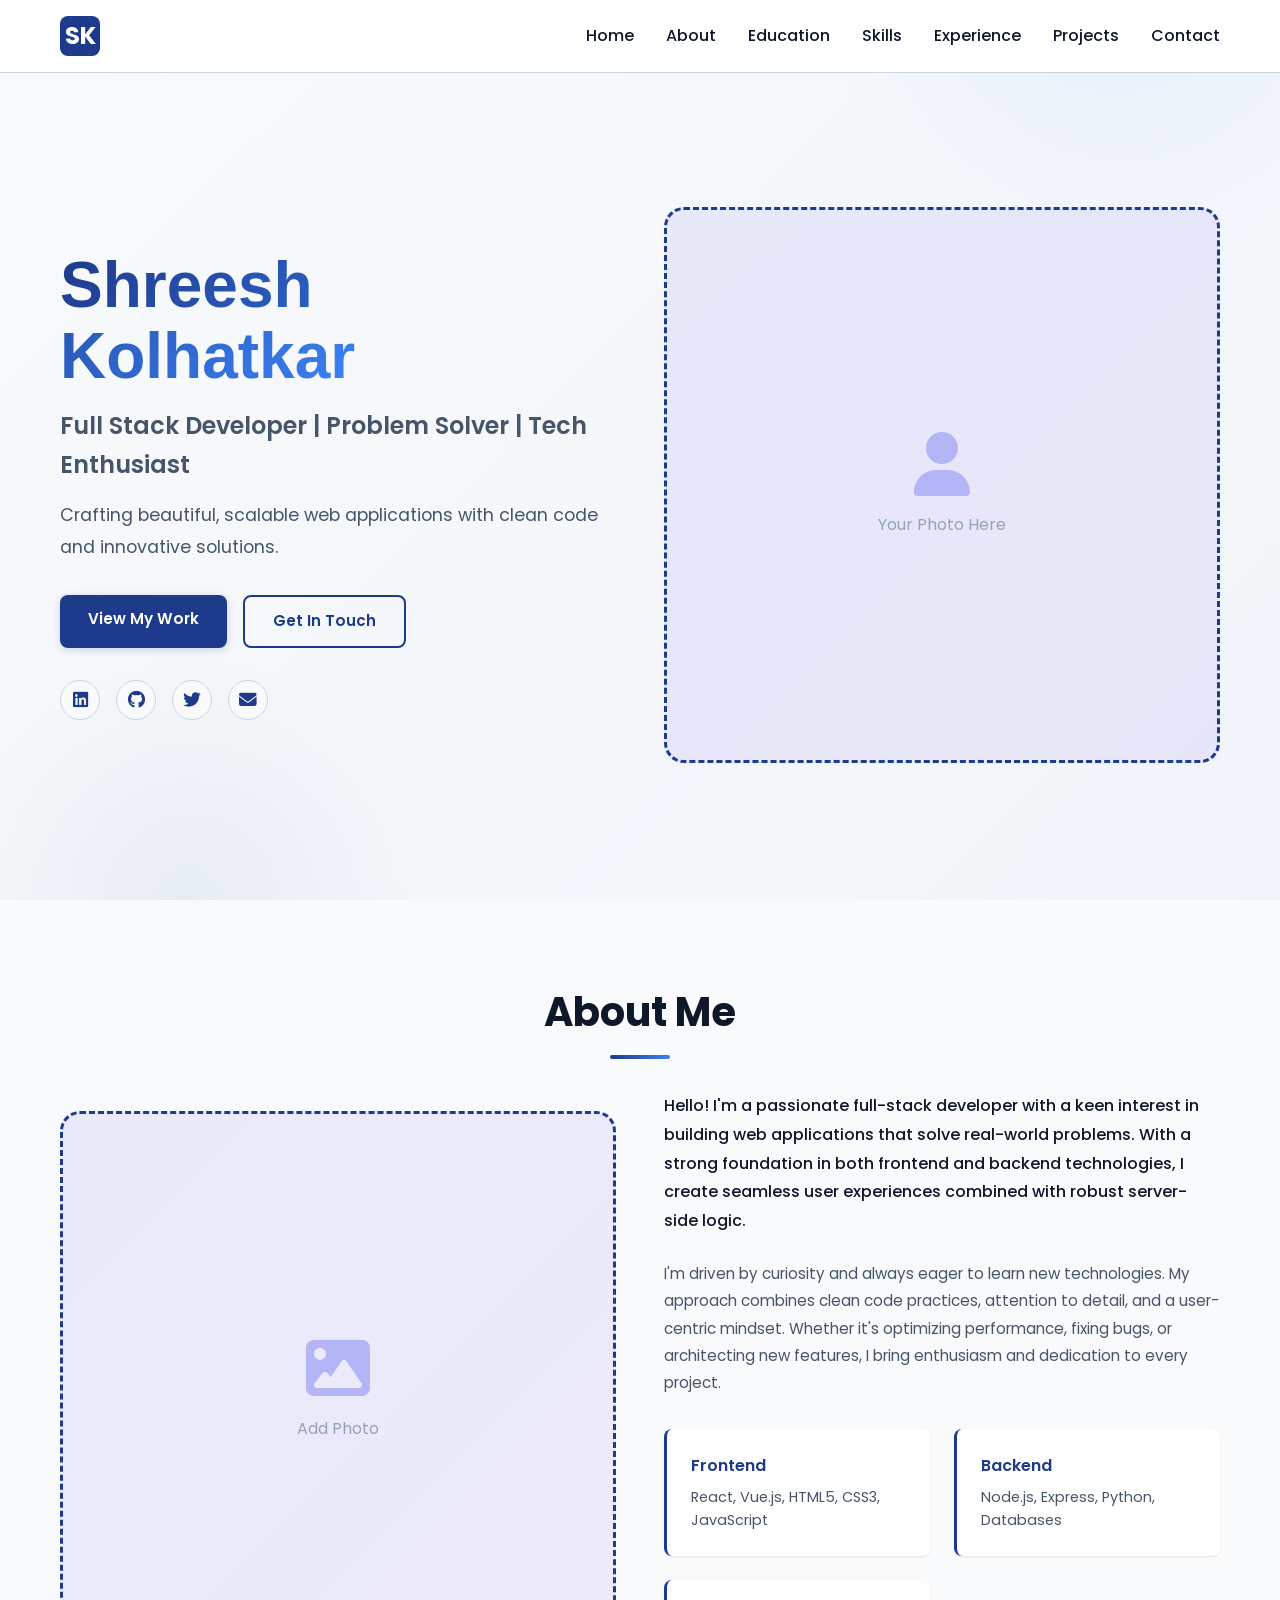
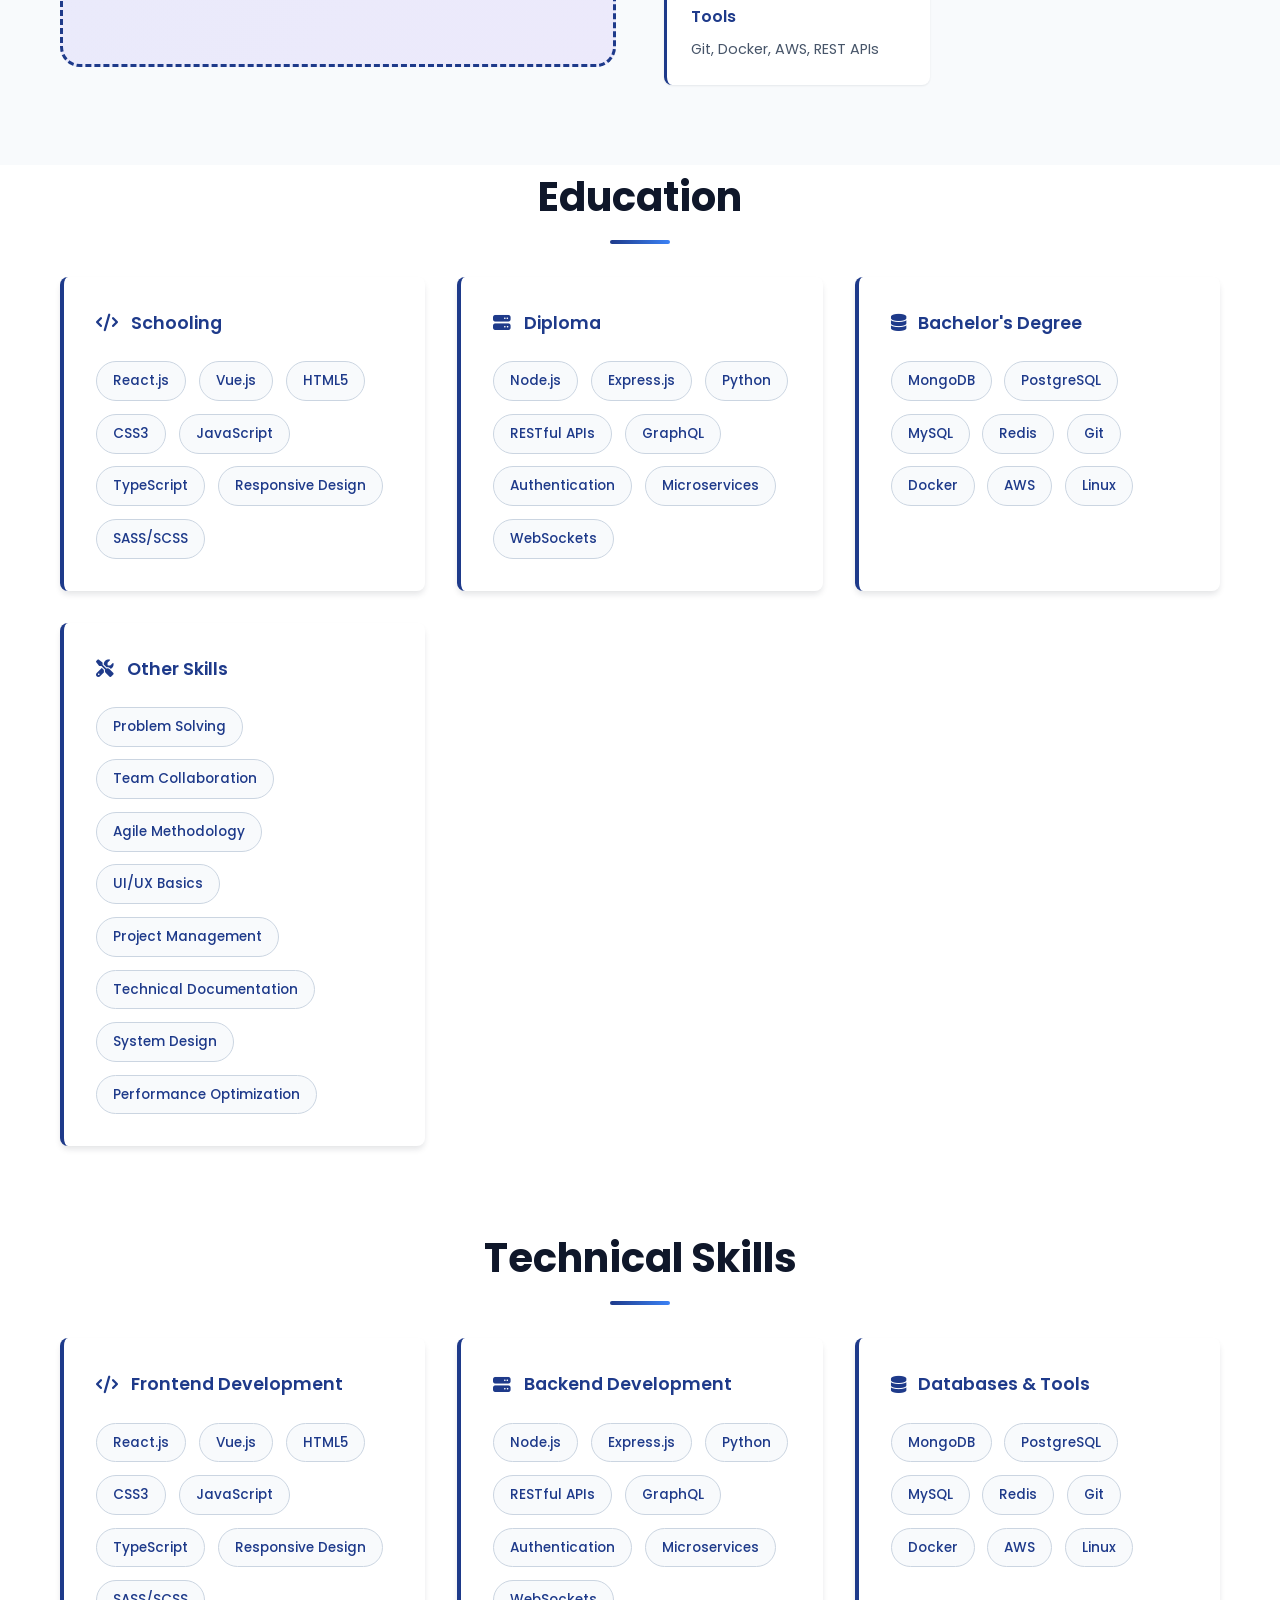
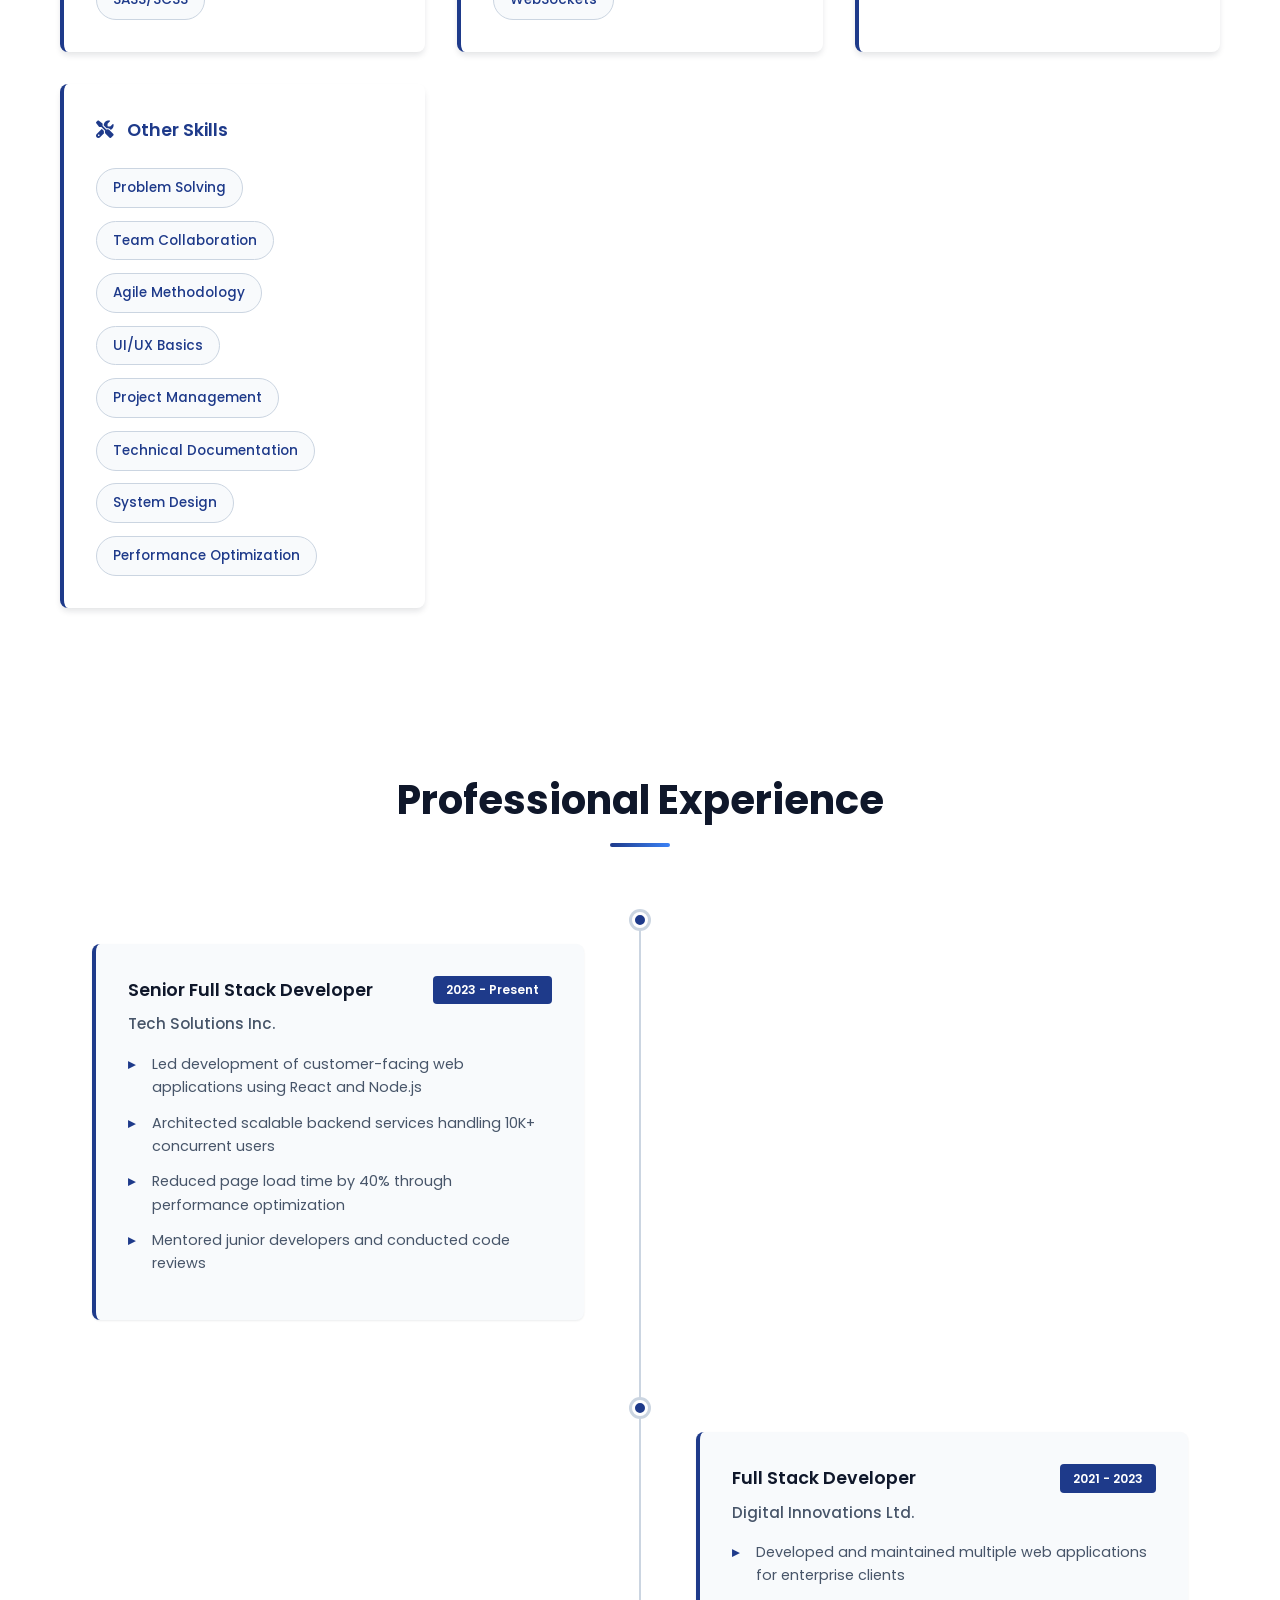
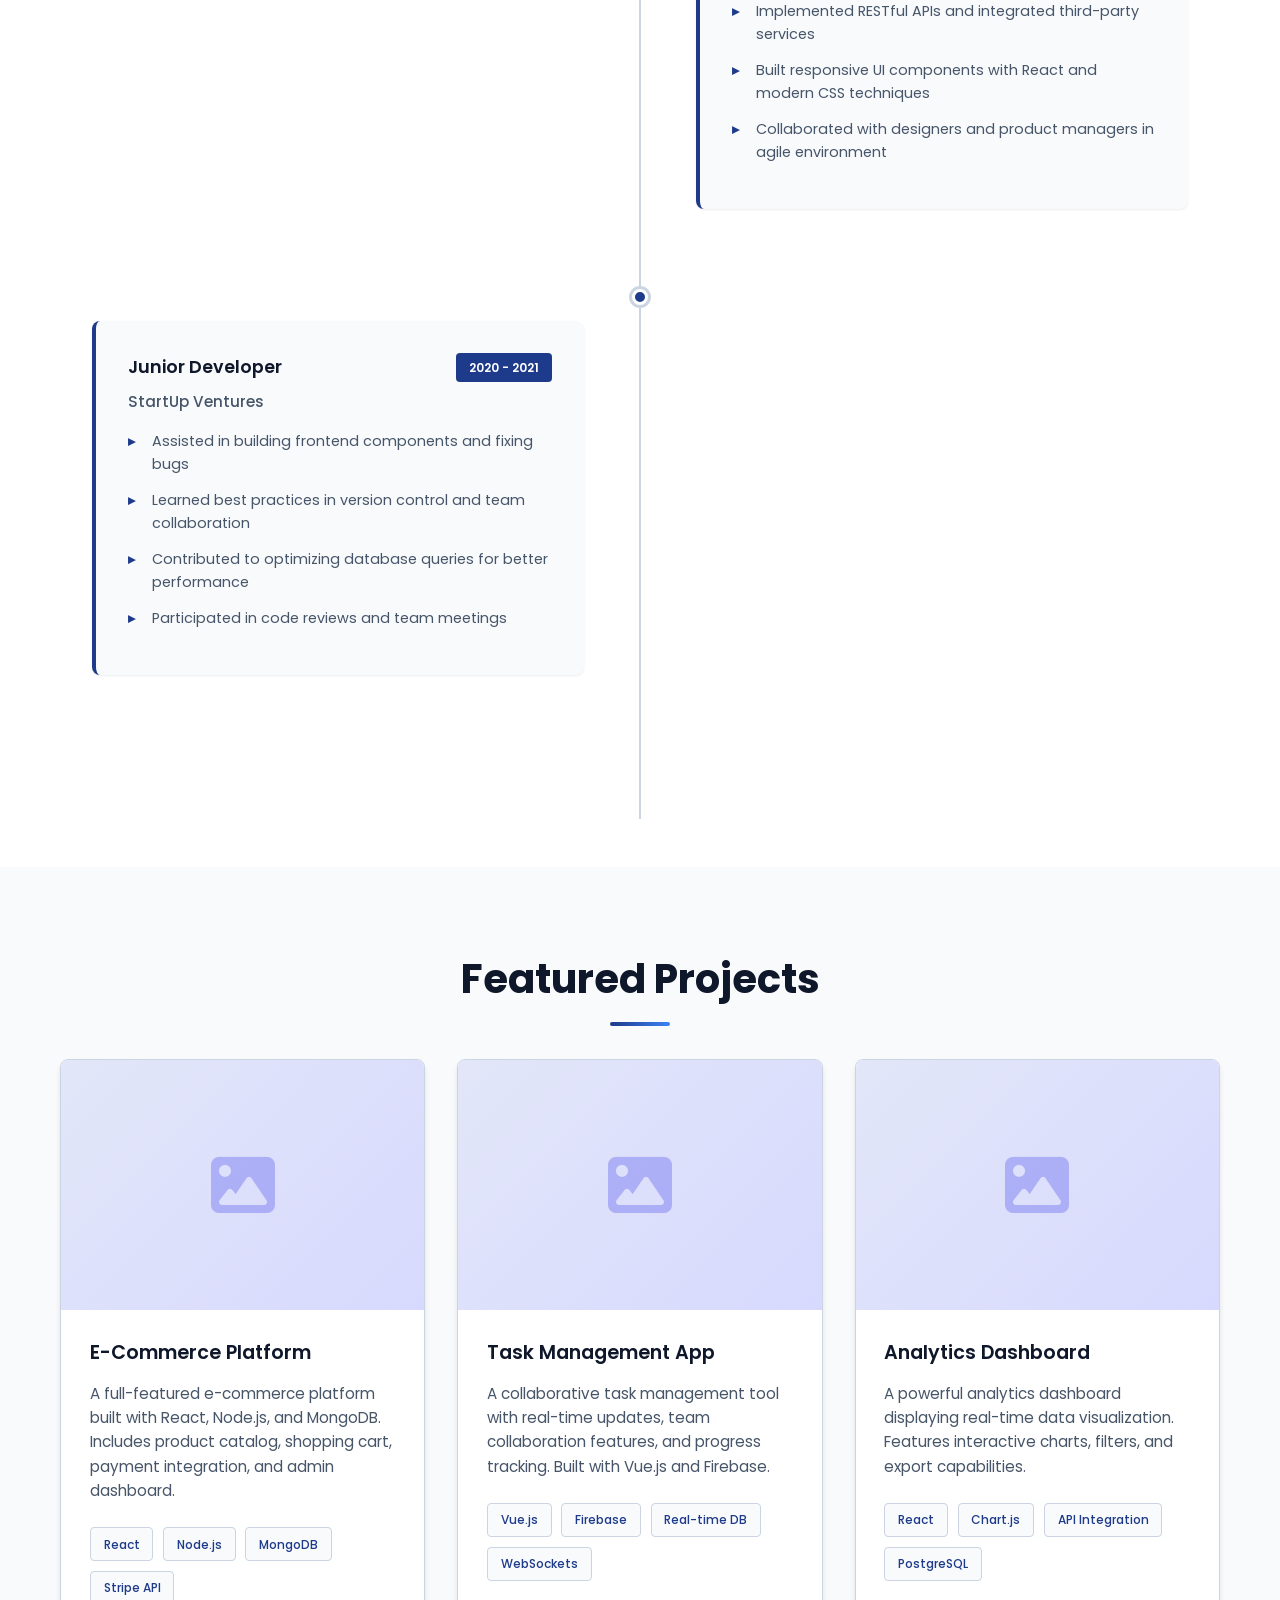
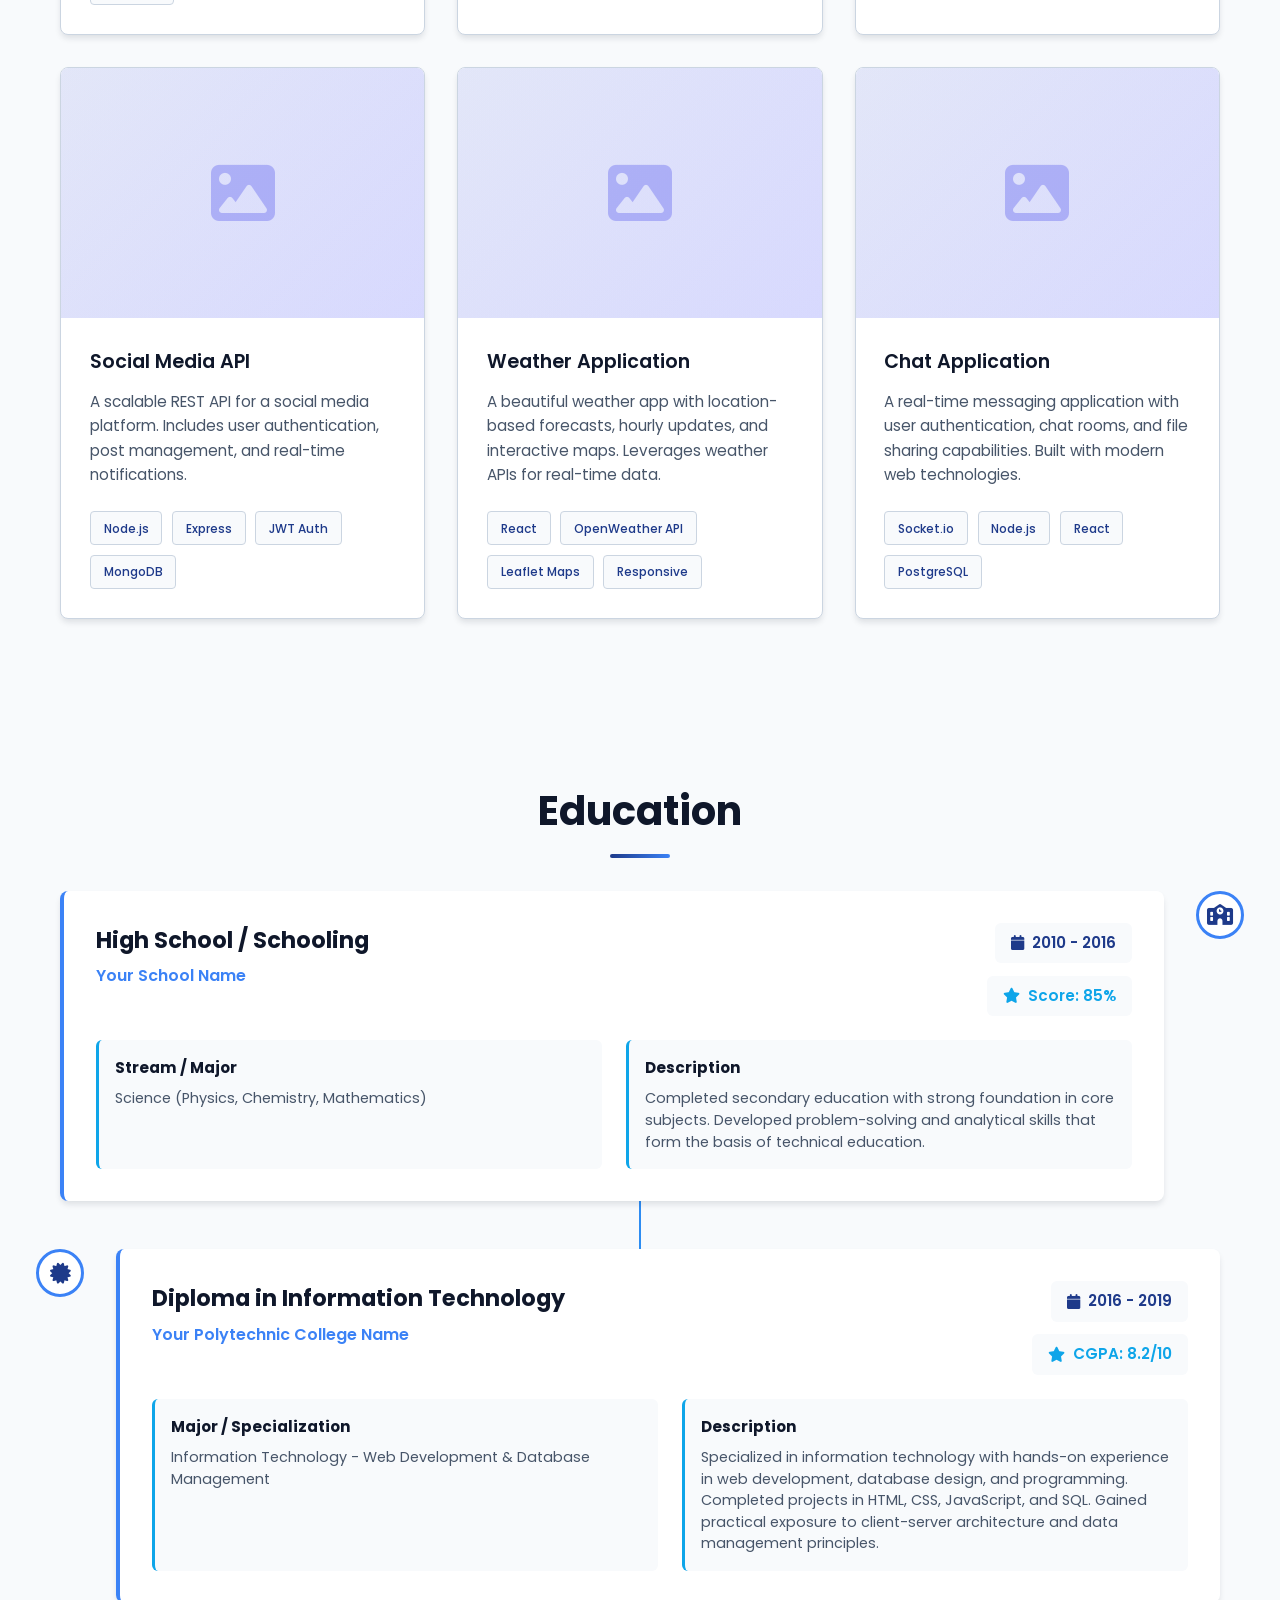
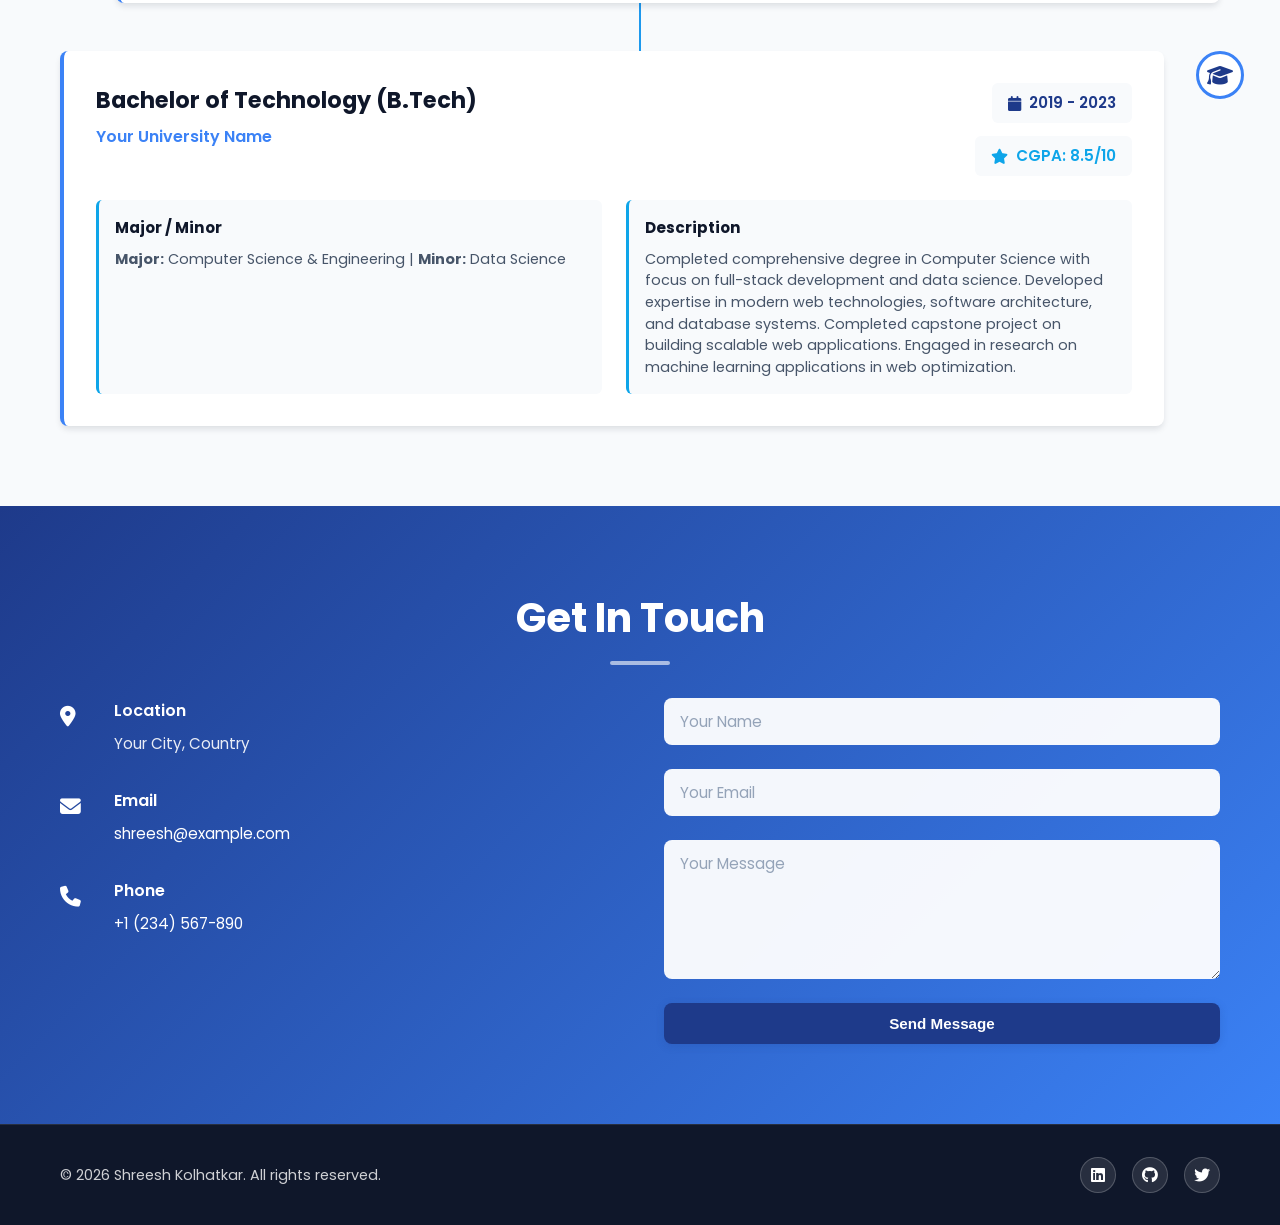
==== commit 7c0fa17a: "Enhance: Professional education timeline with detailed template (score, year range, major-minor, des" ====
--- a/index.html
+++ b/index.html
@@ -1,485 +1,632 @@
-<!DOCTYPE html>
-<html lang="en">
-<head>
-    <meta charset="UTF-8">
-    <meta name="viewport" content="width=device-width, initial-scale=1.0">
-    <title>Shreesh Kolhatkar - Full Stack Developer Portfolio</title>
-    <link rel="stylesheet" href="styles.css">
-    <link rel="stylesheet" href="https://cdnjs.cloudflare.com/ajax/libs/font-awesome/6.4.0/css/all.min.css">
-    <link href="https://fonts.googleapis.com/css2?family=Poppins:wght@300;400;600;700;800&family=Playfair+Display:wght@700&display=swap" rel="stylesheet">
-</head>
-<body>
-    <!-- Navigation -->
-    <nav class="navbar">
-        <div class="container">
-            <div class="nav-content">
-                <div class="logo">
-                    <span class="logo-text">SK</span>
-                </div>
-                <button class="menu-toggle" id="menuToggle">
-                    <span></span>
-                    <span></span>
-                    <span></span>
-                </button>
-                <ul class="nav-links" id="navLinks">
-                    <li><a href="#home">Home</a></li>
-                    <li><a href="#about">About</a></li>
-                    <li><a href="#skills">Skills</a></li>
-                    <li><a href="#experience">Experience</a></li>
-                    <li><a href="#projects">Projects</a></li>
-                    <li><a href="#contact">Contact</a></li>
-                </ul>
-            </div>
-        </div>
-    </nav>
-
-    <!-- Hero Section -->
-    <section id="home" class="hero">
-        <div class="container">
-            <div class="hero-content">
-                <div class="hero-text">
-                    <h1 class="hero-title">
-                        <span class="highlight">Shreesh Kolhatkar</span>
-                    </h1>
-                    <p class="hero-subtitle">Full Stack Developer | Problem Solver | Tech Enthusiast</p>
-                    <p class="hero-description">
-                        Crafting beautiful, scalable web applications with clean code and innovative solutions.
-                    </p>
-                    <div class="hero-buttons">
-                        <a href="#projects" class="btn btn-primary">View My Work</a>
-                        <a href="#contact" class="btn btn-secondary">Get In Touch</a>
-                    </div>
-                    <div class="social-links">
-                        <a href="#" class="social-icon" title="LinkedIn"><i class="fab fa-linkedin"></i></a>
-                        <a href="#" class="social-icon" title="GitHub"><i class="fab fa-github"></i></a>
-                        <a href="#" class="social-icon" title="Twitter"><i class="fab fa-twitter"></i></a>
-                        <a href="#" class="social-icon" title="Email"><i class="fas fa-envelope"></i></a>
-                    </div>
-                </div>
-                <div class="hero-image">
-                    <div class="image-placeholder">
-                        <i class="fas fa-user"></i>
-                        <p>Your Photo Here</p>
-                    </div>
-                </div>
-            </div>
-        </div>
-        <div class="hero-wave"></div>
-    </section>
-
-    <!-- About Section -->
-    <section id="about" class="about">
-        <div class="container">
-            <h2 class="section-title">About Me</h2>
-            <div class="about-content">
-                <div class="about-image">
-                    <div class="image-placeholder">
-                        <i class="fas fa-image"></i>
-                        <p>Add Photo</p>
-                    </div>
-                </div>
-                <div class="about-text">
-                    <p class="about-intro">
-                        Hello! I'm a passionate full-stack developer with a keen interest in building web applications that solve real-world problems. With a strong foundation in both frontend and backend technologies, I create seamless user experiences combined with robust server-side logic.
-                    </p>
-                    <p class="about-details">
-                        I'm driven by curiosity and always eager to learn new technologies. My approach combines clean code practices, attention to detail, and a user-centric mindset. Whether it's optimizing performance, fixing bugs, or architecting new features, I bring enthusiasm and dedication to every project.
-                    </p>
-                    <div class="about-highlights">
-                        <div class="highlight-item">
-                            <h3>Frontend</h3>
-                            <p>React, Vue.js, HTML5, CSS3, JavaScript</p>
-                        </div>
-                        <div class="highlight-item">
-                            <h3>Backend</h3>
-                            <p>Node.js, Express, Python, Databases</p>
-                        </div>
-                        <div class="highlight-item">
-                            <h3>Tools</h3>
-                            <p>Git, Docker, AWS, REST APIs</p>
-                        </div>
-                    </div>
-                </div>
-            </div>
-        </div>
-    </section>
-
-    <!-- Skills Section -->
-    <section id="skills" class="skills">
-        <div class="container">
-            <h2 class="section-title">Technical Skills</h2>
-            <div class="skills-grid">
-                <div class="skill-category">
-                    <h3 class="skill-category-title">
-                        <i class="fas fa-code"></i> Frontend Development
-                    </h3>
-                    <div class="skill-items">
-                        <span class="skill-tag">React.js</span>
-                        <span class="skill-tag">Vue.js</span>
-                        <span class="skill-tag">HTML5</span>
-                        <span class="skill-tag">CSS3</span>
-                        <span class="skill-tag">JavaScript</span>
-                        <span class="skill-tag">TypeScript</span>
-                        <span class="skill-tag">Responsive Design</span>
-                        <span class="skill-tag">SASS/SCSS</span>
-                    </div>
-                </div>
-
-                <div class="skill-category">
-                    <h3 class="skill-category-title">
-                        <i class="fas fa-server"></i> Backend Development
-                    </h3>
-                    <div class="skill-items">
-                        <span class="skill-tag">Node.js</span>
-                        <span class="skill-tag">Express.js</span>
-                        <span class="skill-tag">Python</span>
-                        <span class="skill-tag">RESTful APIs</span>
-                        <span class="skill-tag">GraphQL</span>
-                        <span class="skill-tag">Authentication</span>
-                        <span class="skill-tag">Microservices</span>
-                        <span class="skill-tag">WebSockets</span>
-                    </div>
-                </div>
-
-                <div class="skill-category">
-                    <h3 class="skill-category-title">
-                        <i class="fas fa-database"></i> Databases & Tools
-                    </h3>
-                    <div class="skill-items">
-                        <span class="skill-tag">MongoDB</span>
-                        <span class="skill-tag">PostgreSQL</span>
-                        <span class="skill-tag">MySQL</span>
-                        <span class="skill-tag">Redis</span>
-                        <span class="skill-tag">Git</span>
-                        <span class="skill-tag">Docker</span>
-                        <span class="skill-tag">AWS</span>
-                        <span class="skill-tag">Linux</span>
-                    </div>
-                </div>
-
-                <div class="skill-category">
-                    <h3 class="skill-category-title">
-                        <i class="fas fa-tools"></i> Other Skills
-                    </h3>
-                    <div class="skill-items">
-                        <span class="skill-tag">Problem Solving</span>
-                        <span class="skill-tag">Team Collaboration</span>
-                        <span class="skill-tag">Agile Methodology</span>
-                        <span class="skill-tag">UI/UX Basics</span>
-                        <span class="skill-tag">Project Management</span>
-                        <span class="skill-tag">Technical Documentation</span>
-                        <span class="skill-tag">System Design</span>
-                        <span class="skill-tag">Performance Optimization</span>
-                    </div>
-                </div>
-            </div>
-        </div>
-    </section>
-
-    <!-- Experience Section -->
-    <section id="experience" class="experience">
-        <div class="container">
-            <h2 class="section-title">Professional Experience</h2>
-            <div class="timeline">
-                <div class="timeline-item">
-                    <div class="timeline-marker"></div>
-                    <div class="timeline-content">
-                        <div class="experience-card">
-                            <div class="card-header">
-                                <h3>Senior Full Stack Developer</h3>
-                                <span class="date-badge">2023 - Present</span>
-                            </div>
-                            <p class="company">Tech Solutions Inc.</p>
-                            <ul class="experience-list">
-                                <li>Led development of customer-facing web applications using React and Node.js</li>
-                                <li>Architected scalable backend services handling 10K+ concurrent users</li>
-                                <li>Reduced page load time by 40% through performance optimization</li>
-                                <li>Mentored junior developers and conducted code reviews</li>
-                            </ul>
-                        </div>
-                    </div>
-                </div>
-
-                <div class="timeline-item">
-                    <div class="timeline-marker"></div>
-                    <div class="timeline-content">
-                        <div class="experience-card">
-                            <div class="card-header">
-                                <h3>Full Stack Developer</h3>
-                                <span class="date-badge">2021 - 2023</span>
-                            </div>
-                            <p class="company">Digital Innovations Ltd.</p>
-                            <ul class="experience-list">
-                                <li>Developed and maintained multiple web applications for enterprise clients</li>
-                                <li>Implemented RESTful APIs and integrated third-party services</li>
-                                <li>Built responsive UI components with React and modern CSS techniques</li>
-                                <li>Collaborated with designers and product managers in agile environment</li>
-                            </ul>
-                        </div>
-                    </div>
-                </div>
-
-                <div class="timeline-item">
-                    <div class="timeline-marker"></div>
-                    <div class="timeline-content">
-                        <div class="experience-card">
-                            <div class="card-header">
-                                <h3>Junior Developer</h3>
-                                <span class="date-badge">2020 - 2021</span>
-                            </div>
-                            <p class="company">StartUp Ventures</p>
-                            <ul class="experience-list">
-                                <li>Assisted in building frontend components and fixing bugs</li>
-                                <li>Learned best practices in version control and team collaboration</li>
-                                <li>Contributed to optimizing database queries for better performance</li>
-                                <li>Participated in code reviews and team meetings</li>
-                            </ul>
-                        </div>
-                    </div>
-                </div>
-            </div>
-        </div>
-    </section>
-
-    <!-- Projects Section -->
-    <section id="projects" class="projects">
-        <div class="container">
-            <h2 class="section-title">Featured Projects</h2>
-            <div class="projects-grid">
-                <div class="project-card">
-                    <div class="project-image">
-                        <div class="image-placeholder">
-                            <i class="fas fa-image"></i>
-                        </div>
-                        <div class="project-overlay">
-                            <a href="#" class="project-link">View Project</a>
-                        </div>
-                    </div>
-                    <div class="project-content">
-                        <h3 class="project-title">E-Commerce Platform</h3>
-                        <p class="project-description">
-                            A full-featured e-commerce platform built with React, Node.js, and MongoDB. Includes product catalog, shopping cart, payment integration, and admin dashboard.
-                        </p>
-                        <div class="project-tech">
-                            <span class="tech-badge">React</span>
-                            <span class="tech-badge">Node.js</span>
-                            <span class="tech-badge">MongoDB</span>
-                            <span class="tech-badge">Stripe API</span>
-                        </div>
-                    </div>
-                </div>
-
-                <div class="project-card">
-                    <div class="project-image">
-                        <div class="image-placeholder">
-                            <i class="fas fa-image"></i>
-                        </div>
-                        <div class="project-overlay">
-                            <a href="#" class="project-link">View Project</a>
-                        </div>
-                    </div>
-                    <div class="project-content">
-                        <h3 class="project-title">Task Management App</h3>
-                        <p class="project-description">
-                            A collaborative task management tool with real-time updates, team collaboration features, and progress tracking. Built with Vue.js and Firebase.
-                        </p>
-                        <div class="project-tech">
-                            <span class="tech-badge">Vue.js</span>
-                            <span class="tech-badge">Firebase</span>
-                            <span class="tech-badge">Real-time DB</span>
-                            <span class="tech-badge">WebSockets</span>
-                        </div>
-                    </div>
-                </div>
-
-                <div class="project-card">
-                    <div class="project-image">
-                        <div class="image-placeholder">
-                            <i class="fas fa-image"></i>
-                        </div>
-                        <div class="project-overlay">
-                            <a href="#" class="project-link">View Project</a>
-                        </div>
-                    </div>
-                    <div class="project-content">
-                        <h3 class="project-title">Analytics Dashboard</h3>
-                        <p class="project-description">
-                            A powerful analytics dashboard displaying real-time data visualization. Features interactive charts, filters, and export capabilities.
-                        </p>
-                        <div class="project-tech">
-                            <span class="tech-badge">React</span>
-                            <span class="tech-badge">Chart.js</span>
-                            <span class="tech-badge">API Integration</span>
-                            <span class="tech-badge">PostgreSQL</span>
-                        </div>
-                    </div>
-                </div>
-
-                <div class="project-card">
-                    <div class="project-image">
-                        <div class="image-placeholder">
-                            <i class="fas fa-image"></i>
-                        </div>
-                        <div class="project-overlay">
-                            <a href="#" class="project-link">View Project</a>
-                        </div>
-                    </div>
-                    <div class="project-content">
-                        <h3 class="project-title">Social Media API</h3>
-                        <p class="project-description">
-                            A scalable REST API for a social media platform. Includes user authentication, post management, and real-time notifications.
-                        </p>
-                        <div class="project-tech">
-                            <span class="tech-badge">Node.js</span>
-                            <span class="tech-badge">Express</span>
-                            <span class="tech-badge">JWT Auth</span>
-                            <span class="tech-badge">MongoDB</span>
-                        </div>
-                    </div>
-                </div>
-
-                <div class="project-card">
-                    <div class="project-image">
-                        <div class="image-placeholder">
-                            <i class="fas fa-image"></i>
-                        </div>
-                        <div class="project-overlay">
-                            <a href="#" class="project-link">View Project</a>
-                        </div>
-                    </div>
-                    <div class="project-content">
-                        <h3 class="project-title">Weather Application</h3>
-                        <p class="project-description">
-                            A beautiful weather app with location-based forecasts, hourly updates, and interactive maps. Leverages weather APIs for real-time data.
-                        </p>
-                        <div class="project-tech">
-                            <span class="tech-badge">React</span>
-                            <span class="tech-badge">OpenWeather API</span>
-                            <span class="tech-badge">Leaflet Maps</span>
-                            <span class="tech-badge">Responsive</span>
-                        </div>
-                    </div>
-                </div>
-
-                <div class="project-card">
-                    <div class="project-image">
-                        <div class="image-placeholder">
-                            <i class="fas fa-image"></i>
-                        </div>
-                        <div class="project-overlay">
-                            <a href="#" class="project-link">View Project</a>
-                        </div>
-                    </div>
-                    <div class="project-content">
-                        <h3 class="project-title">Chat Application</h3>
-                        <p class="project-description">
-                            A real-time messaging application with user authentication, chat rooms, and file sharing capabilities. Built with modern web technologies.
-                        </p>
-                        <div class="project-tech">
-                            <span class="tech-badge">Socket.io</span>
-                            <span class="tech-badge">Node.js</span>
-                            <span class="tech-badge">React</span>
-                            <span class="tech-badge">PostgreSQL</span>
-                        </div>
-                    </div>
-                </div>
-            </div>
-        </div>
-    </section>
-
-    <!-- Education Section -->
-    <section id="education" class="education">
-        <div class="container">
-            <h2 class="section-title">Education</h2>
-            <div class="education-grid">
-                <div class="education-card">
-                    <div class="education-icon">
-                        <i class="fas fa-graduation-cap"></i>
-                    </div>
-                    <div class="education-content">
-                        <h3>Bachelor of Technology</h3>
-                        <p class="education-field">Computer Science & Engineering</p>
-                        <p class="education-institute">Your University Name</p>
-                        <p class="education-year">2020</p>
-                        <p class="education-gpa">CGPA: 8.5/10</p>
-                    </div>
-                </div>
-
-                <div class="education-card">
-                    <div class="education-icon">
-                        <i class="fas fa-certificate"></i>
-                    </div>
-                    <div class="education-content">
-                        <h3>Full Stack Development</h3>
-                        <p class="education-field">Web Development Bootcamp</p>
-                        <p class="education-institute">Online Learning Platform</p>
-                        <p class="education-year">2019</p>
-                        <p class="education-gpa">Certificate Earned</p>
-                    </div>
-                </div>
-            </div>
-        </div>
-    </section>
-
-    <!-- Contact Section -->
-    <section id="contact" class="contact">
-        <div class="container">
-            <h2 class="section-title">Get In Touch</h2>
-            <div class="contact-content">
-                <div class="contact-info">
-                    <div class="contact-item">
-                        <i class="fas fa-map-marker-alt"></i>
-                        <div>
-                            <h3>Location</h3>
-                            <p>Your City, Country</p>
-                        </div>
-                    </div>
-                    <div class="contact-item">
-                        <i class="fas fa-envelope"></i>
-                        <div>
-                            <h3>Email</h3>
-                            <p><a href="mailto:shreesh@example.com">shreesh@example.com</a></p>
-                        </div>
-                    </div>
-                    <div class="contact-item">
-                        <i class="fas fa-phone"></i>
-                        <div>
-                            <h3>Phone</h3>
-                            <p><a href="tel:+1234567890">+1 (234) 567-890</a></p>
-                        </div>
-                    </div>
-                </div>
-
-                <form class="contact-form" id="contactForm">
-                    <div class="form-group">
-                        <input type="text" placeholder="Your Name" required>
-                    </div>
-                    <div class="form-group">
-                        <input type="email" placeholder="Your Email" required>
-                    </div>
-                    <div class="form-group">
-                        <textarea placeholder="Your Message" rows="5" required></textarea>
-                    </div>
-                    <button type="submit" class="btn btn-primary btn-submit">Send Message</button>
-                </form>
-            </div>
-        </div>
-    </section>
-
-    <!-- Footer -->
-    <footer class="footer">
-        <div class="container">
-            <div class="footer-content">
-                <p>&copy; 2026 Shreesh Kolhatkar. All rights reserved.</p>
-                <div class="footer-links">
-                    <a href="#" title="LinkedIn"><i class="fab fa-linkedin"></i></a>
-                    <a href="#" title="GitHub"><i class="fab fa-github"></i></a>
-                    <a href="#" title="Twitter"><i class="fab fa-twitter"></i></a>
-                </div>
-            </div>
-        </div>
-    </footer>
-
-    <script src="script.js"></script>
-</body>
-</html>
+<!DOCTYPE html>
+<html lang="en">
+<head>
+    <meta charset="UTF-8">
+    <meta name="viewport" content="width=device-width, initial-scale=1.0">
+    <title>Shreesh Kolhatkar - Full Stack Developer Portfolio</title>
+    <link rel="stylesheet" href="styles.css">
+    <link rel="stylesheet" href="https://cdnjs.cloudflare.com/ajax/libs/font-awesome/6.4.0/css/all.min.css">
+    <link href="https://fonts.googleapis.com/css2?family=Poppins:wght@300;400;600;700;800&family=Playfair+Display:wght@700&display=swap" rel="stylesheet">
+</head>
+<body>
+    <!-- Navigation -->
+    <nav class="navbar">
+        <div class="container">
+            <div class="nav-content">
+                <div class="logo">
+                    <span class="logo-text">SK</span>
+                </div>
+                <button class="menu-toggle" id="menuToggle">
+                    <span></span>
+                    <span></span>
+                    <span></span>
+                </button>
+                <ul class="nav-links" id="navLinks">
+                    <li><a href="#home">Home</a></li>
+                    <li><a href="#about">About</a></li>
+                    <li><a href="#education">Education</a></li>
+                    <li><a href="#skills">Skills</a></li>
+                    <li><a href="#experience">Experience</a></li>
+                    <li><a href="#projects">Projects</a></li>
+                    <li><a href="#contact">Contact</a></li>
+                    
+                </ul>
+            </div>
+        </div>
+    </nav>
+
+    <!-- Hero Section -->
+    <section id="home" class="hero">
+        <div class="container">
+            <div class="hero-content">
+                <div class="hero-text">
+                    <h1 class="hero-title">
+                        <span class="highlight">Shreesh Kolhatkar</span>
+                    </h1>
+                    <p class="hero-subtitle">Full Stack Developer | Problem Solver | Tech Enthusiast</p>
+                    <p class="hero-description">
+                        Crafting beautiful, scalable web applications with clean code and innovative solutions.
+                    </p>
+                    <div class="hero-buttons">
+                        <a href="#projects" class="btn btn-primary">View My Work</a>
+                        <a href="#contact" class="btn btn-secondary">Get In Touch</a>
+                    </div>
+                    <div class="social-links">
+                        <a href="#" class="social-icon" title="LinkedIn"><i class="fab fa-linkedin"></i></a>
+                        <a href="#" class="social-icon" title="GitHub"><i class="fab fa-github"></i></a>
+                        <a href="#" class="social-icon" title="Twitter"><i class="fab fa-twitter"></i></a>
+                        <a href="#" class="social-icon" title="Email"><i class="fas fa-envelope"></i></a>
+                    </div>
+                </div>
+                <div class="hero-image">
+                    <div class="image-placeholder">
+                        <i class="fas fa-user"></i>
+                        <p>Your Photo Here</p>
+                    </div>
+                </div>
+            </div>
+        </div>
+        <div class="hero-wave"></div>
+    </section>
+
+    <!-- About Section -->
+    <section id="about" class="about">
+        <div class="container">
+            <h2 class="section-title">About Me</h2>
+            <div class="about-content">
+                <div class="about-image">
+                    <div class="image-placeholder">
+                        <i class="fas fa-image"></i>
+                        <p>Add Photo</p>
+                    </div>
+                </div>
+                <div class="about-text">
+                    <p class="about-intro">
+                        Hello! I'm a passionate full-stack developer with a keen interest in building web applications that solve real-world problems. With a strong foundation in both frontend and backend technologies, I create seamless user experiences combined with robust server-side logic.
+                    </p>
+                    <p class="about-details">
+                        I'm driven by curiosity and always eager to learn new technologies. My approach combines clean code practices, attention to detail, and a user-centric mindset. Whether it's optimizing performance, fixing bugs, or architecting new features, I bring enthusiasm and dedication to every project.
+                    </p>
+                    <div class="about-highlights">
+                        <div class="highlight-item">
+                            <h3>Frontend</h3>
+                            <p>React, Vue.js, HTML5, CSS3, JavaScript</p>
+                        </div>
+                        <div class="highlight-item">
+                            <h3>Backend</h3>
+                            <p>Node.js, Express, Python, Databases</p>
+                        </div>
+                        <div class="highlight-item">
+                            <h3>Tools</h3>
+                            <p>Git, Docker, AWS, REST APIs</p>
+                        </div>
+                    </div>
+                </div>
+            </div>
+        </div>
+    </section>
+
+    <!-- Education Section -->
+    <section id="education" class="Education">
+        <div class="container">
+            <h2 class="section-title">Education</h2>
+            <div class="skills-grid">
+                <div class="skill-category">
+                    <h3 class="skill-category-title">
+                        <i class="fas fa-code"></i> Schooling
+                    </h3>
+                    <div class="skill-items">
+                        <span class="skill-tag">React.js</span>
+                        <span class="skill-tag">Vue.js</span>
+                        <span class="skill-tag">HTML5</span>
+                        <span class="skill-tag">CSS3</span>
+                        <span class="skill-tag">JavaScript</span>
+                        <span class="skill-tag">TypeScript</span>
+                        <span class="skill-tag">Responsive Design</span>
+                        <span class="skill-tag">SASS/SCSS</span>
+                    </div>
+                </div>
+
+                <div class="skill-category">
+                    <h3 class="skill-category-title">
+                        <i class="fas fa-server"></i> Diploma
+                    </h3>
+                    <div class="skill-items">
+                        <span class="skill-tag">Node.js</span>
+                        <span class="skill-tag">Express.js</span>
+                        <span class="skill-tag">Python</span>
+                        <span class="skill-tag">RESTful APIs</span>
+                        <span class="skill-tag">GraphQL</span>
+                        <span class="skill-tag">Authentication</span>
+                        <span class="skill-tag">Microservices</span>
+                        <span class="skill-tag">WebSockets</span>
+                    </div>
+                </div>
+
+                <div class="skill-category">
+                    <h3 class="skill-category-title">
+                        <i class="fas fa-database"></i> Bachelor's Degree
+                    </h3>
+                    <div class="skill-items">
+                        <span class="skill-tag">MongoDB</span>
+                        <span class="skill-tag">PostgreSQL</span>
+                        <span class="skill-tag">MySQL</span>
+                        <span class="skill-tag">Redis</span>
+                        <span class="skill-tag">Git</span>
+                        <span class="skill-tag">Docker</span>
+                        <span class="skill-tag">AWS</span>
+                        <span class="skill-tag">Linux</span>
+                    </div>
+                </div>
+
+                <div class="skill-category">
+                    <h3 class="skill-category-title">
+                        <i class="fas fa-tools"></i> Other Skills
+                    </h3>
+                    <div class="skill-items">
+                        <span class="skill-tag">Problem Solving</span>
+                        <span class="skill-tag">Team Collaboration</span>
+                        <span class="skill-tag">Agile Methodology</span>
+                        <span class="skill-tag">UI/UX Basics</span>
+                        <span class="skill-tag">Project Management</span>
+                        <span class="skill-tag">Technical Documentation</span>
+                        <span class="skill-tag">System Design</span>
+                        <span class="skill-tag">Performance Optimization</span>
+                    </div>
+                </div>
+            </div>
+        </div>
+    </section>
+
+    <!-- Skills Section -->
+    <section id="skills" class="skills">
+        <div class="container">
+            <h2 class="section-title">Technical Skills</h2>
+            <div class="skills-grid">
+                <div class="skill-category">
+                    <h3 class="skill-category-title">
+                        <i class="fas fa-code"></i> Frontend Development
+                    </h3>
+                    <div class="skill-items">
+                        <span class="skill-tag">React.js</span>
+                        <span class="skill-tag">Vue.js</span>
+                        <span class="skill-tag">HTML5</span>
+                        <span class="skill-tag">CSS3</span>
+                        <span class="skill-tag">JavaScript</span>
+                        <span class="skill-tag">TypeScript</span>
+                        <span class="skill-tag">Responsive Design</span>
+                        <span class="skill-tag">SASS/SCSS</span>
+                    </div>
+                </div>
+
+                <div class="skill-category">
+                    <h3 class="skill-category-title">
+                        <i class="fas fa-server"></i> Backend Development
+                    </h3>
+                    <div class="skill-items">
+                        <span class="skill-tag">Node.js</span>
+                        <span class="skill-tag">Express.js</span>
+                        <span class="skill-tag">Python</span>
+                        <span class="skill-tag">RESTful APIs</span>
+                        <span class="skill-tag">GraphQL</span>
+                        <span class="skill-tag">Authentication</span>
+                        <span class="skill-tag">Microservices</span>
+                        <span class="skill-tag">WebSockets</span>
+                    </div>
+                </div>
+
+                <div class="skill-category">
+                    <h3 class="skill-category-title">
+                        <i class="fas fa-database"></i> Databases & Tools
+                    </h3>
+                    <div class="skill-items">
+                        <span class="skill-tag">MongoDB</span>
+                        <span class="skill-tag">PostgreSQL</span>
+                        <span class="skill-tag">MySQL</span>
+                        <span class="skill-tag">Redis</span>
+                        <span class="skill-tag">Git</span>
+                        <span class="skill-tag">Docker</span>
+                        <span class="skill-tag">AWS</span>
+                        <span class="skill-tag">Linux</span>
+                    </div>
+                </div>
+
+                <div class="skill-category">
+                    <h3 class="skill-category-title">
+                        <i class="fas fa-tools"></i> Other Skills
+                    </h3>
+                    <div class="skill-items">
+                        <span class="skill-tag">Problem Solving</span>
+                        <span class="skill-tag">Team Collaboration</span>
+                        <span class="skill-tag">Agile Methodology</span>
+                        <span class="skill-tag">UI/UX Basics</span>
+                        <span class="skill-tag">Project Management</span>
+                        <span class="skill-tag">Technical Documentation</span>
+                        <span class="skill-tag">System Design</span>
+                        <span class="skill-tag">Performance Optimization</span>
+                    </div>
+                </div>
+            </div>
+        </div>
+    </section>
+
+    <!-- Experience Section -->
+    <section id="experience" class="experience">
+        <div class="container">
+            <h2 class="section-title">Professional Experience</h2>
+            <div class="timeline">
+                <div class="timeline-item">
+                    <div class="timeline-marker"></div>
+                    <div class="timeline-content">
+                        <div class="experience-card">
+                            <div class="card-header">
+                                <h3>Senior Full Stack Developer</h3>
+                                <span class="date-badge">2023 - Present</span>
+                            </div>
+                            <p class="company">Tech Solutions Inc.</p>
+                            <ul class="experience-list">
+                                <li>Led development of customer-facing web applications using React and Node.js</li>
+                                <li>Architected scalable backend services handling 10K+ concurrent users</li>
+                                <li>Reduced page load time by 40% through performance optimization</li>
+                                <li>Mentored junior developers and conducted code reviews</li>
+                            </ul>
+                        </div>
+                    </div>
+                </div>
+
+                <div class="timeline-item">
+                    <div class="timeline-marker"></div>
+                    <div class="timeline-content">
+                        <div class="experience-card">
+                            <div class="card-header">
+                                <h3>Full Stack Developer</h3>
+                                <span class="date-badge">2021 - 2023</span>
+                            </div>
+                            <p class="company">Digital Innovations Ltd.</p>
+                            <ul class="experience-list">
+                                <li>Developed and maintained multiple web applications for enterprise clients</li>
+                                <li>Implemented RESTful APIs and integrated third-party services</li>
+                                <li>Built responsive UI components with React and modern CSS techniques</li>
+                                <li>Collaborated with designers and product managers in agile environment</li>
+                            </ul>
+                        </div>
+                    </div>
+                </div>
+
+                <div class="timeline-item">
+                    <div class="timeline-marker"></div>
+                    <div class="timeline-content">
+                        <div class="experience-card">
+                            <div class="card-header">
+                                <h3>Junior Developer</h3>
+                                <span class="date-badge">2020 - 2021</span>
+                            </div>
+                            <p class="company">StartUp Ventures</p>
+                            <ul class="experience-list">
+                                <li>Assisted in building frontend components and fixing bugs</li>
+                                <li>Learned best practices in version control and team collaboration</li>
+                                <li>Contributed to optimizing database queries for better performance</li>
+                                <li>Participated in code reviews and team meetings</li>
+                            </ul>
+                        </div>
+                    </div>
+                </div>
+            </div>
+        </div>
+    </section>
+
+    <!-- Projects Section -->
+    <section id="projects" class="projects">
+        <div class="container">
+            <h2 class="section-title">Featured Projects</h2>
+            <div class="projects-grid">
+                <div class="project-card">
+                    <div class="project-image">
+                        <div class="image-placeholder">
+                            <i class="fas fa-image"></i>
+                        </div>
+                        <div class="project-overlay">
+                            <a href="#" class="project-link">View Project</a>
+                        </div>
+                    </div>
+                    <div class="project-content">
+                        <h3 class="project-title">E-Commerce Platform</h3>
+                        <p class="project-description">
+                            A full-featured e-commerce platform built with React, Node.js, and MongoDB. Includes product catalog, shopping cart, payment integration, and admin dashboard.
+                        </p>
+                        <div class="project-tech">
+                            <span class="tech-badge">React</span>
+                            <span class="tech-badge">Node.js</span>
+                            <span class="tech-badge">MongoDB</span>
+                            <span class="tech-badge">Stripe API</span>
+                        </div>
+                    </div>
+                </div>
+
+                <div class="project-card">
+                    <div class="project-image">
+                        <div class="image-placeholder">
+                            <i class="fas fa-image"></i>
+                        </div>
+                        <div class="project-overlay">
+                            <a href="#" class="project-link">View Project</a>
+                        </div>
+                    </div>
+                    <div class="project-content">
+                        <h3 class="project-title">Task Management App</h3>
+                        <p class="project-description">
+                            A collaborative task management tool with real-time updates, team collaboration features, and progress tracking. Built with Vue.js and Firebase.
+                        </p>
+                        <div class="project-tech">
+                            <span class="tech-badge">Vue.js</span>
+                            <span class="tech-badge">Firebase</span>
+                            <span class="tech-badge">Real-time DB</span>
+                            <span class="tech-badge">WebSockets</span>
+                        </div>
+                    </div>
+                </div>
+
+                <div class="project-card">
+                    <div class="project-image">
+                        <div class="image-placeholder">
+                            <i class="fas fa-image"></i>
+                        </div>
+                        <div class="project-overlay">
+                            <a href="#" class="project-link">View Project</a>
+                        </div>
+                    </div>
+                    <div class="project-content">
+                        <h3 class="project-title">Analytics Dashboard</h3>
+                        <p class="project-description">
+                            A powerful analytics dashboard displaying real-time data visualization. Features interactive charts, filters, and export capabilities.
+                        </p>
+                        <div class="project-tech">
+                            <span class="tech-badge">React</span>
+                            <span class="tech-badge">Chart.js</span>
+                            <span class="tech-badge">API Integration</span>
+                            <span class="tech-badge">PostgreSQL</span>
+                        </div>
+                    </div>
+                </div>
+
+                <div class="project-card">
+                    <div class="project-image">
+                        <div class="image-placeholder">
+                            <i class="fas fa-image"></i>
+                        </div>
+                        <div class="project-overlay">
+                            <a href="#" class="project-link">View Project</a>
+                        </div>
+                    </div>
+                    <div class="project-content">
+                        <h3 class="project-title">Social Media API</h3>
+                        <p class="project-description">
+                            A scalable REST API for a social media platform. Includes user authentication, post management, and real-time notifications.
+                        </p>
+                        <div class="project-tech">
+                            <span class="tech-badge">Node.js</span>
+                            <span class="tech-badge">Express</span>
+                            <span class="tech-badge">JWT Auth</span>
+                            <span class="tech-badge">MongoDB</span>
+                        </div>
+                    </div>
+                </div>
+
+                <div class="project-card">
+                    <div class="project-image">
+                        <div class="image-placeholder">
+                            <i class="fas fa-image"></i>
+                        </div>
+                        <div class="project-overlay">
+                            <a href="#" class="project-link">View Project</a>
+                        </div>
+                    </div>
+                    <div class="project-content">
+                        <h3 class="project-title">Weather Application</h3>
+                        <p class="project-description">
+                            A beautiful weather app with location-based forecasts, hourly updates, and interactive maps. Leverages weather APIs for real-time data.
+                        </p>
+                        <div class="project-tech">
+                            <span class="tech-badge">React</span>
+                            <span class="tech-badge">OpenWeather API</span>
+                            <span class="tech-badge">Leaflet Maps</span>
+                            <span class="tech-badge">Responsive</span>
+                        </div>
+                    </div>
+                </div>
+
+                <div class="project-card">
+                    <div class="project-image">
+                        <div class="image-placeholder">
+                            <i class="fas fa-image"></i>
+                        </div>
+                        <div class="project-overlay">
+                            <a href="#" class="project-link">View Project</a>
+                        </div>
+                    </div>
+                    <div class="project-content">
+                        <h3 class="project-title">Chat Application</h3>
+                        <p class="project-description">
+                            A real-time messaging application with user authentication, chat rooms, and file sharing capabilities. Built with modern web technologies.
+                        </p>
+                        <div class="project-tech">
+                            <span class="tech-badge">Socket.io</span>
+                            <span class="tech-badge">Node.js</span>
+                            <span class="tech-badge">React</span>
+                            <span class="tech-badge">PostgreSQL</span>
+                        </div>
+                    </div>
+                </div>
+            </div>
+        </div>
+    </section>
+
+    <!-- Education Section -->
+    <section id="education" class="education">
+        <div class="container">
+            <h2 class="section-title">Education</h2>
+            <div class="education-timeline">
+                <!-- Schooling Entry -->
+                <div class="education-item">
+                    <div class="education-icon">
+                        <i class="fas fa-school"></i>
+                    </div>
+                    <div class="education-card-enhanced">
+                        <div class="education-header">
+                            <div class="education-title-section">
+                                <h3 class="education-degree">High School / Schooling</h3>
+                                <p class="education-institution">Your School Name</p>
+                            </div>
+                            <div class="education-meta">
+                                <span class="education-year-range">
+                                    <i class="fas fa-calendar"></i> 2010 - 2016
+                                </span>
+                                <span class="education-score">
+                                    <i class="fas fa-star"></i> Score: 85%
+                                </span>
+                            </div>
+                        </div>
+                        <div class="education-details">
+                            <div class="education-field-section">
+                                <h4>Stream / Major</h4>
+                                <p>Science (Physics, Chemistry, Mathematics)</p>
+                            </div>
+                            <div class="education-description">
+                                <h4>Description</h4>
+                                <p>Completed secondary education with strong foundation in core subjects. Developed problem-solving and analytical skills that form the basis of technical education.</p>
+                            </div>
+                        </div>
+                    </div>
+                </div>
+
+                <!-- Diploma Entry -->
+                <div class="education-item">
+                    <div class="education-icon">
+                        <i class="fas fa-certificate"></i>
+                    </div>
+                    <div class="education-card-enhanced">
+                        <div class="education-header">
+                            <div class="education-title-section">
+                                <h3 class="education-degree">Diploma in Information Technology</h3>
+                                <p class="education-institution">Your Polytechnic College Name</p>
+                            </div>
+                            <div class="education-meta">
+                                <span class="education-year-range">
+                                    <i class="fas fa-calendar"></i> 2016 - 2019
+                                </span>
+                                <span class="education-score">
+                                    <i class="fas fa-star"></i> CGPA: 8.2/10
+                                </span>
+                            </div>
+                        </div>
+                        <div class="education-details">
+                            <div class="education-field-section">
+                                <h4>Major / Specialization</h4>
+                                <p>Information Technology - Web Development & Database Management</p>
+                            </div>
+                            <div class="education-description">
+                                <h4>Description</h4>
+                                <p>Specialized in information technology with hands-on experience in web development, database design, and programming. Completed projects in HTML, CSS, JavaScript, and SQL. Gained practical exposure to client-server architecture and data management principles.</p>
+                            </div>
+                        </div>
+                    </div>
+                </div>
+
+                <!-- Bachelor's Degree Entry -->
+                <div class="education-item">
+                    <div class="education-icon">
+                        <i class="fas fa-graduation-cap"></i>
+                    </div>
+                    <div class="education-card-enhanced">
+                        <div class="education-header">
+                            <div class="education-title-section">
+                                <h3 class="education-degree">Bachelor of Technology (B.Tech)</h3>
+                                <p class="education-institution">Your University Name</p>
+                            </div>
+                            <div class="education-meta">
+                                <span class="education-year-range">
+                                    <i class="fas fa-calendar"></i> 2019 - 2023
+                                </span>
+                                <span class="education-score">
+                                    <i class="fas fa-star"></i> CGPA: 8.5/10
+                                </span>
+                            </div>
+                        </div>
+                        <div class="education-details">
+                            <div class="education-field-section">
+                                <h4>Major / Minor</h4>
+                                <p><strong>Major:</strong> Computer Science & Engineering | <strong>Minor:</strong> Data Science</p>
+                            </div>
+                            <div class="education-description">
+                                <h4>Description</h4>
+                                <p>Completed comprehensive degree in Computer Science with focus on full-stack development and data science. Developed expertise in modern web technologies, software architecture, and database systems. Completed capstone project on building scalable web applications. Engaged in research on machine learning applications in web optimization.</p>
+                            </div>
+                        </div>
+                    </div>
+                </div>
+            </div>
+        </div>
+    </section>
+
+    <!-- Contact Section -->
+    <section id="contact" class="contact">
+        <div class="container">
+            <h2 class="section-title">Get In Touch</h2>
+            <div class="contact-content">
+                <div class="contact-info">
+                    <div class="contact-item">
+                        <i class="fas fa-map-marker-alt"></i>
+                        <div>
+                            <h3>Location</h3>
+                            <p>Your City, Country</p>
+                        </div>
+                    </div>
+                    <div class="contact-item">
+                        <i class="fas fa-envelope"></i>
+                        <div>
+                            <h3>Email</h3>
+                            <p><a href="mailto:shreesh@example.com">shreesh@example.com</a></p>
+                        </div>
+                    </div>
+                    <div class="contact-item">
+                        <i class="fas fa-phone"></i>
+                        <div>
+                            <h3>Phone</h3>
+                            <p><a href="tel:+1234567890">+1 (234) 567-890</a></p>
+                        </div>
+                    </div>
+                </div>
+
+                <form class="contact-form" id="contactForm">
+                    <div class="form-group">
+                        <input type="text" placeholder="Your Name" required>
+                    </div>
+                    <div class="form-group">
+                        <input type="email" placeholder="Your Email" required>
+                    </div>
+                    <div class="form-group">
+                        <textarea placeholder="Your Message" rows="5" required></textarea>
+                    </div>
+                    <button type="submit" class="btn btn-primary btn-submit">Send Message</button>
+                </form>
+            </div>
+        </div>
+    </section>
+
+    <!-- Footer -->
+    <footer class="footer">
+        <div class="container">
+            <div class="footer-content">
+                <p>&copy; 2026 Shreesh Kolhatkar. All rights reserved.</p>
+                <div class="footer-links">
+                    <a href="#" title="LinkedIn"><i class="fab fa-linkedin"></i></a>
+                    <a href="#" title="GitHub"><i class="fab fa-github"></i></a>
+                    <a href="#" title="Twitter"><i class="fab fa-twitter"></i></a>
+                </div>
+            </div>
+        </div>
+    </footer>
+
+    <script src="script.js"></script>
+</body>
+</html>
--- a/styles.css
+++ b/styles.css
@@ -1,1273 +1,1511 @@
-/* ===================================
-   GLOBAL STYLES & CSS VARIABLES
-   =================================== */
-
-:root {
-    --primary-color: #6366f1;
-    --primary-dark: #4f46e5;
-    --secondary-color: #8b5cf6;
-    --accent-color: #ec4899;
-    --text-dark: #1f2937;
-    --text-light: #6b7280;
-    --text-muted: #9ca3af;
-    --bg-light: #f9fafb;
-    --bg-white: #ffffff;
-    --border-color: #e5e7eb;
-    --shadow-sm: 0 1px 2px 0 rgba(0, 0, 0, 0.05);
-    --shadow-md: 0 4px 6px -1px rgba(0, 0, 0, 0.1);
-    --shadow-lg: 0 10px 15px -3px rgba(0, 0, 0, 0.1);
-    --shadow-xl: 0 20px 25px -5px rgba(0, 0, 0, 0.1);
-    --transition: all 0.3s cubic-bezier(0.4, 0, 0.2, 1);
-}
-
-* {
-    margin: 0;
-    padding: 0;
-    box-sizing: border-box;
-}
-
-html {
-    scroll-behavior: smooth;
-}
-
-body {
-    font-family: 'Poppins', sans-serif;
-    color: var(--text-dark);
-    background-color: var(--bg-white);
-    line-height: 1.6;
-}
-
-/* ===================================
-   CONTAINER & UTILITIES
-   =================================== */
-
-.container {
-    max-width: 1200px;
-    margin: 0 auto;
-    padding: 0 20px;
-}
-
-.section-title {
-    font-family: 'Playfair Display', serif;
-    font-size: 3rem;
-    font-weight: 700;
-    text-align: center;
-    margin-bottom: 3rem;
-    position: relative;
-    display: inline-block;
-    width: 100%;
-}
-
-.section-title::after {
-    content: '';
-    position: absolute;
-    bottom: -15px;
-    left: 50%;
-    transform: translateX(-50%);
-    width: 80px;
-    height: 5px;
-    background: linear-gradient(90deg, var(--primary-color), var(--secondary-color));
-    border-radius: 3px;
-}
-
-/* ===================================
-   NAVIGATION BAR
-   =================================== */
-
-.navbar {
-    position: fixed;
-    top: 0;
-    left: 0;
-    right: 0;
-    background: rgba(255, 255, 255, 0.95);
-    backdrop-filter: blur(10px);
-    z-index: 1000;
-    box-shadow: var(--shadow-md);
-    padding: 1rem 0;
-    transition: var(--transition);
-}
-
-.navbar.scrolled {
-    background: rgba(255, 255, 255, 0.98);
-    padding: 0.5rem 0;
-}
-
-.nav-content {
-    display: flex;
-    justify-content: space-between;
-    align-items: center;
-}
-
-.logo {
-    display: flex;
-    align-items: center;
-    justify-content: center;
-    width: 45px;
-    height: 45px;
-    background: linear-gradient(135deg, var(--primary-color), var(--secondary-color));
-    border-radius: 10px;
-    font-weight: 700;
-    color: white;
-    font-size: 1.2rem;
-}
-
-.logo-text {
-    font-size: 1.5rem;
-}
-
-.nav-links {
-    display: flex;
-    list-style: none;
-    gap: 2rem;
-}
-
-.nav-links a {
-    text-decoration: none;
-    color: var(--text-dark);
-    font-weight: 500;
-    position: relative;
-    transition: var(--transition);
-}
-
-.nav-links a::after {
-    content: '';
-    position: absolute;
-    bottom: -5px;
-    left: 0;
-    width: 0;
-    height: 2px;
-    background: linear-gradient(90deg, var(--primary-color), var(--secondary-color));
-    transition: width 0.3s ease;
-}
-
-.nav-links a:hover::after {
-    width: 100%;
-}
-
-.menu-toggle {
-    display: none;
-    flex-direction: column;
-    background: none;
-    border: none;
-    cursor: pointer;
-    gap: 6px;
-}
-
-.menu-toggle span {
-    width: 25px;
-    height: 3px;
-    background: var(--text-dark);
-    border-radius: 3px;
-    transition: var(--transition);
-}
-
-/* ===================================
-   HERO SECTION
-   =================================== */
-
-.hero {
-    margin-top: 70px;
-    min-height: calc(100vh - 70px);
-    background: linear-gradient(135deg, #f5f7fa 0%, #c3cfe2 100%);
-    display: flex;
-    align-items: center;
-    position: relative;
-    overflow: hidden;
-}
-
-.hero::before {
-    content: '';
-    position: absolute;
-    top: 0;
-    left: 0;
-    right: 0;
-    bottom: 0;
-    background: url('data:image/svg+xml,<svg xmlns="http://www.w3.org/2000/svg" viewBox="0 0 1440 320"><path fill="%23ffffff" fill-opacity="0.1" d="M0,96L48,112C96,128,192,160,288,160C384,160,480,128,576,122.7C672,117,768,139,864,144C960,149,1056,139,1152,133.3C1248,128,1344,128,1392,128L1440,128L1440,320L1392,320C1344,320,1248,320,1152,320C1056,320,960,320,864,320C768,320,672,320,576,320C480,320,384,320,288,320C192,320,96,320,48,320L0,320Z"></path></svg>') no-repeat bottom;
-    background-size: cover;
-    opacity: 0.5;
-}
-
-.hero .container {
-    position: relative;
-    z-index: 10;
-}
-
-.hero-content {
-    display: grid;
-    grid-template-columns: 1fr 1fr;
-    gap: 3rem;
-    align-items: center;
-}
-
-.hero-text {
-    animation: fadeInUp 0.8s ease;
-}
-
-.hero-title {
-    font-family: 'Playfair Display', serif;
-    font-size: 4.5rem;
-    font-weight: 700;
-    line-height: 1.2;
-    margin-bottom: 1rem;
-    color: var(--text-dark);
-}
-
-.highlight {
-    background: linear-gradient(135deg, var(--primary-color), var(--secondary-color));
-    -webkit-background-clip: text;
-    -webkit-text-fill-color: transparent;
-    background-clip: text;
-}
-
-.hero-subtitle {
-    font-size: 1.5rem;
-    font-weight: 600;
-    color: var(--text-light);
-    margin-bottom: 1rem;
-}
-
-.hero-description {
-    font-size: 1.1rem;
-    color: var(--text-light);
-    margin-bottom: 2rem;
-    line-height: 1.8;
-}
-
-.hero-buttons {
-    display: flex;
-    gap: 1rem;
-    margin-bottom: 2rem;
-    flex-wrap: wrap;
-}
-
-.btn {
-    padding: 12px 28px;
-    border-radius: 8px;
-    text-decoration: none;
-    font-weight: 600;
-    cursor: pointer;
-    border: none;
-    transition: var(--transition);
-    display: inline-block;
-    font-size: 1rem;
-}
-
-.btn-primary {
-    background: linear-gradient(135deg, var(--primary-color), var(--secondary-color));
-    color: white;
-    box-shadow: var(--shadow-lg);
-}
-
-.btn-primary:hover {
-    transform: translateY(-3px);
-    box-shadow: var(--shadow-xl);
-}
-
-.btn-secondary {
-    background: transparent;
-    color: var(--primary-color);
-    border: 2px solid var(--primary-color);
-}
-
-.btn-secondary:hover {
-    background: var(--primary-color);
-    color: white;
-}
-
-.social-links {
-    display: flex;
-    gap: 1rem;
-}
-
-.social-icon {
-    width: 45px;
-    height: 45px;
-    border-radius: 50%;
-    display: flex;
-    align-items: center;
-    justify-content: center;
-    background: rgba(99, 102, 241, 0.1);
-    color: var(--primary-color);
-    transition: var(--transition);
-    text-decoration: none;
-    font-size: 1.2rem;
-}
-
-.social-icon:hover {
-    background: var(--primary-color);
-    color: white;
-    transform: translateY(-5px);
-}
-
-.hero-image {
-    animation: fadeInDown 0.8s ease;
-}
-
-.image-placeholder {
-    width: 100%;
-    aspect-ratio: 1;
-    background: linear-gradient(135deg, rgba(99, 102, 241, 0.1), rgba(139, 92, 246, 0.1));
-    border: 3px dashed var(--primary-color);
-    border-radius: 20px;
-    display: flex;
-    flex-direction: column;
-    align-items: center;
-    justify-content: center;
-    font-size: 3rem;
-    color: rgba(99, 102, 241, 0.4);
-    gap: 1rem;
-}
-
-.image-placeholder i {
-    font-size: 4rem;
-}
-
-.image-placeholder p {
-    font-size: 1rem;
-    color: var(--text-muted);
-}
-
-/* ===================================
-   ABOUT SECTION
-   =================================== */
-
-.about {
-    padding: 5rem 0;
-    background-color: var(--bg-light);
-}
-
-.about-content {
-    display: grid;
-    grid-template-columns: 1fr 1fr;
-    gap: 3rem;
-    align-items: center;
-}
-
-.about-image {
-    animation: slideInLeft 0.8s ease;
-}
-
-.about-text {
-    animation: slideInRight 0.8s ease;
-}
-
-.about-intro {
-    font-size: 1.1rem;
-    color: var(--text-dark);
-    margin-bottom: 1.5rem;
-    line-height: 1.8;
-}
-
-.about-details {
-    font-size: 1rem;
-    color: var(--text-light);
-    margin-bottom: 2rem;
-    line-height: 1.8;
-}
-
-.about-highlights {
-    display: grid;
-    grid-template-columns: 1fr 1fr;
-    gap: 1.5rem;
-}
-
-.highlight-item {
-    padding: 1.5rem;
-    background: white;
-    border-radius: 12px;
-    box-shadow: var(--shadow-md);
-    transition: var(--transition);
-}
-
-.highlight-item:hover {
-    box-shadow: var(--shadow-lg);
-    transform: translateY(-5px);
-}
-
-.highlight-item h3 {
-    color: var(--primary-color);
-    margin-bottom: 0.5rem;
-    font-size: 1.1rem;
-}
-
-.highlight-item p {
-    color: var(--text-light);
-    font-size: 0.95rem;
-}
-
-/* ===================================
-   SKILLS SECTION
-   =================================== */
-
-.skills {
-    padding: 5rem 0;
-    background-color: white;
-}
-
-.skills-grid {
-    display: grid;
-    grid-template-columns: repeat(auto-fit, minmax(280px, 1fr));
-    gap: 2rem;
-}
-
-.skill-category {
-    background: var(--bg-light);
-    padding: 2rem;
-    border-radius: 15px;
-    box-shadow: var(--shadow-md);
-    transition: var(--transition);
-}
-
-.skill-category:hover {
-    box-shadow: var(--shadow-lg);
-    transform: translateY(-5px);
-}
-
-.skill-category-title {
-    color: var(--primary-color);
-    margin-bottom: 1.5rem;
-    display: flex;
-    align-items: center;
-    gap: 0.8rem;
-    font-size: 1.2rem;
-}
-
-.skill-items {
-    display: flex;
-    flex-wrap: wrap;
-    gap: 0.8rem;
-}
-
-.skill-tag {
-    background: white;
-    color: var(--primary-color);
-    padding: 0.6rem 1rem;
-    border-radius: 20px;
-    font-size: 0.9rem;
-    font-weight: 500;
-    border: 1px solid var(--border-color);
-    transition: var(--transition);
-    display: inline-block;
-}
-
-.skill-tag:hover {
-    background: var(--primary-color);
-    color: white;
-    transform: scale(1.05);
-}
-
-/* ===================================
-   EXPERIENCE SECTION
-   =================================== */
-
-.experience {
-    padding: 5rem 0;
-    background: linear-gradient(135deg, #f5f7fa 0%, #c3cfe2 100%);
-}
-
-.timeline {
-    position: relative;
-    padding: 2rem 0;
-}
-
-.timeline::before {
-    content: '';
-    position: absolute;
-    left: 50%;
-    transform: translateX(-50%);
-    width: 3px;
-    height: 100%;
-    background: linear-gradient(180deg, var(--primary-color), var(--secondary-color));
-}
-
-.timeline-item {
-    margin-bottom: 3rem;
-    position: relative;
-    display: grid;
-    grid-template-columns: 1fr 1fr;
-    gap: 3rem;
-}
-
-.timeline-item:nth-child(even) {
-    direction: rtl;
-}
-
-.timeline-item:nth-child(even) .timeline-content {
-    direction: ltr;
-}
-
-.timeline-marker {
-    width: 20px;
-    height: 20px;
-    background: var(--primary-color);
-    border: 4px solid white;
-    border-radius: 50%;
-    position: absolute;
-    left: 50%;
-    top: 0;
-    transform: translateX(-50%);
-    box-shadow: var(--shadow-lg);
-    z-index: 10;
-}
-
-.timeline-content {
-    padding: 2rem;
-}
-
-.experience-card {
-    background: white;
-    padding: 2rem;
-    border-radius: 12px;
-    box-shadow: var(--shadow-lg);
-    transition: var(--transition);
-}
-
-.experience-card:hover {
-    box-shadow: var(--shadow-xl);
-    transform: translateY(-5px);
-}
-
-.card-header {
-    display: flex;
-    justify-content: space-between;
-    align-items: flex-start;
-    margin-bottom: 0.5rem;
-    gap: 1rem;
-}
-
-.card-header h3 {
-    color: var(--text-dark);
-    font-size: 1.3rem;
-    margin: 0;
-}
-
-.date-badge {
-    background: linear-gradient(135deg, var(--primary-color), var(--secondary-color));
-    color: white;
-    padding: 0.4rem 0.8rem;
-    border-radius: 20px;
-    font-size: 0.8rem;
-    font-weight: 600;
-    white-space: nowrap;
-}
-
-.company {
-    color: var(--text-light);
-    margin-bottom: 1rem;
-    font-weight: 500;
-}
-
-.experience-list {
-    list-style: none;
-    color: var(--text-light);
-}
-
-.experience-list li {
-    margin-bottom: 0.8rem;
-    padding-left: 1.5rem;
-    position: relative;
-}
-
-.experience-list li::before {
-    content: '→';
-    position: absolute;
-    left: 0;
-    color: var(--primary-color);
-    font-weight: bold;
-}
-
-/* ===================================
-   PROJECTS SECTION
-   =================================== */
-
-.projects {
-    padding: 5rem 0;
-    background-color: white;
-}
-
-.projects-grid {
-    display: grid;
-    grid-template-columns: repeat(auto-fit, minmax(320px, 1fr));
-    gap: 2rem;
-}
-
-.project-card {
-    background: white;
-    border-radius: 15px;
-    overflow: hidden;
-    box-shadow: var(--shadow-lg);
-    transition: var(--transition);
-}
-
-.project-card:hover {
-    box-shadow: var(--shadow-xl);
-    transform: translateY(-10px);
-}
-
-.project-image {
-    position: relative;
-    height: 250px;
-    overflow: hidden;
-    background: linear-gradient(135deg, rgba(99, 102, 241, 0.1), rgba(139, 92, 246, 0.1));
-}
-
-.project-image .image-placeholder {
-    height: 100%;
-    border: none;
-    border-radius: 0;
-}
-
-.project-overlay {
-    position: absolute;
-    top: 0;
-    left: 0;
-    right: 0;
-    bottom: 0;
-    background: rgba(99, 102, 241, 0.9);
-    display: flex;
-    align-items: center;
-    justify-content: center;
-    opacity: 0;
-    transition: var(--transition);
-}
-
-.project-card:hover .project-overlay {
-    opacity: 1;
-}
-
-.project-link {
-    background: white;
-    color: var(--primary-color);
-    padding: 12px 28px;
-    border-radius: 8px;
-    text-decoration: none;
-    font-weight: 600;
-    transition: var(--transition);
-}
-
-.project-link:hover {
-    transform: scale(1.05);
-    box-shadow: var(--shadow-lg);
-}
-
-.project-content {
-    padding: 2rem;
-}
-
-.project-title {
-    font-size: 1.3rem;
-    color: var(--text-dark);
-    margin-bottom: 0.8rem;
-    font-weight: 600;
-}
-
-.project-description {
-    color: var(--text-light);
-    margin-bottom: 1.5rem;
-    line-height: 1.6;
-}
-
-.project-tech {
-    display: flex;
-    flex-wrap: wrap;
-    gap: 0.8rem;
-}
-
-.tech-badge {
-    background: var(--bg-light);
-    color: var(--primary-color);
-    padding: 0.4rem 0.8rem;
-    border-radius: 6px;
-    font-size: 0.8rem;
-    font-weight: 500;
-    transition: var(--transition);
-}
-
-.tech-badge:hover {
-    background: var(--primary-color);
-    color: white;
-}
-
-/* ===================================
-   EDUCATION SECTION
-   =================================== */
-
-.education {
-    padding: 5rem 0;
-    background-color: var(--bg-light);
-}
-
-.education-grid {
-    display: grid;
-    grid-template-columns: repeat(auto-fit, minmax(300px, 1fr));
-    gap: 2rem;
-}
-
-.education-card {
-    background: white;
-    padding: 2rem;
-    border-radius: 15px;
-    box-shadow: var(--shadow-md);
-    text-align: center;
-    transition: var(--transition);
-}
-
-.education-card:hover {
-    box-shadow: var(--shadow-lg);
-    transform: translateY(-5px);
-}
-
-.education-icon {
-    font-size: 2.5rem;
-    color: var(--primary-color);
-    margin-bottom: 1rem;
-}
-
-.education-card h3 {
-    font-size: 1.3rem;
-    color: var(--text-dark);
-    margin-bottom: 0.5rem;
-}
-
-.education-field {
-    color: var(--secondary-color);
-    font-weight: 600;
-    margin-bottom: 0.5rem;
-}
-
-.education-institute {
-    color: var(--text-light);
-    margin-bottom: 1rem;
-}
-
-.education-year {
-    color: var(--primary-color);
-    font-weight: 600;
-    margin-bottom: 0.5rem;
-}
-
-.education-gpa {
-    color: var(--text-light);
-    font-size: 0.95rem;
-}
-
-/* ===================================
-   CONTACT SECTION
-   =================================== */
-
-.contact {
-    padding: 5rem 0;
-    background: linear-gradient(135deg, var(--primary-color) 0%, var(--secondary-color) 100%);
-    color: white;
-}
-
-.section-title {
-    color: white;
-}
-
-.section-title::after {
-    background: rgba(255, 255, 255, 0.5);
-}
-
-.contact-content {
-    display: grid;
-    grid-template-columns: 1fr 1fr;
-    gap: 3rem;
-}
-
-.contact-info {
-    display: flex;
-    flex-direction: column;
-    gap: 2rem;
-}
-
-.contact-item {
-    display: flex;
-    gap: 1.5rem;
-    align-items: flex-start;
-}
-
-.contact-item i {
-    font-size: 1.5rem;
-    margin-top: 0.5rem;
-}
-
-.contact-item h3 {
-    font-size: 1.1rem;
-    margin-bottom: 0.5rem;
-}
-
-.contact-item p {
-    color: rgba(255, 255, 255, 0.9);
-}
-
-.contact-item a {
-    color: white;
-    text-decoration: none;
-    transition: var(--transition);
-}
-
-.contact-item a:hover {
-    text-decoration: underline;
-}
-
-.contact-form {
-    display: flex;
-    flex-direction: column;
-    gap: 1.5rem;
-}
-
-.form-group {
-    display: flex;
-}
-
-.form-group input,
-.form-group textarea {
-    width: 100%;
-    padding: 12px 16px;
-    border: none;
-    border-radius: 8px;
-    background: rgba(255, 255, 255, 0.95);
-    color: var(--text-dark);
-    font-family: 'Poppins', sans-serif;
-    font-size: 1rem;
-    transition: var(--transition);
-}
-
-.form-group input::placeholder,
-.form-group textarea::placeholder {
-    color: var(--text-muted);
-}
-
-.form-group input:focus,
-.form-group textarea:focus {
-    outline: none;
-    background: white;
-    box-shadow: var(--shadow-lg);
-}
-
-.btn-submit {
-    width: 100%;
-    padding: 14px;
-    font-size: 1rem;
-}
-
-/* ===================================
-   FOOTER
-   =================================== */
-
-.footer {
-    background-color: var(--text-dark);
-    color: white;
-    padding: 2rem 0;
-    text-align: center;
-}
-
-.footer-content {
-    display: flex;
-    justify-content: space-between;
-    align-items: center;
-    flex-wrap: wrap;
-    gap: 2rem;
-}
-
-.footer-links {
-    display: flex;
-    gap: 1rem;
-}
-
-.footer-links a {
-    width: 40px;
-    height: 40px;
-    display: flex;
-    align-items: center;
-    justify-content: center;
-    background: rgba(255, 255, 255, 0.1);
-    border-radius: 50%;
-    color: white;
-    text-decoration: none;
-    transition: var(--transition);
-}
-
-.footer-links a:hover {
-    background: var(--primary-color);
-    transform: translateY(-3px);
-}
-
-/* ===================================
-   ANIMATIONS
-   =================================== */
-
-@keyframes fadeInUp {
-    from {
-        opacity: 0;
-        transform: translateY(30px);
-    }
-    to {
-        opacity: 1;
-        transform: translateY(0);
-    }
-}
-
-@keyframes fadeInDown {
-    from {
-        opacity: 0;
-        transform: translateY(-30px);
-    }
-    to {
-        opacity: 1;
-        transform: translateY(0);
-    }
-}
-
-@keyframes slideInLeft {
-    from {
-        opacity: 0;
-        transform: translateX(-50px);
-    }
-    to {
-        opacity: 1;
-        transform: translateX(0);
-    }
-}
-
-@keyframes slideInRight {
-    from {
-        opacity: 0;
-        transform: translateX(50px);
-    }
-    to {
-        opacity: 1;
-        transform: translateX(0);
-    }
-}
-
-/* ===================================
-   RESPONSIVE DESIGN - TABLETS & LARGE DEVICES
-   =================================== */
-
-@media (max-width: 1024px) {
-    .container {
-        padding: 0 15px;
-    }
-
-    .section-title {
-        font-size: 2.5rem;
-    }
-
-    .hero-title {
-        font-size: 3.5rem;
-    }
-
-    .hero-content {
-        grid-template-columns: 1fr;
-        gap: 2rem;
-    }
-
-    .hero-image {
-        order: -1;
-    }
-
-    .about-content,
-    .contact-content {
-        grid-template-columns: 1fr;
-    }
-
-    .about-highlights {
-        grid-template-columns: 1fr;
-    }
-
-    .timeline {
-        padding: 0;
-    }
-
-    .timeline::before {
-        left: 0;
-    }
-
-    .timeline-item {
-        grid-template-columns: 1fr;
-        gap: 1rem;
-        margin-bottom: 2rem;
-    }
-
-    .timeline-item:nth-child(even) {
-        direction: ltr;
-    }
-
-    .timeline-marker {
-        left: 0;
-    }
-
-    .timeline-content {
-        padding-left: 40px;
-    }
-}
-
-/* ===================================
-   RESPONSIVE DESIGN - MOBILE DEVICES
-   =================================== */
-
-@media (max-width: 768px) {
-    .navbar {
-        padding: 1rem 0;
-    }
-
-    .nav-links {
-        display: none;
-        position: absolute;
-        top: 100%;
-        left: 0;
-        right: 0;
-        flex-direction: column;
-        background: white;
-        padding: 2rem 0;
-        gap: 0;
-        box-shadow: var(--shadow-lg);
-    }
-
-    .nav-links.active {
-        display: flex;
-    }
-
-    .nav-links li {
-        border-bottom: 1px solid var(--border-color);
-    }
-
-    .nav-links a {
-        display: block;
-        padding: 1rem 2rem;
-    }
-
-    .nav-links a::after {
-        display: none;
-    }
-
-    .menu-toggle {
-        display: flex;
-    }
-
-    .menu-toggle.active span:nth-child(1) {
-        transform: rotate(45deg) translate(8px, 8px);
-    }
-
-    .menu-toggle.active span:nth-child(2) {
-        opacity: 0;
-    }
-
-    .menu-toggle.active span:nth-child(3) {
-        transform: rotate(-45deg) translate(7px, -7px);
-    }
-
-    .hero {
-        margin-top: 65px;
-        min-height: auto;
-        padding: 3rem 0;
-    }
-
-    .hero-title {
-        font-size: 2.5rem;
-    }
-
-    .hero-subtitle {
-        font-size: 1.2rem;
-    }
-
-    .hero-buttons {
-        flex-direction: column;
-        gap: 1rem;
-    }
-
-    .btn {
-        width: 100%;
-        text-align: center;
-    }
-
-    .social-links {
-        justify-content: flex-start;
-    }
-
-    .about,
-    .skills,
-    .experience,
-    .projects,
-    .education,
-    .contact {
-        padding: 3rem 0;
-    }
-
-    .section-title {
-        font-size: 2rem;
-        margin-bottom: 2rem;
-    }
-
-    .section-title::after {
-        width: 60px;
-        bottom: -12px;
-    }
-
-    .skills-grid {
-        grid-template-columns: 1fr;
-    }
-
-    .projects-grid {
-        grid-template-columns: 1fr;
-    }
-
-    .education-grid {
-        grid-template-columns: 1fr;
-    }
-
-    .contact-content {
-        grid-template-columns: 1fr;
-        gap: 2rem;
-    }
-
-    .contact-info {
-        gap: 1.5rem;
-    }
-
-    .footer-content {
-        flex-direction: column;
-        text-align: center;
-    }
-}
-
-/* ===================================
-   RESPONSIVE DESIGN - SMALL MOBILE & LANDSCAPE
-   =================================== */
-
-@media (max-width: 480px) {
-    .container {
-        padding: 0 12px;
-    }
-
-    .section-title {
-        font-size: 1.8rem;
-        margin-bottom: 1.5rem;
-    }
-
-    .hero-title {
-        font-size: 2rem;
-    }
-
-    .hero-subtitle {
-        font-size: 1rem;
-    }
-
-    .hero-description {
-        font-size: 0.95rem;
-    }
-
-    .btn {
-        padding: 10px 20px;
-        font-size: 0.9rem;
-    }
-
-    .about,
-    .skills,
-    .experience,
-    .projects,
-    .education,
-    .contact {
-        padding: 2rem 0;
-    }
-
-    .about-intro,
-    .about-details {
-        font-size: 0.95rem;
-    }
-
-    .highlight-item {
-        padding: 1rem;
-    }
-
-    .project-card,
-    .experience-card {
-        margin-bottom: 1rem;
-    }
-
-    .project-content,
-    .experience-card {
-        padding: 1.5rem;
-    }
-
-    .card-header {
-        flex-direction: column;
-        gap: 0.5rem;
-    }
-
-    .card-header h3 {
-        font-size: 1.1rem;
-    }
-
-    .date-badge {
-        padding: 0.3rem 0.6rem;
-        font-size: 0.75rem;
-    }
-
-    .form-group input,
-    .form-group textarea {
-        padding: 10px 12px;
-        font-size: 0.95rem;
-    }
-}
-
-/* ===================================
-   LANDSCAPE MODE ADJUSTMENTS
-   =================================== */
-
-@media (max-height: 600px) and (orientation: landscape) {
-    .hero {
-        min-height: auto;
-        padding: 2rem 0;
-        margin-top: 60px;
-    }
-
-    .hero-title {
-        font-size: 2rem;
-    }
-
-    .hero-subtitle {
-        font-size: 1rem;
-        margin-bottom: 0.5rem;
-    }
-
-    .hero-description {
-        display: none;
-    }
-
-    .hero-buttons {
-        flex-direction: row;
-        gap: 0.8rem;
-    }
-
-    .btn {
-        padding: 8px 16px;
-        font-size: 0.9rem;
-    }
-
-    .social-links {
-        gap: 0.5rem;
-    }
-
-    .social-icon {
-        width: 35px;
-        height: 35px;
-        font-size: 0.9rem;
-    }
-
-    .about,
-    .skills,
-    .experience,
-    .projects,
-    .education,
-    .contact {
-        padding: 2rem 0;
-    }
-
-    .section-title {
-        font-size: 1.8rem;
-        margin-bottom: 1.5rem;
-    }
-}
+/* ===================================
+   GLOBAL STYLES & CSS VARIABLES
+   =================================== */
+
+:root {
+    --primary-color: #1e3a8a;
+    --primary-dark: #1e40af;
+    --secondary-color: #3b82f6;
+    --accent-color: #0ea5e9;
+    --text-dark: #0f172a;
+    --text-light: #475569;
+    --text-muted: #94a3b8;
+    --bg-light: #f8fafc;
+    --bg-white: #ffffff;
+    --border-color: #cbd5e1;
+    --shadow-sm: 0 1px 2px 0 rgba(15, 23, 42, 0.08);
+    --shadow-md: 0 4px 6px -1px rgba(15, 23, 42, 0.12);
+    --shadow-lg: 0 10px 15px -3px rgba(15, 23, 42, 0.15);
+    --shadow-xl: 0 20px 25px -5px rgba(15, 23, 42, 0.2);
+    --transition: all 0.3s cubic-bezier(0.4, 0, 0.2, 1);
+    --border-radius: 8px;
+}
+
+* {
+    margin: 0;
+    padding: 0;
+    box-sizing: border-box;
+}
+
+html {
+    scroll-behavior: smooth;
+}
+
+body {
+    font-family: 'Poppins', sans-serif;
+    color: var(--text-dark);
+    background-color: var(--bg-white);
+    line-height: 1.6;
+}
+
+/* ===================================
+   CONTAINER & UTILITIES
+   =================================== */
+
+.container {
+    max-width: 1200px;
+    margin: 0 auto;
+    padding: 0 20px;
+}
+
+.section-title {
+    font-family: 'Poppins', sans-serif;
+    font-size: 2.5rem;
+    font-weight: 700;
+    text-align: center;
+    margin-bottom: 3rem;
+    position: relative;
+    display: inline-block;
+    width: 100%;
+    color: var(--text-dark);
+}
+
+.section-title::after {
+    content: '';
+    position: absolute;
+    bottom: -15px;
+    left: 50%;
+    transform: translateX(-50%);
+    width: 60px;
+    height: 4px;
+    background: linear-gradient(90deg, var(--primary-color), var(--secondary-color));
+    border-radius: 2px;
+}
+
+/* ===================================
+   NAVIGATION BAR
+   =================================== */
+
+.navbar {
+    position: fixed;
+    top: 0;
+    left: 0;
+    right: 0;
+    background: var(--bg-white);
+    backdrop-filter: blur(10px);
+    z-index: 1000;
+    border-bottom: 1px solid var(--border-color);
+    padding: 1rem 0;
+    transition: var(--transition);
+}
+
+.navbar.scrolled {
+    background: var(--bg-white);
+    padding: 0.75rem 0;
+    box-shadow: var(--shadow-sm);
+}
+
+.nav-content {
+    display: flex;
+    justify-content: space-between;
+    align-items: center;
+}
+
+.logo {
+    display: flex;
+    align-items: center;
+    justify-content: center;
+    width: 40px;
+    height: 40px;
+    background: var(--primary-color);
+    border-radius: var(--border-radius);
+    font-weight: 700;
+    color: white;
+    font-size: 1.1rem;
+}
+
+.logo-text {
+    font-size: 1.5rem;
+}
+
+.nav-links {
+    display: flex;
+    list-style: none;
+    gap: 2rem;
+}
+
+.nav-links a {
+    text-decoration: none;
+    color: var(--text-dark);
+    font-weight: 500;
+    position: relative;
+    transition: var(--transition);
+}
+
+.nav-links a::after {
+    content: '';
+    position: absolute;
+    bottom: -5px;
+    left: 0;
+    width: 0;
+    height: 2px;
+    background: linear-gradient(90deg, var(--primary-color), var(--secondary-color));
+    transition: width 0.3s ease;
+}
+
+.nav-links a:hover::after {
+    width: 100%;
+}
+
+.menu-toggle {
+    display: none;
+    flex-direction: column;
+    background: none;
+    border: none;
+    cursor: pointer;
+    gap: 6px;
+}
+
+.menu-toggle span {
+    width: 25px;
+    height: 3px;
+    background: var(--text-dark);
+    border-radius: 3px;
+    transition: var(--transition);
+}
+
+/* ===================================
+   HERO SECTION
+   =================================== */
+
+.hero {
+    margin-top: 70px;
+    min-height: calc(100vh - 70px);
+    background: linear-gradient(135deg, #f8fafc 0%, #f1f5f9 100%);
+    display: flex;
+    align-items: center;
+    position: relative;
+    overflow: hidden;
+}
+
+.hero::before {
+    content: '';
+    position: absolute;
+    top: -50%;
+    right: -10%;
+    width: 600px;
+    height: 600px;
+    background: radial-gradient(circle, rgba(59, 130, 246, 0.08) 0%, transparent 70%);
+    border-radius: 50%;
+    z-index: 0;
+}
+
+.hero::after {
+    content: '';
+    position: absolute;
+    bottom: -30%;
+    left: -5%;
+    width: 500px;
+    height: 500px;
+    background: radial-gradient(circle, rgba(30, 58, 138, 0.06) 0%, transparent 70%);
+    border-radius: 50%;
+    z-index: 0;
+}
+
+.hero .container {
+    position: relative;
+    z-index: 10;
+}
+
+.hero-content {
+    display: grid;
+    grid-template-columns: 1fr 1fr;
+    gap: 3rem;
+    align-items: center;
+}
+
+.hero-text {
+    animation: fadeInUp 0.8s ease;
+}
+
+.hero-title {
+    font-family: 'Poppins', sans-serif;
+    font-size: 4rem;
+    font-weight: 800;
+    line-height: 1.1;
+    margin-bottom: 1rem;
+    color: var(--text-dark);
+}
+
+.highlight {
+    background: linear-gradient(135deg, var(--primary-color), var(--secondary-color));
+    -webkit-background-clip: text;
+    -webkit-text-fill-color: transparent;
+    background-clip: text;
+}
+
+.hero-subtitle {
+    font-size: 1.5rem;
+    font-weight: 600;
+    color: var(--text-light);
+    margin-bottom: 1rem;
+}
+
+.hero-description {
+    font-size: 1.1rem;
+    color: var(--text-light);
+    margin-bottom: 2rem;
+    line-height: 1.8;
+}
+
+.hero-buttons {
+    display: flex;
+    gap: 1rem;
+    margin-bottom: 2rem;
+    flex-wrap: wrap;
+}
+
+.btn {
+    padding: 12px 28px;
+    border-radius: var(--border-radius);
+    text-decoration: none;
+    font-weight: 600;
+    cursor: pointer;
+    border: none;
+    transition: var(--transition);
+    display: inline-block;
+    font-size: 0.95rem;
+}
+
+.btn-primary {
+    background: var(--primary-color);
+    color: white;
+    box-shadow: 0 2px 8px rgba(30, 58, 138, 0.2);
+}
+
+.btn-primary:hover {
+    background: var(--primary-dark);
+    transform: translateY(-2px);
+    box-shadow: 0 4px 12px rgba(30, 58, 138, 0.3);
+}
+
+.btn-secondary {
+    background: transparent;
+    color: var(--primary-color);
+    border: 2px solid var(--primary-color);
+}
+
+.btn-secondary:hover {
+    background: var(--primary-color);
+    color: white;
+}
+
+.social-links {
+    display: flex;
+    gap: 1rem;
+}
+
+.social-icon {
+    width: 40px;
+    height: 40px;
+    border-radius: 50%;
+    display: flex;
+    align-items: center;
+    justify-content: center;
+    background: var(--bg-light);
+    color: var(--primary-color);
+    transition: var(--transition);
+    text-decoration: none;
+    font-size: 1.1rem;
+    border: 1px solid var(--border-color);
+}
+
+.social-icon:hover {
+    background: var(--primary-color);
+    color: white;
+    border-color: var(--primary-color);
+    transform: translateY(-3px);
+}
+
+.hero-image {
+    animation: fadeInDown 0.8s ease;
+}
+
+.image-placeholder {
+    width: 100%;
+    aspect-ratio: 1;
+    background: linear-gradient(135deg, rgba(99, 102, 241, 0.1), rgba(139, 92, 246, 0.1));
+    border: 3px dashed var(--primary-color);
+    border-radius: 20px;
+    display: flex;
+    flex-direction: column;
+    align-items: center;
+    justify-content: center;
+    font-size: 3rem;
+    color: rgba(99, 102, 241, 0.4);
+    gap: 1rem;
+}
+
+.image-placeholder i {
+    font-size: 4rem;
+}
+
+.image-placeholder p {
+    font-size: 1rem;
+    color: var(--text-muted);
+}
+
+/* ===================================
+   ABOUT SECTION
+   =================================== */
+
+.about {
+    padding: 5rem 0;
+    background-color: var(--bg-light);
+}
+
+.about-content {
+    display: grid;
+    grid-template-columns: 1fr 1fr;
+    gap: 3rem;
+    align-items: center;
+}
+
+.about-image {
+    animation: slideInLeft 0.8s ease;
+}
+
+.about-text {
+    animation: slideInRight 0.8s ease;
+}
+
+.about-intro {
+    font-size: 1rem;
+    color: var(--text-dark);
+    margin-bottom: 1.5rem;
+    line-height: 1.8;
+    font-weight: 500;
+}
+
+.about-details {
+    font-size: 0.95rem;
+    color: var(--text-light);
+    margin-bottom: 2rem;
+    line-height: 1.8;
+}
+
+.about-highlights {
+    display: grid;
+    grid-template-columns: 1fr 1fr;
+    gap: 1.5rem;
+}
+
+.highlight-item {
+    padding: 1.5rem;
+    background: white;
+    border-radius: var(--border-radius);
+    box-shadow: var(--shadow-sm);
+    transition: var(--transition);
+    border-left: 3px solid var(--primary-color);
+}
+
+.highlight-item:hover {
+    box-shadow: var(--shadow-md);
+    transform: translateY(-2px);
+}
+
+.highlight-item h3 {
+    color: var(--primary-color);
+    margin-bottom: 0.5rem;
+    font-size: 1rem;
+    font-weight: 600;
+}
+
+.highlight-item p {
+    color: var(--text-light);
+    font-size: 0.9rem;
+    line-height: 1.6;
+}
+
+/* ===================================
+   SKILLS SECTION
+   =================================== */
+
+.skills {
+    padding: 5rem 0;
+    background-color: var(--bg-white);
+}
+
+.skills-grid {
+    display: grid;
+    grid-template-columns: repeat(auto-fit, minmax(280px, 1fr));
+    gap: 2rem;
+}
+
+.skill-category {
+    background: var(--bg-white);
+    padding: 2rem;
+    border-radius: var(--border-radius);
+    box-shadow: var(--shadow-md);
+    transition: var(--transition);
+    border-left: 4px solid var(--primary-color);
+}
+
+.skill-category:hover {
+    box-shadow: var(--shadow-lg);
+    transform: translateY(-3px);
+}
+
+.skill-category-title {
+    color: var(--primary-color);
+    margin-bottom: 1.5rem;
+    display: flex;
+    align-items: center;
+    gap: 0.8rem;
+    font-size: 1.1rem;
+    font-weight: 600;
+}
+
+.skill-items {
+    display: flex;
+    flex-wrap: wrap;
+    gap: 0.8rem;
+}
+
+.skill-tag {
+    background: var(--bg-light);
+    color: var(--primary-color);
+    padding: 0.5rem 1rem;
+    border-radius: 20px;
+    font-size: 0.85rem;
+    font-weight: 500;
+    border: 1px solid var(--border-color);
+    transition: var(--transition);
+    display: inline-block;
+}
+
+.skill-tag:hover {
+    background: var(--primary-color);
+    color: white;
+    border-color: var(--primary-color);
+}
+
+.experience {
+    padding: 5rem 0;
+    background: var(--bg-white);
+}
+
+.timeline {
+    position: relative;
+    padding: 2rem 0;
+}
+
+.timeline::before {
+    content: '';
+    position: absolute;
+    left: 50%;
+    transform: translateX(-50%);
+    width: 2px;
+    height: 100%;
+    background: var(--border-color);
+}
+
+.timeline-item {
+    margin-bottom: 3rem;
+    position: relative;
+    display: grid;
+    grid-template-columns: 1fr 1fr;
+    gap: 3rem;
+}
+
+.timeline-item:nth-child(even) {
+    direction: rtl;
+}
+
+.timeline-item:nth-child(even) .timeline-content {
+    direction: ltr;
+}
+
+.timeline-marker {
+    width: 16px;
+    height: 16px;
+    background: var(--primary-color);
+    border: 3px solid white;
+    border-radius: 50%;
+    position: absolute;
+    left: 50%;
+    top: 0;
+    transform: translateX(-50%);
+    box-shadow: 0 0 0 3px var(--border-color);
+    z-index: 10;
+}
+
+.timeline-content {
+    padding: 2rem;
+}
+
+.experience-card {
+    background: var(--bg-light);
+    padding: 2rem;
+    border-radius: var(--border-radius);
+    box-shadow: var(--shadow-sm);
+    transition: var(--transition);
+    border-left: 4px solid var(--primary-color);
+}
+
+.experience-card:hover {
+    box-shadow: var(--shadow-md);
+    transform: translateY(-2px);
+}
+
+.card-header {
+    display: flex;
+    justify-content: space-between;
+    align-items: flex-start;
+    margin-bottom: 0.5rem;
+    gap: 1rem;
+}
+
+.card-header h3 {
+    color: var(--text-dark);
+    font-size: 1.1rem;
+    margin: 0;
+    font-weight: 600;
+}
+
+.date-badge {
+    background: var(--primary-color);
+    color: white;
+    padding: 0.3rem 0.8rem;
+    border-radius: 4px;
+    font-size: 0.75rem;
+    font-weight: 600;
+    white-space: nowrap;
+}
+
+.company {
+    color: var(--text-light);
+    margin-bottom: 1rem;
+    font-weight: 500;
+    font-size: 0.95rem;
+}
+
+.experience-list {
+    list-style: none;
+    color: var(--text-light);
+    font-size: 0.9rem;
+}
+
+.experience-list li {
+    margin-bottom: 0.8rem;
+    padding-left: 1.5rem;
+    position: relative;
+    line-height: 1.6;
+}
+
+.experience-list li::before {
+    content: '▸';
+    position: absolute;
+    left: 0;
+    color: var(--primary-color);
+    font-weight: bold;
+}
+
+/* ===================================
+   PROJECTS SECTION
+   =================================== */
+
+.projects {
+    padding: 5rem 0;
+    background-color: var(--bg-light);
+}
+
+.projects-grid {
+    display: grid;
+    grid-template-columns: repeat(auto-fit, minmax(320px, 1fr));
+    gap: 2rem;
+}
+
+.project-card {
+    background: var(--bg-white);
+    border-radius: var(--border-radius);
+    overflow: hidden;
+    box-shadow: var(--shadow-md);
+    transition: var(--transition);
+    border: 1px solid var(--border-color);
+}
+
+.project-card:hover {
+    box-shadow: var(--shadow-lg);
+    transform: translateY(-4px);
+}
+
+.project-image {
+    position: relative;
+    height: 250px;
+    overflow: hidden;
+    background: linear-gradient(135deg, #f1f5f9, #e0e7ff);
+}
+
+.project-image .image-placeholder {
+    height: 100%;
+    border: none;
+    border-radius: 0;
+}
+
+.project-overlay {
+    position: absolute;
+    top: 0;
+    left: 0;
+    right: 0;
+    bottom: 0;
+    background: rgba(30, 58, 138, 0.95);
+    display: flex;
+    align-items: center;
+    justify-content: center;
+    opacity: 0;
+    transition: var(--transition);
+}
+
+.project-card:hover .project-overlay {
+    opacity: 1;
+}
+
+.project-link {
+    background: white;
+    color: var(--primary-color);
+    padding: 10px 24px;
+    border-radius: var(--border-radius);
+    text-decoration: none;
+    font-weight: 600;
+    transition: var(--transition);
+    font-size: 0.9rem;
+}
+
+.project-link:hover {
+    transform: scale(1.05);
+    box-shadow: var(--shadow-lg);
+}
+
+.project-content {
+    padding: 1.8rem;
+}
+
+.project-title {
+    font-size: 1.2rem;
+    color: var(--text-dark);
+    margin-bottom: 0.8rem;
+    font-weight: 600;
+}
+
+.project-description {
+    color: var(--text-light);
+    margin-bottom: 1.5rem;
+    line-height: 1.6;
+    font-size: 0.95rem;
+}
+
+.project-tech {
+    display: flex;
+    flex-wrap: wrap;
+    gap: 0.6rem;
+}
+
+.tech-badge {
+    background: var(--bg-light);
+    color: var(--primary-color);
+    padding: 0.4rem 0.8rem;
+    border-radius: 4px;
+    font-size: 0.75rem;
+    font-weight: 500;
+    transition: var(--transition);
+    border: 1px solid var(--border-color);
+}
+
+.tech-badge:hover {
+    background: var(--primary-color);
+    color: white;
+    border-color: var(--primary-color);
+}
+
+/* ===================================
+   EDUCATION SECTION
+   =================================== */
+
+.education {
+    padding: 5rem 0;
+    background-color: var(--bg-light);
+}
+
+.education-timeline {
+    position: relative;
+    display: flex;
+    flex-direction: column;
+    gap: 3rem;
+}
+
+/* Timeline center line */
+.education-timeline::before {
+    content: '';
+    position: absolute;
+    left: 50%;
+    top: 0;
+    bottom: 0;
+    width: 2px;
+    background: linear-gradient(to bottom, var(--secondary-color), var(--accent-color));
+    transform: translateX(-50%);
+}
+
+.education-item {
+    display: flex;
+    align-items: flex-start;
+    gap: 2rem;
+    position: relative;
+    animation: slideInUp 0.6s ease-out backwards;
+}
+
+/* Alternate layout for timeline items */
+.education-item:nth-child(odd) {
+    flex-direction: row-reverse;
+    justify-content: flex-end;
+}
+
+.education-item:nth-child(odd) .education-icon {
+    margin-left: 0;
+    margin-right: -1.5rem;
+}
+
+.education-item:nth-child(even) .education-icon {
+    margin-right: 0;
+    margin-left: -1.5rem;
+}
+
+.education-icon {
+    flex-shrink: 0;
+    width: 3rem;
+    height: 3rem;
+    background: var(--bg-white);
+    border: 3px solid var(--secondary-color);
+    border-radius: 50%;
+    display: flex;
+    align-items: center;
+    justify-content: center;
+    font-size: 1.3rem;
+    color: var(--primary-color);
+    position: relative;
+    z-index: 10;
+    box-shadow: 0 0 0 6px var(--bg-light);
+    transition: var(--transition);
+}
+
+.education-item:hover .education-icon {
+    background: var(--primary-color);
+    color: white;
+    transform: scale(1.1);
+    box-shadow: 0 0 20px rgba(30, 58, 138, 0.3);
+}
+
+.education-card-enhanced {
+    flex: 1;
+    background: var(--bg-white);
+    padding: 2rem;
+    border-radius: var(--border-radius);
+    box-shadow: var(--shadow-md);
+    border-left: 4px solid var(--secondary-color);
+    transition: var(--transition);
+}
+
+.education-card-enhanced:hover {
+    box-shadow: var(--shadow-lg);
+    transform: translateY(-3px);
+    border-left-color: var(--accent-color);
+}
+
+.education-header {
+    display: flex;
+    justify-content: space-between;
+    align-items: flex-start;
+    margin-bottom: 1.5rem;
+    flex-wrap: wrap;
+    gap: 1rem;
+}
+
+.education-title-section {
+    flex: 1;
+    min-width: 200px;
+}
+
+.education-degree {
+    font-size: 1.4rem;
+    color: var(--text-dark);
+    margin-bottom: 0.3rem;
+    font-weight: 700;
+}
+
+.education-institution {
+    color: var(--secondary-color);
+    font-weight: 600;
+    font-size: 1rem;
+}
+
+.education-meta {
+    display: flex;
+    flex-direction: column;
+    gap: 0.8rem;
+    align-items: flex-end;
+    min-width: 180px;
+}
+
+.education-year-range,
+.education-score {
+    display: flex;
+    align-items: center;
+    gap: 0.5rem;
+    font-size: 0.95rem;
+    font-weight: 600;
+    padding: 0.5rem 1rem;
+    background: var(--bg-light);
+    border-radius: 6px;
+    color: var(--text-dark);
+}
+
+.education-year-range {
+    color: var(--primary-color);
+}
+
+.education-year-range i {
+    color: var(--primary-color);
+}
+
+.education-score {
+    color: var(--accent-color);
+}
+
+.education-score i {
+    color: var(--accent-color);
+}
+
+.education-details {
+    display: grid;
+    grid-template-columns: 1fr 1fr;
+    gap: 1.5rem;
+}
+
+.education-field-section,
+.education-description {
+    padding: 1rem;
+    background: var(--bg-light);
+    border-radius: 6px;
+    border-left: 3px solid var(--accent-color);
+}
+
+.education-field-section h4,
+.education-description h4 {
+    color: var(--text-dark);
+    font-weight: 700;
+    margin-bottom: 0.5rem;
+    font-size: 0.95rem;
+}
+
+.education-field-section p,
+.education-description p {
+    color: var(--text-light);
+    font-size: 0.9rem;
+    line-height: 1.5;
+}
+
+/* Responsive timeline */
+@media (max-width: 768px) {
+    .education-timeline::before {
+        left: 1.5rem;
+    }
+
+    .education-item,
+    .education-item:nth-child(odd) {
+        flex-direction: row;
+        justify-content: flex-start;
+        margin-left: 3rem;
+    }
+
+    .education-item:nth-child(odd) .education-icon {
+        margin-left: -1.5rem;
+        margin-right: 0;
+    }
+
+    .education-icon {
+        margin-left: -1.5rem;
+    }
+
+    .education-header {
+        flex-direction: column;
+        align-items: flex-start;
+    }
+
+    .education-meta {
+        align-items: flex-start;
+        width: 100%;
+    }
+
+    .education-details {
+        grid-template-columns: 1fr;
+    }
+
+    .education-year-range,
+    .education-score {
+        width: 100%;
+        justify-content: space-between;
+    }
+}
+
+@media (max-width: 480px) {
+    .education-timeline::before {
+        left: 1rem;
+    }
+
+    .education-item {
+        margin-left: 2.5rem;
+        gap: 1rem;
+    }
+
+    .education-icon {
+        width: 2.5rem;
+        height: 2.5rem;
+        font-size: 1.1rem;
+        margin-left: -1.2rem;
+    }
+
+    .education-degree {
+        font-size: 1.1rem;
+    }
+
+    .education-institution {
+        font-size: 0.9rem;
+    }
+
+    .education-card-enhanced {
+        padding: 1.5rem;
+    }
+}
+
+/* ===================================
+   CONTACT SECTION
+   =================================== */
+
+.contact {
+    padding: 5rem 0;
+    background: linear-gradient(135deg, var(--primary-color) 0%, var(--secondary-color) 100%);
+    color: white;
+}
+
+.contact .section-title {
+    color: white;
+}
+
+.contact .section-title::after {
+    background: rgba(255, 255, 255, 0.6);
+}
+
+.contact-content {
+    display: grid;
+    grid-template-columns: 1fr 1fr;
+    gap: 3rem;
+}
+
+.contact-info {
+    display: flex;
+    flex-direction: column;
+    gap: 2rem;
+}
+
+.contact-item {
+    display: flex;
+    gap: 1.5rem;
+    align-items: flex-start;
+}
+
+.contact-item i {
+    font-size: 1.3rem;
+    margin-top: 0.5rem;
+    min-width: 30px;
+}
+
+.contact-item h3 {
+    font-size: 1rem;
+    margin-bottom: 0.5rem;
+    font-weight: 600;
+}
+
+.contact-item p {
+    color: rgba(255, 255, 255, 0.9);
+    font-size: 0.95rem;
+}
+
+.contact-item a {
+    color: white;
+    text-decoration: none;
+    transition: var(--transition);
+}
+
+.contact-item a:hover {
+    opacity: 0.8;
+    text-decoration: underline;
+}
+
+.contact-form {
+    display: flex;
+    flex-direction: column;
+    gap: 1.5rem;
+}
+
+.form-group {
+    display: flex;
+}
+
+.form-group input,
+.form-group textarea {
+    width: 100%;
+    padding: 12px 16px;
+    border: none;
+    border-radius: var(--border-radius);
+    background: rgba(255, 255, 255, 0.95);
+    color: var(--text-dark);
+    font-family: 'Poppins', sans-serif;
+    font-size: 0.95rem;
+    transition: var(--transition);
+}
+
+.form-group input::placeholder,
+.form-group textarea::placeholder {
+    color: var(--text-muted);
+}
+
+.form-group input:focus,
+.form-group textarea:focus {
+    outline: none;
+    background: white;
+    box-shadow: 0 0 0 3px rgba(255, 255, 255, 0.2);
+}
+
+.btn-submit {
+    width: 100%;
+    padding: 12px;
+    font-size: 0.95rem;
+}
+
+/* ===================================
+   FOOTER
+   =================================== */
+
+.footer {
+    background-color: #0f172a;
+    color: white;
+    padding: 2rem 0;
+    text-align: center;
+    border-top: 1px solid rgba(255, 255, 255, 0.1);
+}
+
+.footer-content {
+    display: flex;
+    justify-content: space-between;
+    align-items: center;
+    flex-wrap: wrap;
+    gap: 2rem;
+}
+
+.footer-content p {
+    font-size: 0.9rem;
+    color: rgba(255, 255, 255, 0.8);
+}
+
+.footer-links {
+    display: flex;
+    gap: 1rem;
+}
+
+.footer-links a {
+    width: 36px;
+    height: 36px;
+    display: flex;
+    align-items: center;
+    justify-content: center;
+    background: rgba(255, 255, 255, 0.1);
+    border-radius: 50%;
+    color: white;
+    text-decoration: none;
+    transition: var(--transition);
+    border: 1px solid rgba(255, 255, 255, 0.2);
+}
+
+.footer-links a:hover {
+    background: var(--primary-color);
+    border-color: var(--primary-color);
+    transform: translateY(-2px);
+}
+
+/* ===================================
+   ANIMATIONS
+   =================================== */
+
+@keyframes fadeInUp {
+    from {
+        opacity: 0;
+        transform: translateY(30px);
+    }
+    to {
+        opacity: 1;
+        transform: translateY(0);
+    }
+}
+
+@keyframes fadeInDown {
+    from {
+        opacity: 0;
+        transform: translateY(-30px);
+    }
+    to {
+        opacity: 1;
+        transform: translateY(0);
+    }
+}
+
+@keyframes slideInLeft {
+    from {
+        opacity: 0;
+        transform: translateX(-50px);
+    }
+    to {
+        opacity: 1;
+        transform: translateX(0);
+    }
+}
+
+@keyframes slideInRight {
+    from {
+        opacity: 0;
+        transform: translateX(50px);
+    }
+    to {
+        opacity: 1;
+        transform: translateX(0);
+    }
+}
+
+/* ===================================
+   RESPONSIVE DESIGN - TABLETS & LARGE DEVICES
+   =================================== */
+
+@media (max-width: 1024px) {
+    .container {
+        padding: 0 15px;
+    }
+
+    .section-title {
+        font-size: 2.5rem;
+    }
+
+    .hero-title {
+        font-size: 3.5rem;
+    }
+
+    .hero-content {
+        grid-template-columns: 1fr;
+        gap: 2rem;
+    }
+
+    .hero-image {
+        order: -1;
+    }
+
+    .about-content,
+    .contact-content {
+        grid-template-columns: 1fr;
+    }
+
+    .about-highlights {
+        grid-template-columns: 1fr;
+    }
+
+    .timeline {
+        padding: 0;
+    }
+
+    .timeline::before {
+        left: 0;
+    }
+
+    .timeline-item {
+        grid-template-columns: 1fr;
+        gap: 1rem;
+        margin-bottom: 2rem;
+    }
+
+    .timeline-item:nth-child(even) {
+        direction: ltr;
+    }
+
+    .timeline-marker {
+        left: 0;
+    }
+
+    .timeline-content {
+        padding-left: 40px;
+    }
+}
+
+/* ===================================
+   RESPONSIVE DESIGN - MOBILE DEVICES
+   =================================== */
+
+@media (max-width: 768px) {
+    .navbar {
+        padding: 1rem 0;
+    }
+
+    .nav-links {
+        display: none;
+        position: absolute;
+        top: 100%;
+        left: 0;
+        right: 0;
+        flex-direction: column;
+        background: white;
+        padding: 2rem 0;
+        gap: 0;
+        box-shadow: var(--shadow-lg);
+    }
+
+    .nav-links.active {
+        display: flex;
+    }
+
+    .nav-links li {
+        border-bottom: 1px solid var(--border-color);
+    }
+
+    .nav-links a {
+        display: block;
+        padding: 1rem 2rem;
+    }
+
+    .nav-links a::after {
+        display: none;
+    }
+
+    .menu-toggle {
+        display: flex;
+    }
+
+    .menu-toggle.active span:nth-child(1) {
+        transform: rotate(45deg) translate(8px, 8px);
+    }
+
+    .menu-toggle.active span:nth-child(2) {
+        opacity: 0;
+    }
+
+    .menu-toggle.active span:nth-child(3) {
+        transform: rotate(-45deg) translate(7px, -7px);
+    }
+
+    .hero {
+        margin-top: 65px;
+        min-height: auto;
+        padding: 3rem 0;
+    }
+
+    .hero-title {
+        font-size: 2.5rem;
+    }
+
+    .hero-subtitle {
+        font-size: 1.2rem;
+    }
+
+    .hero-buttons {
+        flex-direction: column;
+        gap: 1rem;
+    }
+
+    .btn {
+        width: 100%;
+        text-align: center;
+    }
+
+    .social-links {
+        justify-content: flex-start;
+    }
+
+    .about,
+    .skills,
+    .experience,
+    .projects,
+    .education,
+    .contact {
+        padding: 3rem 0;
+    }
+
+    .section-title {
+        font-size: 2rem;
+        margin-bottom: 2rem;
+    }
+
+    .section-title::after {
+        width: 60px;
+        bottom: -12px;
+    }
+
+    .skills-grid {
+        grid-template-columns: 1fr;
+    }
+
+    .projects-grid {
+        grid-template-columns: 1fr;
+    }
+
+    .education-grid {
+        grid-template-columns: 1fr;
+    }
+
+    .contact-content {
+        grid-template-columns: 1fr;
+        gap: 2rem;
+    }
+
+    .contact-info {
+        gap: 1.5rem;
+    }
+
+    .footer-content {
+        flex-direction: column;
+        text-align: center;
+    }
+}
+
+/* ===================================
+   RESPONSIVE DESIGN - SMALL MOBILE & LANDSCAPE
+   =================================== */
+
+@media (max-width: 480px) {
+    .container {
+        padding: 0 12px;
+    }
+
+    .section-title {
+        font-size: 1.8rem;
+        margin-bottom: 1.5rem;
+    }
+
+    .hero-title {
+        font-size: 2rem;
+    }
+
+    .hero-subtitle {
+        font-size: 1rem;
+    }
+
+    .hero-description {
+        font-size: 0.95rem;
+    }
+
+    .btn {
+        padding: 10px 20px;
+        font-size: 0.9rem;
+    }
+
+    .about,
+    .skills,
+    .experience,
+    .projects,
+    .education,
+    .contact {
+        padding: 2rem 0;
+    }
+
+    .about-intro,
+    .about-details {
+        font-size: 0.95rem;
+    }
+
+    .highlight-item {
+        padding: 1rem;
+    }
+
+    .project-card,
+    .experience-card {
+        margin-bottom: 1rem;
+    }
+
+    .project-content,
+    .experience-card {
+        padding: 1.5rem;
+    }
+
+    .card-header {
+        flex-direction: column;
+        gap: 0.5rem;
+    }
+
+    .card-header h3 {
+        font-size: 1.1rem;
+    }
+
+    .date-badge {
+        padding: 0.3rem 0.6rem;
+        font-size: 0.75rem;
+    }
+
+    .form-group input,
+    .form-group textarea {
+        padding: 10px 12px;
+        font-size: 0.95rem;
+    }
+}
+
+/* ===================================
+   LANDSCAPE MODE ADJUSTMENTS
+   =================================== */
+
+@media (max-height: 600px) and (orientation: landscape) {
+    .hero {
+        min-height: auto;
+        padding: 2rem 0;
+        margin-top: 60px;
+    }
+
+    .hero-title {
+        font-size: 2rem;
+    }
+
+    .hero-subtitle {
+        font-size: 1rem;
+        margin-bottom: 0.5rem;
+    }
+
+    .hero-description {
+        display: none;
+    }
+
+    .hero-buttons {
+        flex-direction: row;
+        gap: 0.8rem;
+    }
+
+    .btn {
+        padding: 8px 16px;
+        font-size: 0.9rem;
+    }
+
+    .social-links {
+        gap: 0.5rem;
+    }
+
+    .social-icon {
+        width: 35px;
+        height: 35px;
+        font-size: 0.9rem;
+    }
+
+    .about,
+    .skills,
+    .experience,
+    .projects,
+    .education,
+    .contact {
+        padding: 2rem 0;
+    }
+
+    .section-title {
+        font-size: 1.8rem;
+        margin-bottom: 1.5rem;
+    }
+}
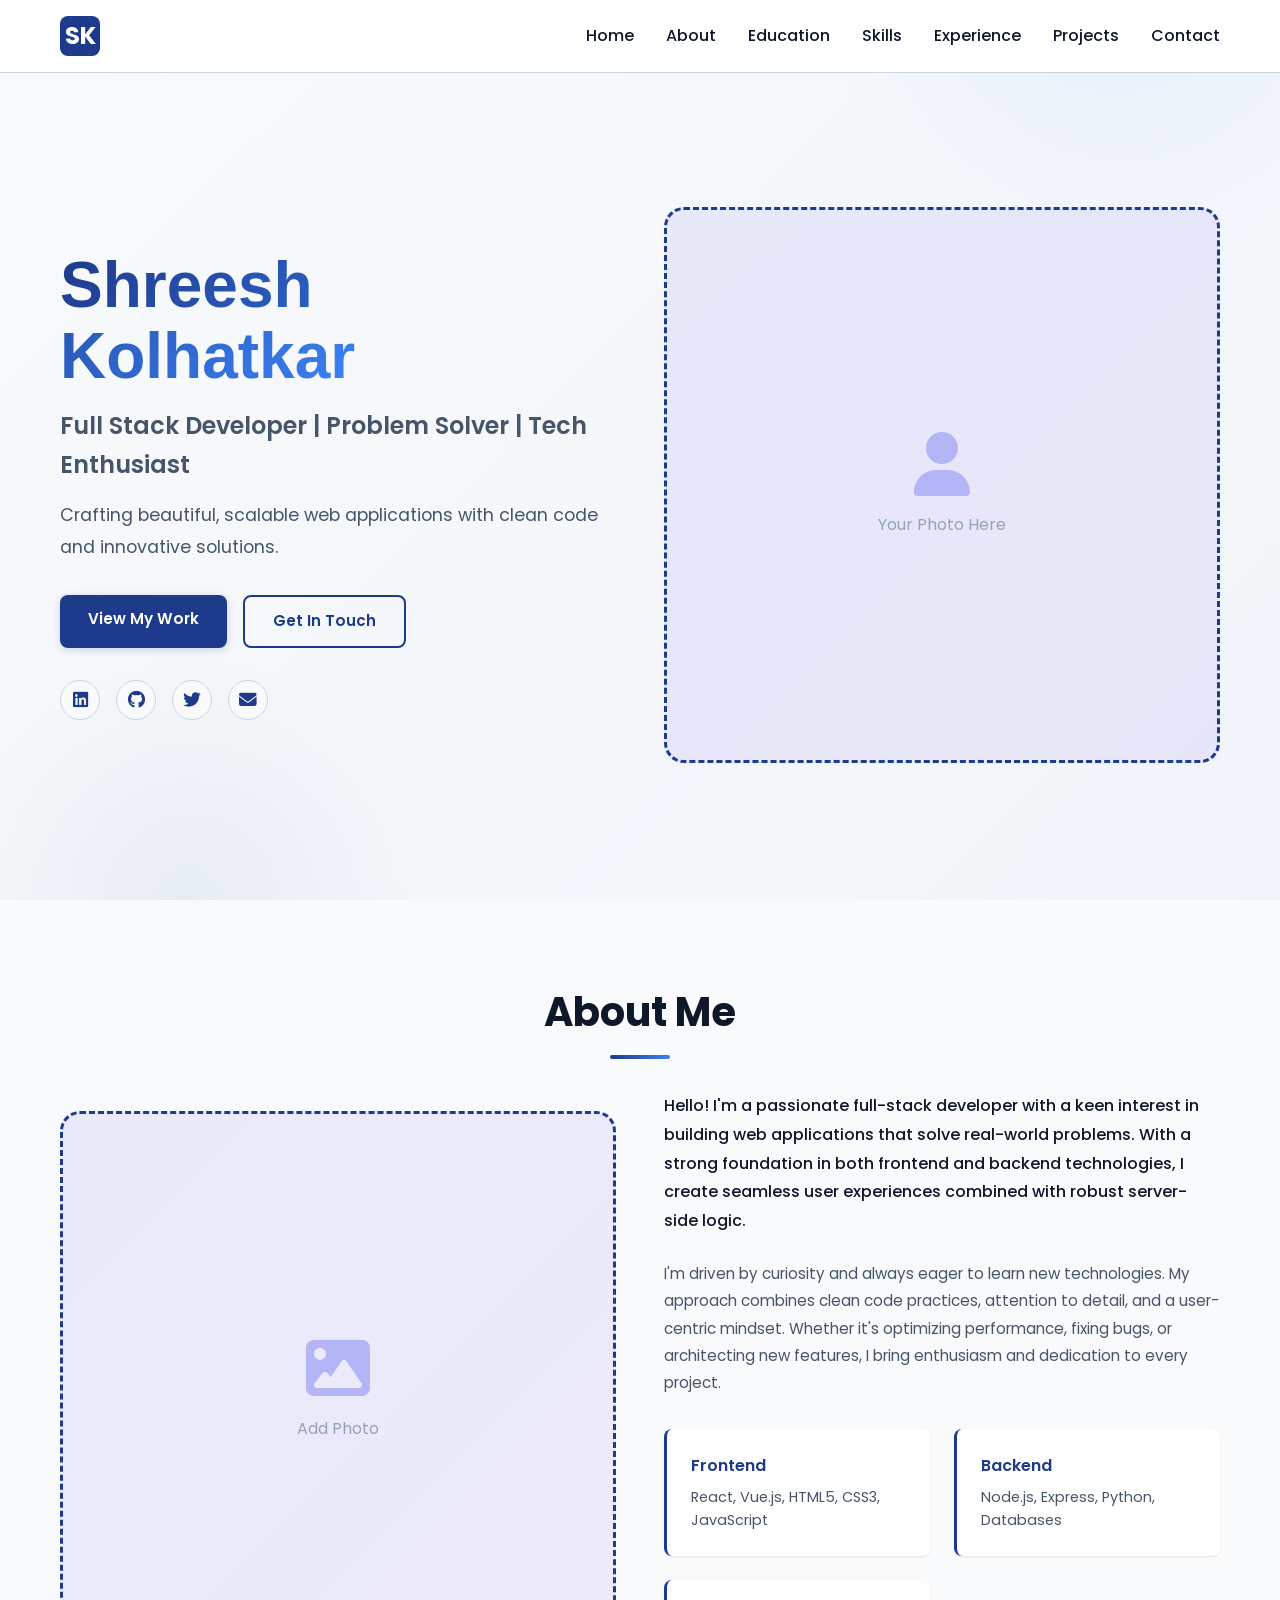
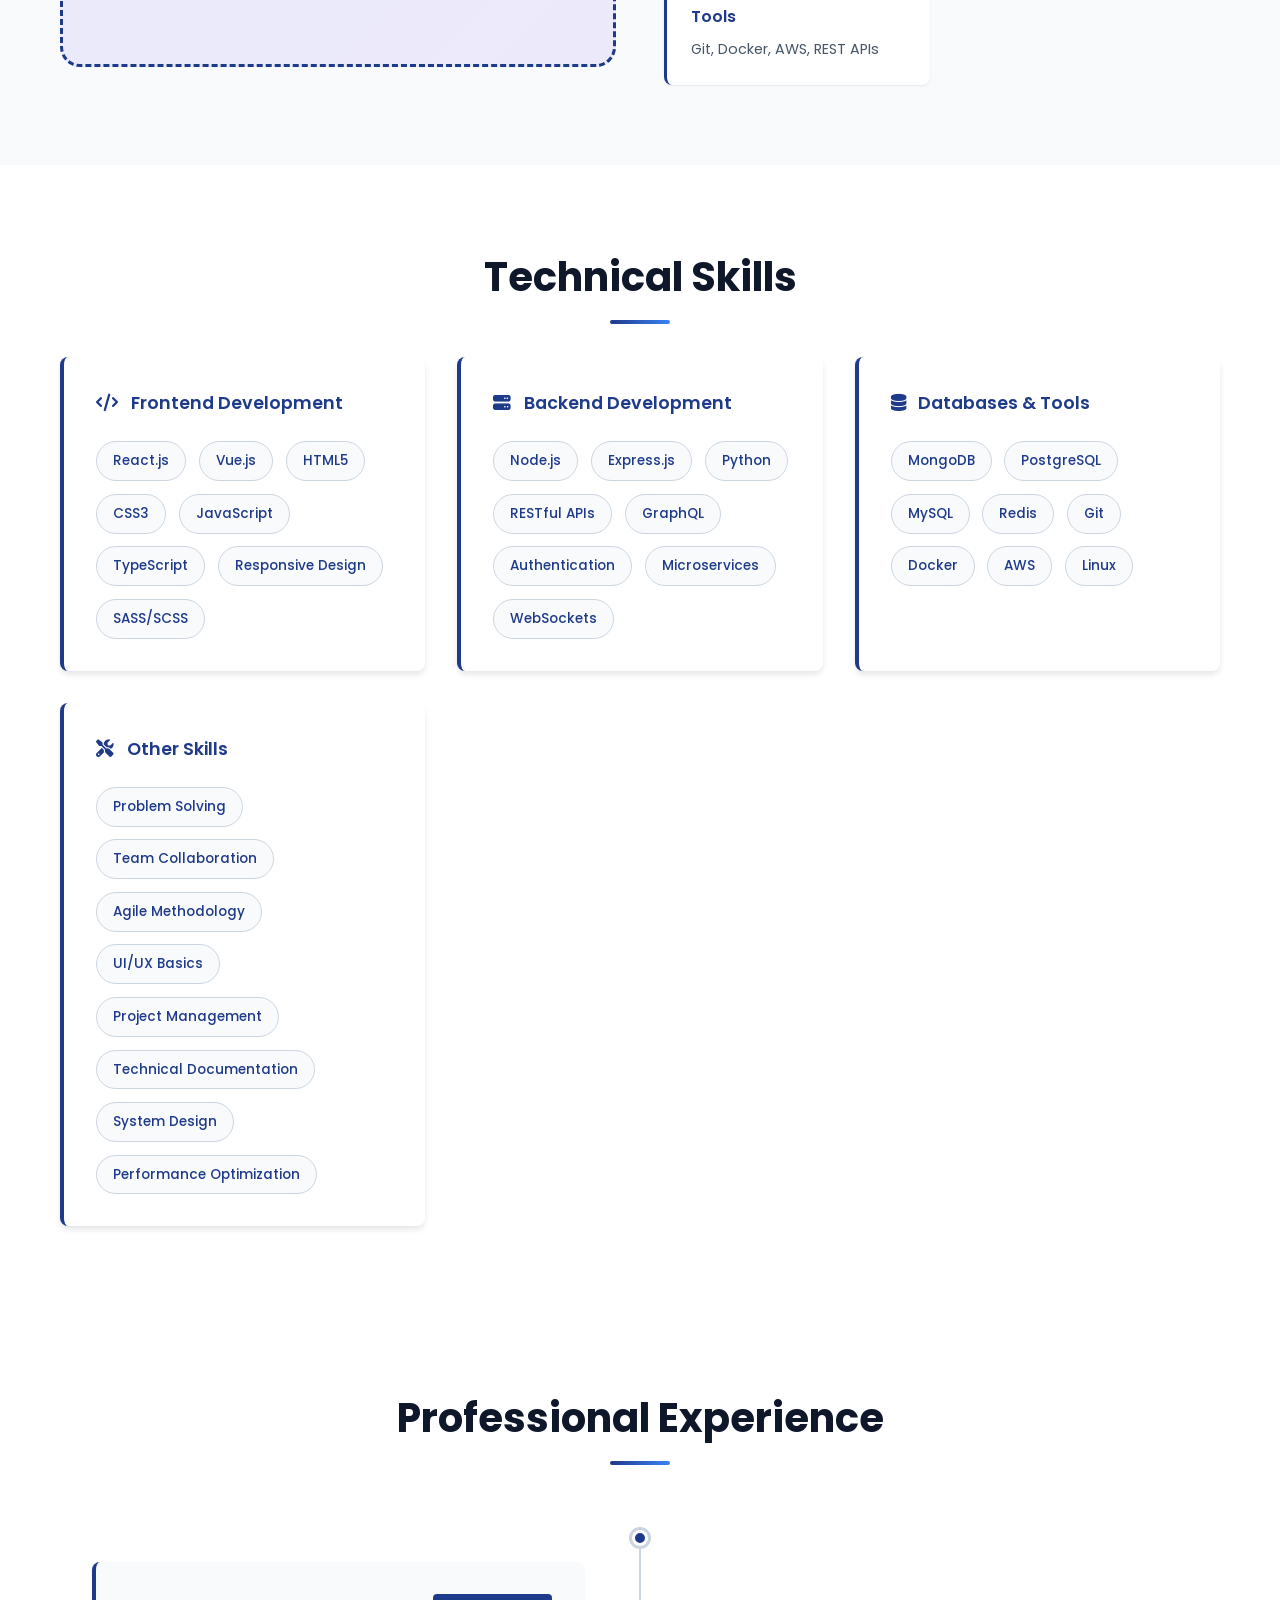
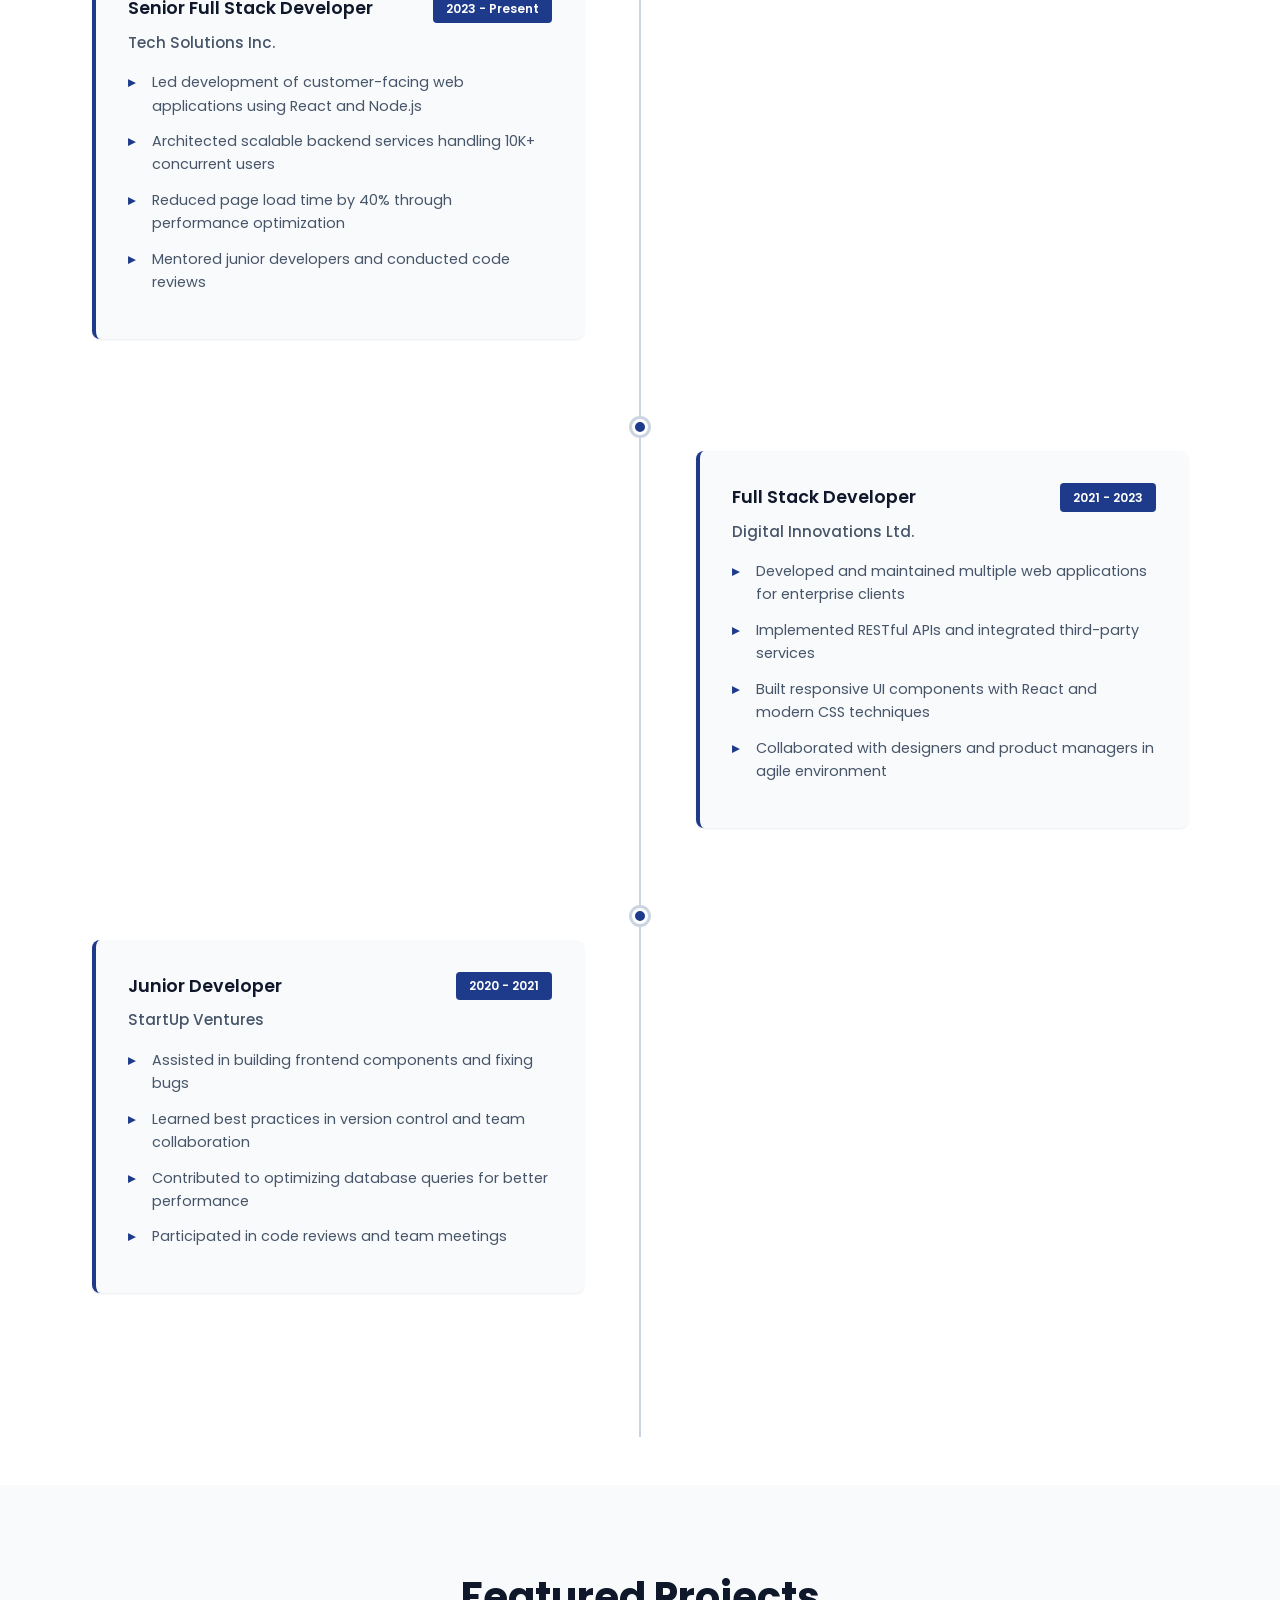
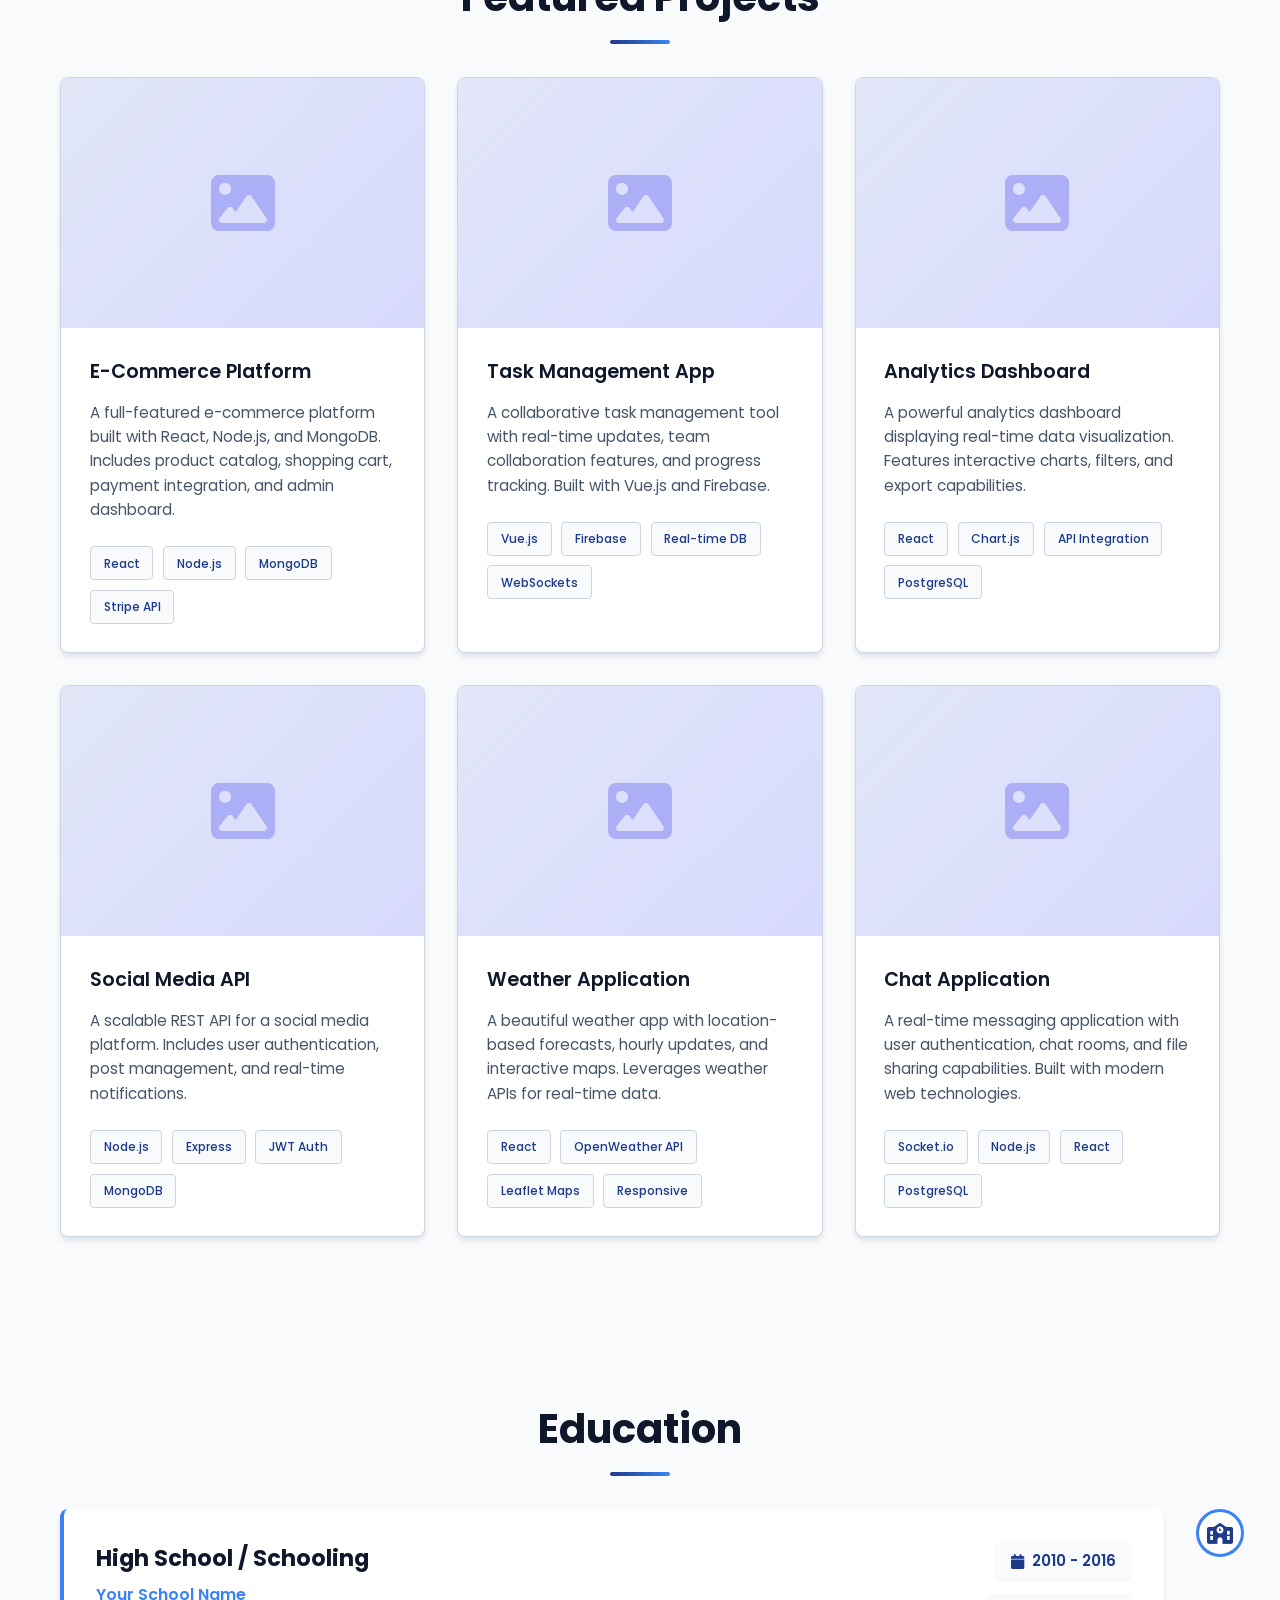
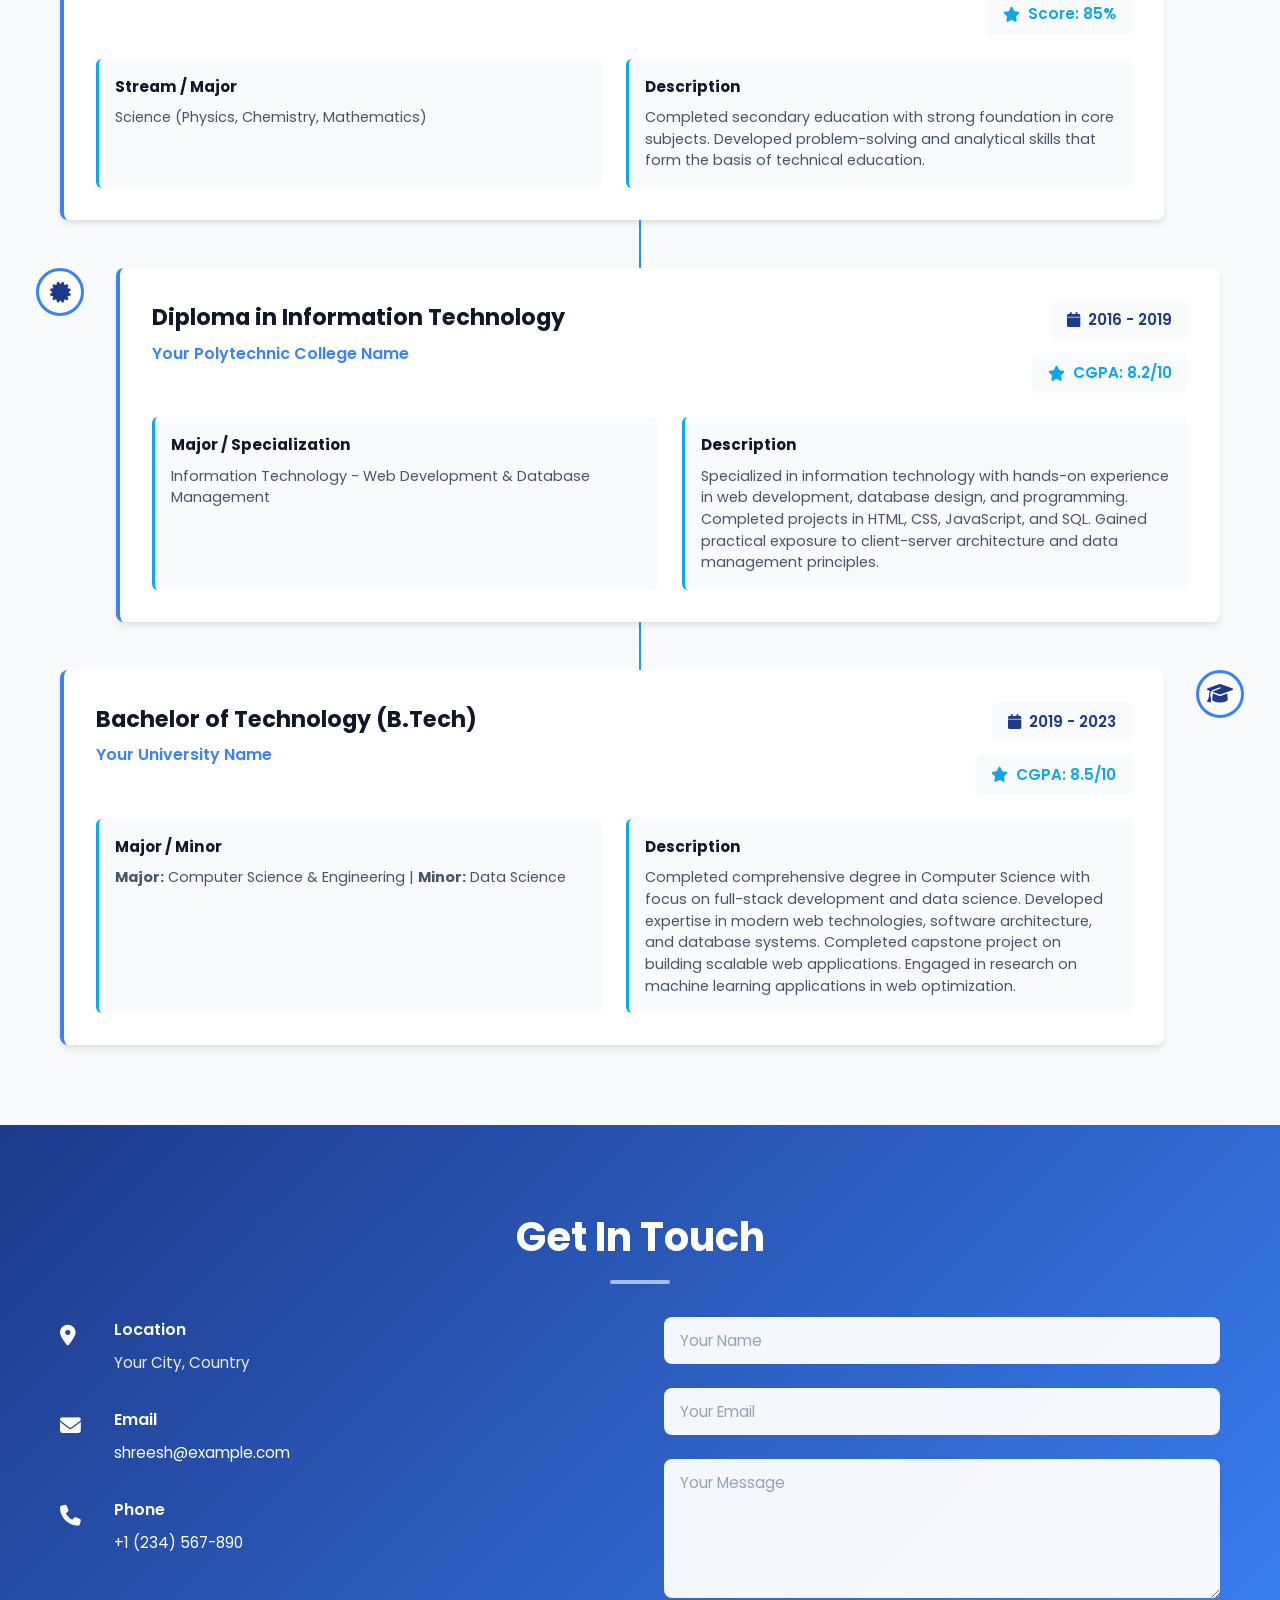
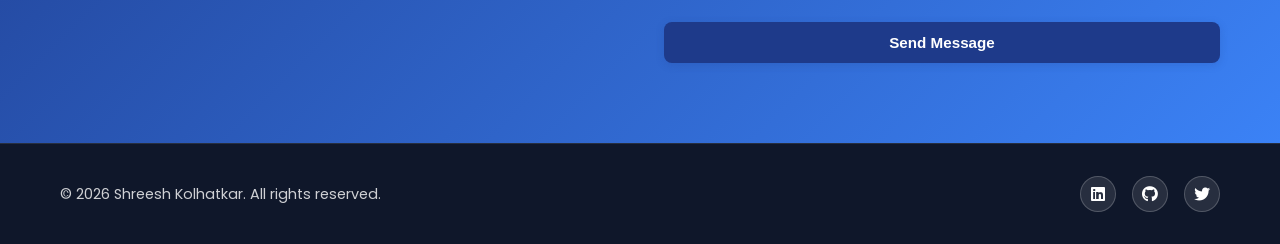
==== commit 4d353f46: "Fix: Remove duplicate old education section to show new timeline design" ====
--- a/index.html
+++ b/index.html
@@ -106,77 +106,7 @@
         </div>
     </section>
 
-    <!-- Education Section -->
-    <section id="education" class="Education">
-        <div class="container">
-            <h2 class="section-title">Education</h2>
-            <div class="skills-grid">
-                <div class="skill-category">
-                    <h3 class="skill-category-title">
-                        <i class="fas fa-code"></i> Schooling
-                    </h3>
-                    <div class="skill-items">
-                        <span class="skill-tag">React.js</span>
-                        <span class="skill-tag">Vue.js</span>
-                        <span class="skill-tag">HTML5</span>
-                        <span class="skill-tag">CSS3</span>
-                        <span class="skill-tag">JavaScript</span>
-                        <span class="skill-tag">TypeScript</span>
-                        <span class="skill-tag">Responsive Design</span>
-                        <span class="skill-tag">SASS/SCSS</span>
-                    </div>
-                </div>
-
-                <div class="skill-category">
-                    <h3 class="skill-category-title">
-                        <i class="fas fa-server"></i> Diploma
-                    </h3>
-                    <div class="skill-items">
-                        <span class="skill-tag">Node.js</span>
-                        <span class="skill-tag">Express.js</span>
-                        <span class="skill-tag">Python</span>
-                        <span class="skill-tag">RESTful APIs</span>
-                        <span class="skill-tag">GraphQL</span>
-                        <span class="skill-tag">Authentication</span>
-                        <span class="skill-tag">Microservices</span>
-                        <span class="skill-tag">WebSockets</span>
-                    </div>
-                </div>
-
-                <div class="skill-category">
-                    <h3 class="skill-category-title">
-                        <i class="fas fa-database"></i> Bachelor's Degree
-                    </h3>
-                    <div class="skill-items">
-                        <span class="skill-tag">MongoDB</span>
-                        <span class="skill-tag">PostgreSQL</span>
-                        <span class="skill-tag">MySQL</span>
-                        <span class="skill-tag">Redis</span>
-                        <span class="skill-tag">Git</span>
-                        <span class="skill-tag">Docker</span>
-                        <span class="skill-tag">AWS</span>
-                        <span class="skill-tag">Linux</span>
-                    </div>
-                </div>
-
-                <div class="skill-category">
-                    <h3 class="skill-category-title">
-                        <i class="fas fa-tools"></i> Other Skills
-                    </h3>
-                    <div class="skill-items">
-                        <span class="skill-tag">Problem Solving</span>
-                        <span class="skill-tag">Team Collaboration</span>
-                        <span class="skill-tag">Agile Methodology</span>
-                        <span class="skill-tag">UI/UX Basics</span>
-                        <span class="skill-tag">Project Management</span>
-                        <span class="skill-tag">Technical Documentation</span>
-                        <span class="skill-tag">System Design</span>
-                        <span class="skill-tag">Performance Optimization</span>
-                    </div>
-                </div>
-            </div>
-        </div>
-    </section>
+
 
     <!-- Skills Section -->
     <section id="skills" class="skills">
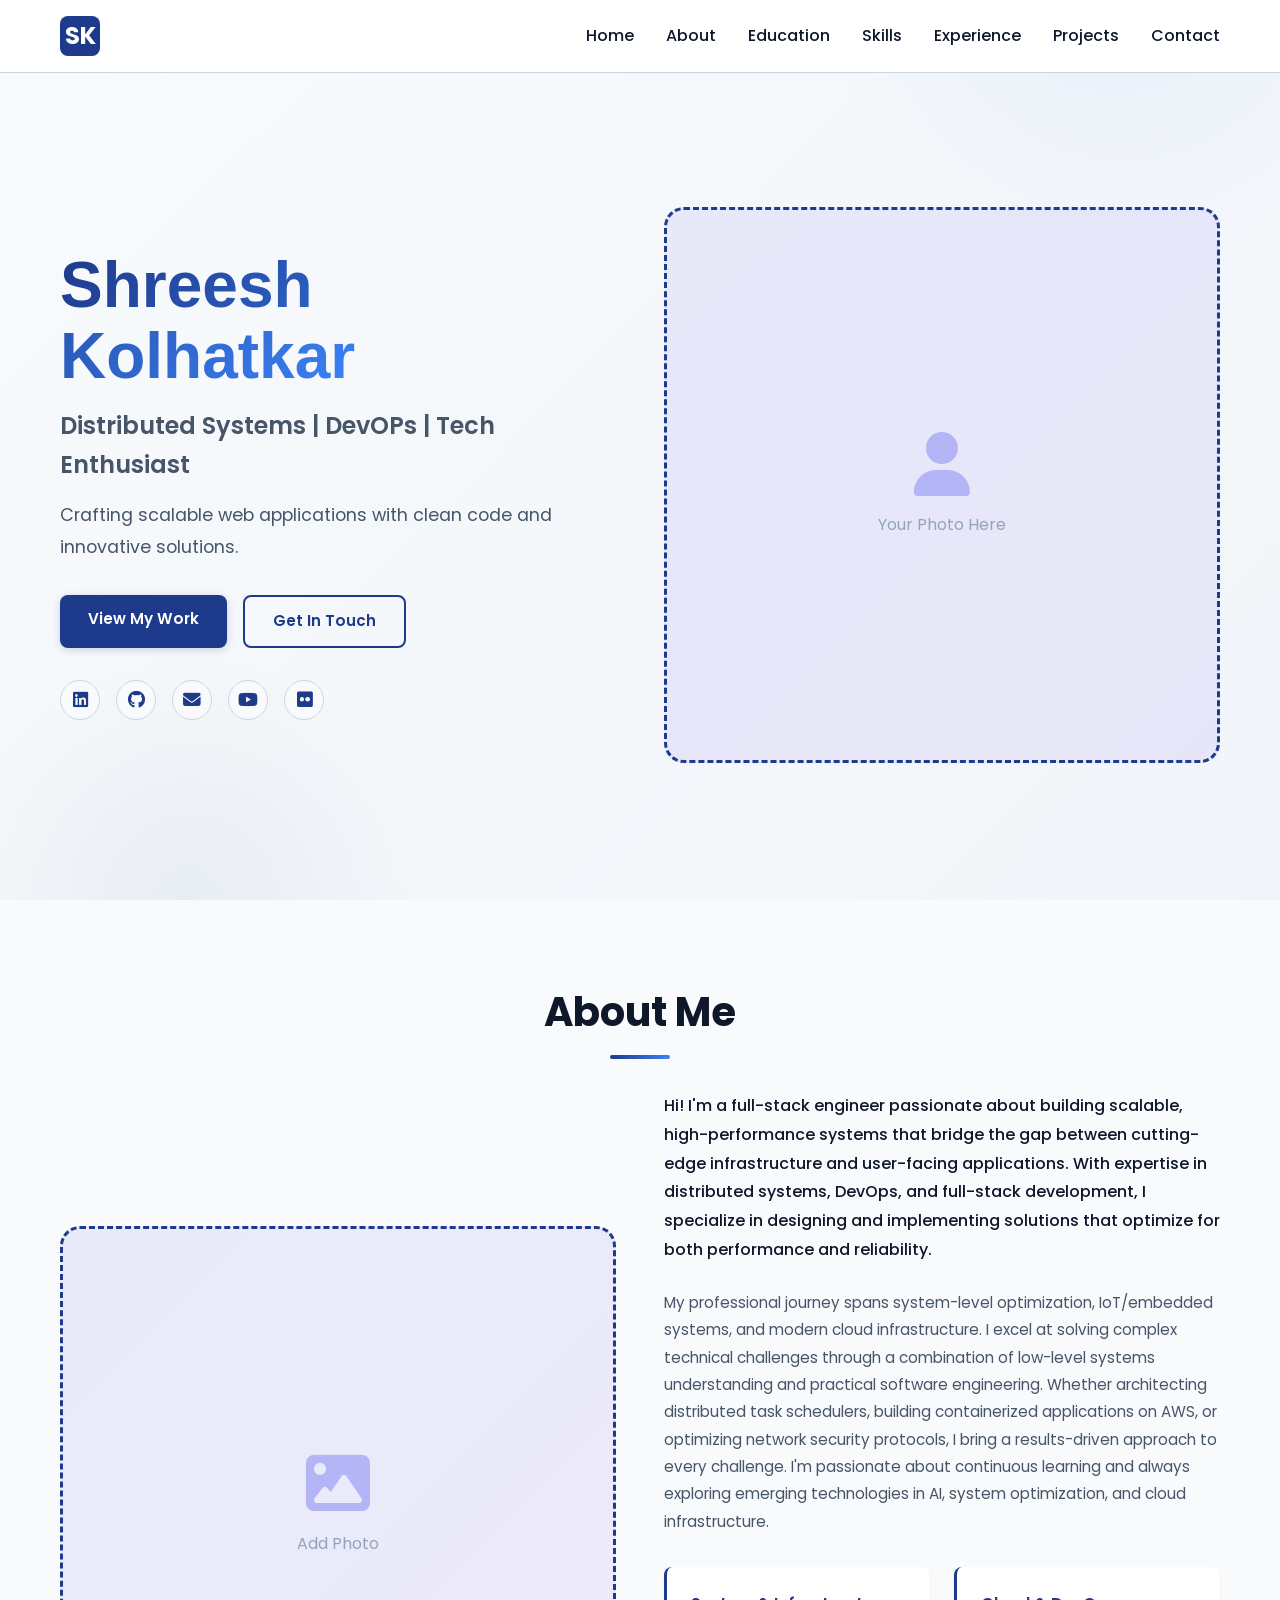
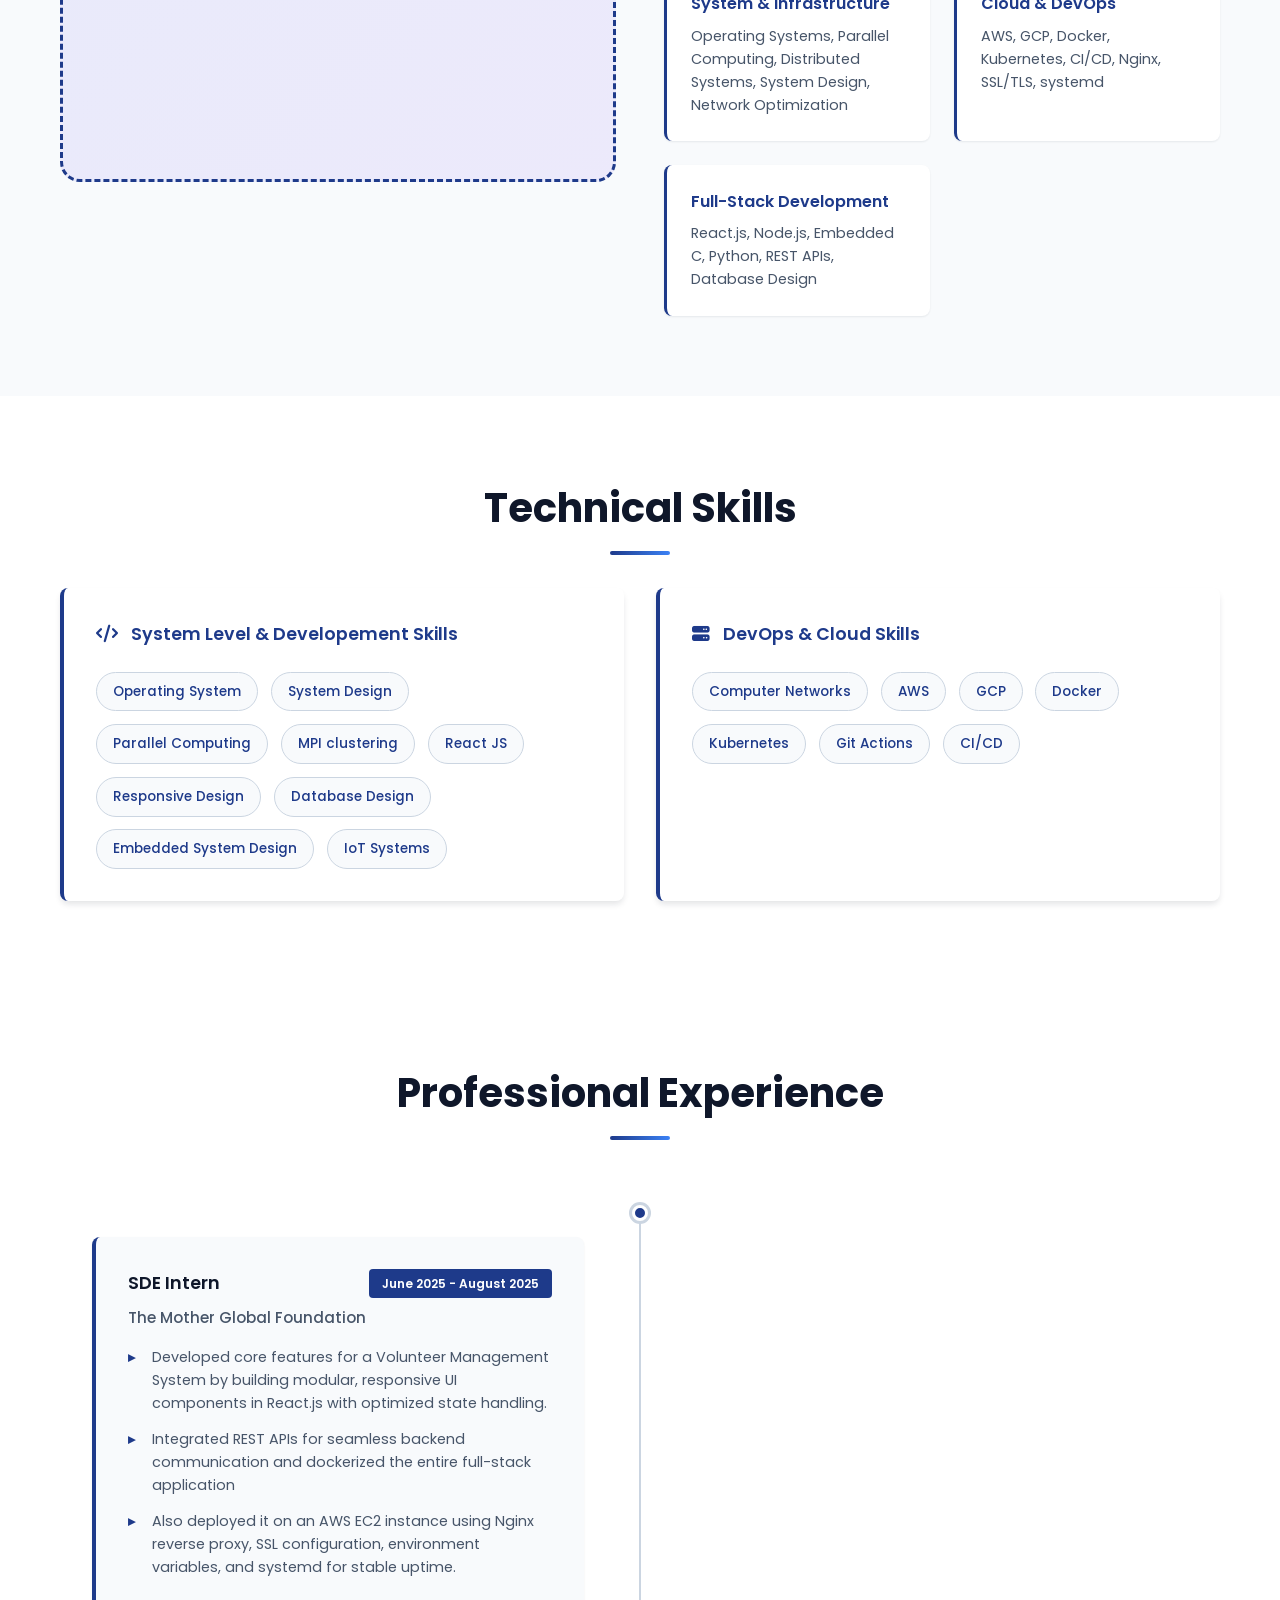
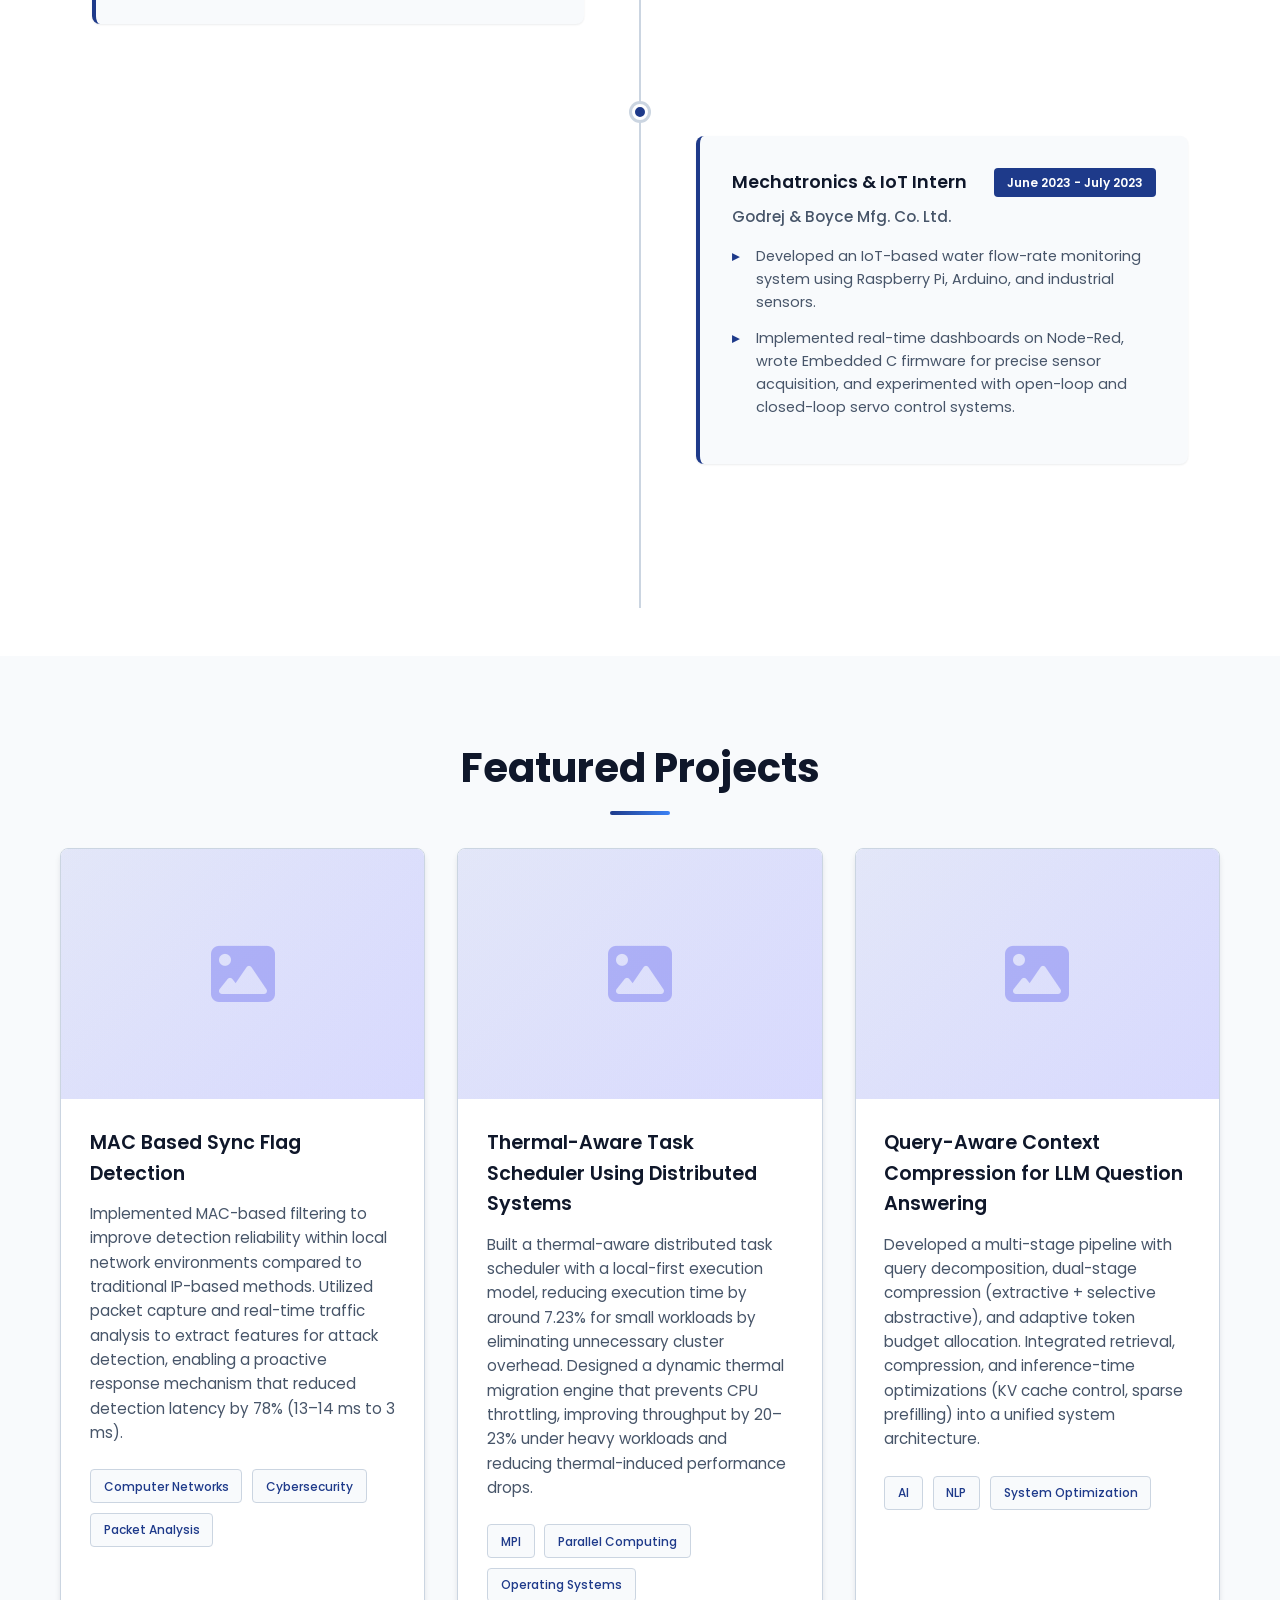
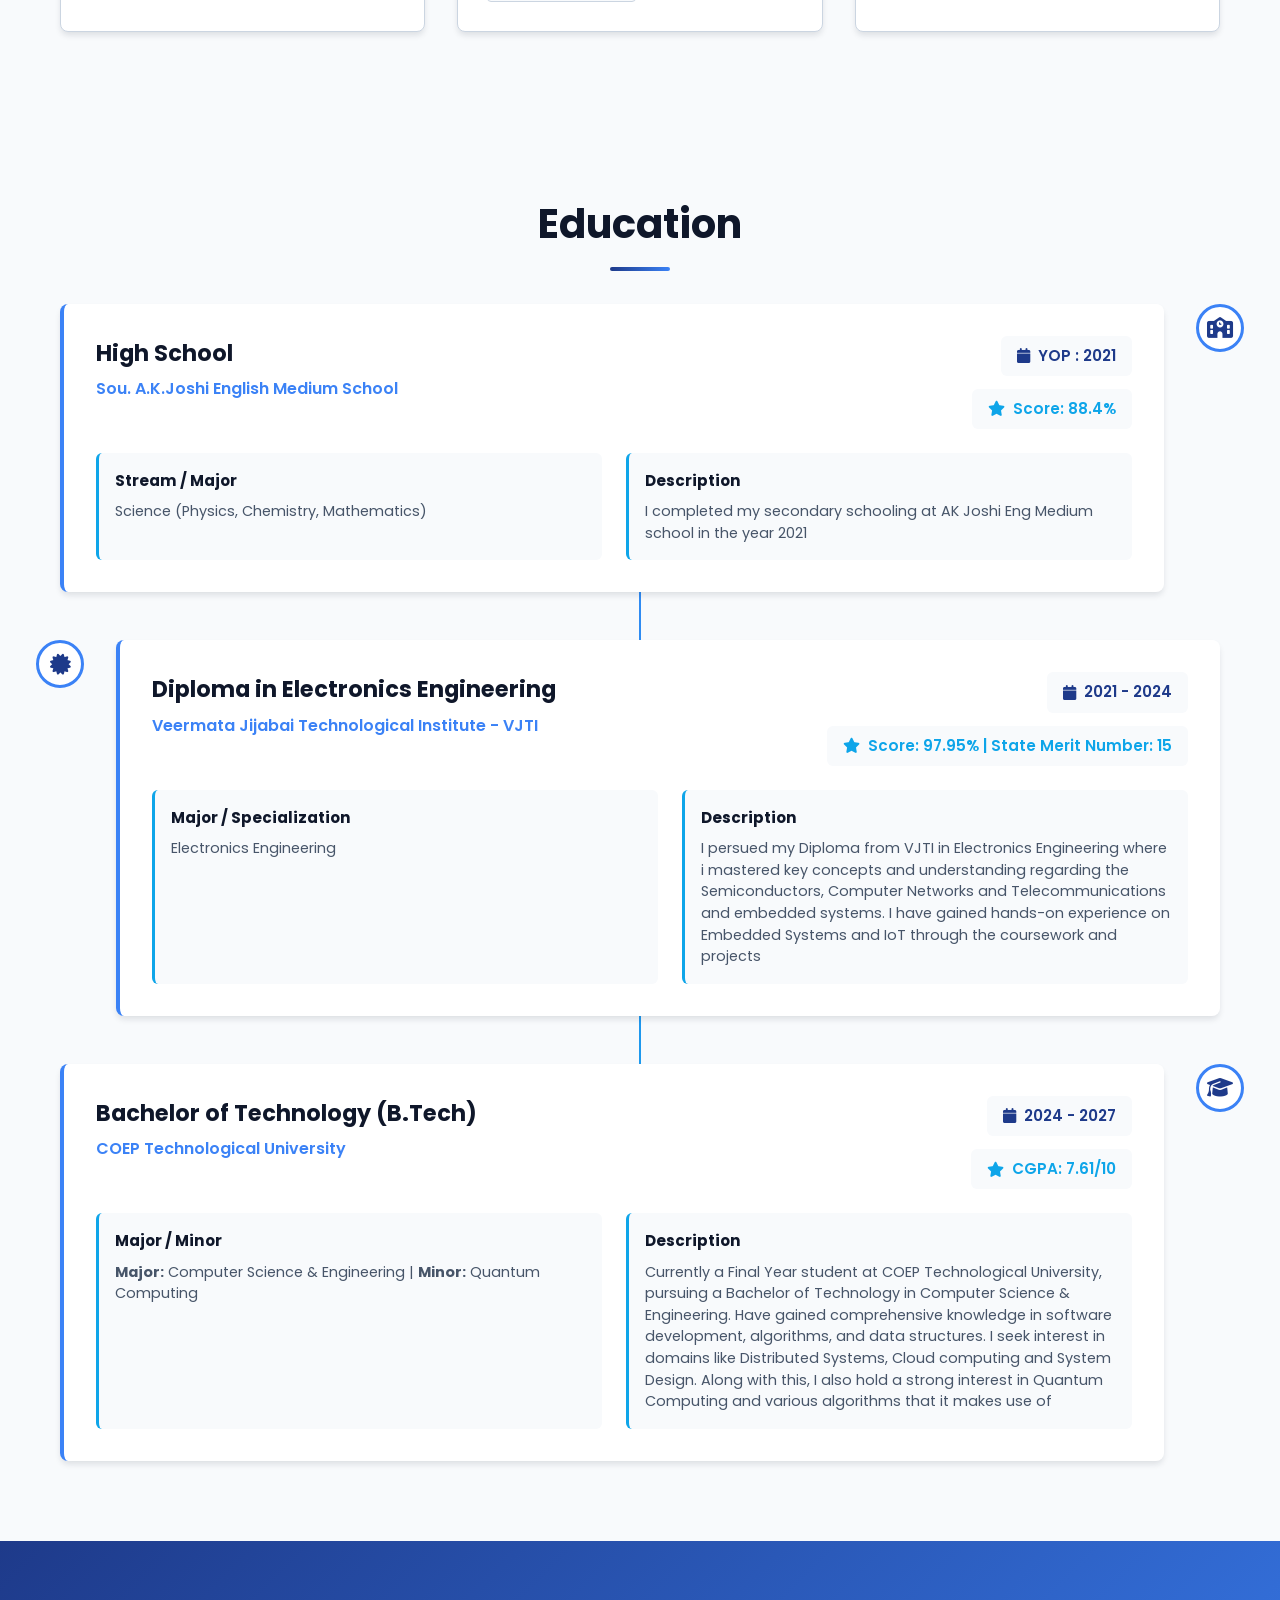
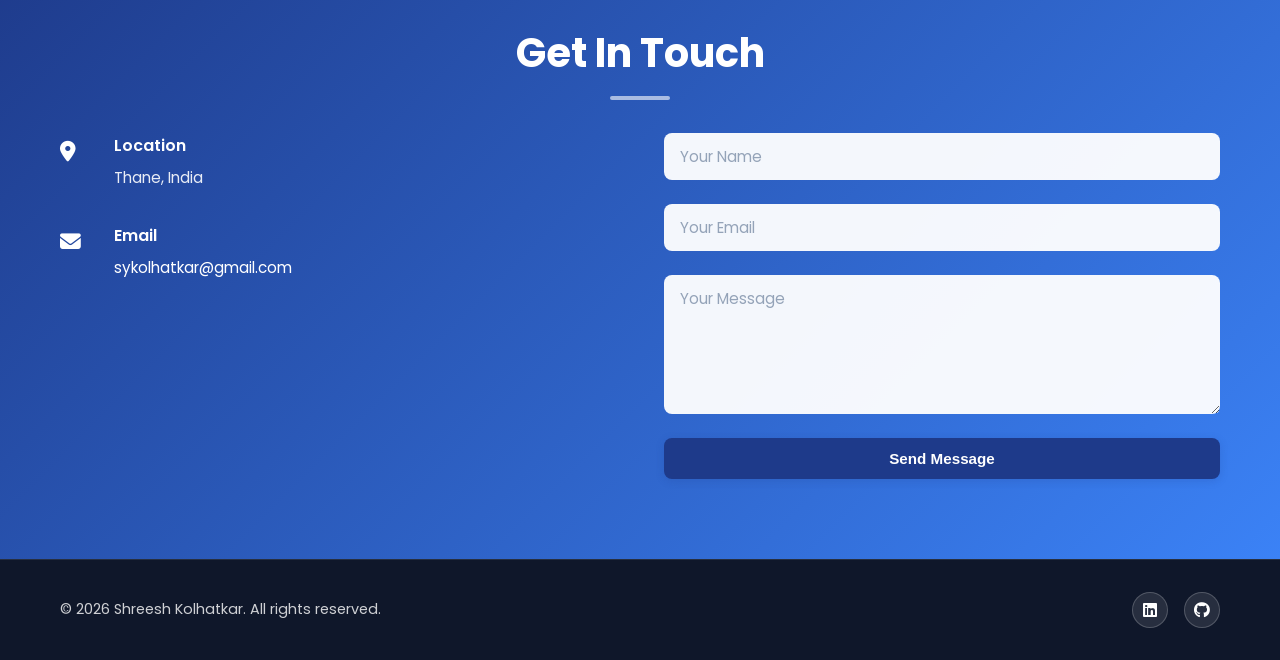
==== commit 0edeb5b5: "Update: Enhanced About Me section with distributed systems and DevOps expertise" ====
--- a/index.html
+++ b/index.html
@@ -3,7 +3,7 @@
 <head>
     <meta charset="UTF-8">
     <meta name="viewport" content="width=device-width, initial-scale=1.0">
-    <title>Shreesh Kolhatkar - Full Stack Developer Portfolio</title>
+    <title>Shreesh Kolhatkar</title>
     <link rel="stylesheet" href="styles.css">
     <link rel="stylesheet" href="https://cdnjs.cloudflare.com/ajax/libs/font-awesome/6.4.0/css/all.min.css">
     <link href="https://fonts.googleapis.com/css2?family=Poppins:wght@300;400;600;700;800&family=Playfair+Display:wght@700&display=swap" rel="stylesheet">
@@ -43,19 +43,20 @@
                     <h1 class="hero-title">
                         <span class="highlight">Shreesh Kolhatkar</span>
                     </h1>
-                    <p class="hero-subtitle">Full Stack Developer | Problem Solver | Tech Enthusiast</p>
+                    <p class="hero-subtitle">Distributed Systems | DevOPs | Tech Enthusiast</p>
                     <p class="hero-description">
-                        Crafting beautiful, scalable web applications with clean code and innovative solutions.
+                        Crafting scalable web applications with clean code and innovative solutions.
                     </p>
                     <div class="hero-buttons">
                         <a href="#projects" class="btn btn-primary">View My Work</a>
                         <a href="#contact" class="btn btn-secondary">Get In Touch</a>
                     </div>
                     <div class="social-links">
-                        <a href="#" class="social-icon" title="LinkedIn"><i class="fab fa-linkedin"></i></a>
-                        <a href="#" class="social-icon" title="GitHub"><i class="fab fa-github"></i></a>
-                        <a href="#" class="social-icon" title="Twitter"><i class="fab fa-twitter"></i></a>
-                        <a href="#" class="social-icon" title="Email"><i class="fas fa-envelope"></i></a>
+                        <a href="https://www.linkedin.com/in/shreesh-kolhatkar/" class="social-icon" title="LinkedIn"><i class="fab fa-linkedin"></i></a>
+                        <a href="https://github.com/shree21941" class="social-icon" title="GitHub"><i class="fab fa-github"></i></a>
+                        <a href="mailto:sykolhatkar@gmail.com" class="social-icon" title="Email"><i class="fas fa-envelope"></i></a>
+                        <a href="https://www.youtube.com/@YashovardhanKolhatkar" class="social-icon" title="YouTube"><i class="fab fa-youtube"></i></a>
+                        <a href="https://www.flickr.com/photos/189487337@N05/" class="social-icon" title="Flickr"><i class="fab fa-flickr"></i></a>
                     </div>
                 </div>
                 <div class="hero-image">
@@ -82,23 +83,23 @@
                 </div>
                 <div class="about-text">
                     <p class="about-intro">
-                        Hello! I'm a passionate full-stack developer with a keen interest in building web applications that solve real-world problems. With a strong foundation in both frontend and backend technologies, I create seamless user experiences combined with robust server-side logic.
+                        Hi! I'm a full-stack engineer passionate about building scalable, high-performance systems that bridge the gap between cutting-edge infrastructure and user-facing applications. With expertise in distributed systems, DevOps, and full-stack development, I specialize in designing and implementing solutions that optimize for both performance and reliability.
                     </p>
                     <p class="about-details">
-                        I'm driven by curiosity and always eager to learn new technologies. My approach combines clean code practices, attention to detail, and a user-centric mindset. Whether it's optimizing performance, fixing bugs, or architecting new features, I bring enthusiasm and dedication to every project.
+                        My professional journey spans system-level optimization, IoT/embedded systems, and modern cloud infrastructure. I excel at solving complex technical challenges through a combination of low-level systems understanding and practical software engineering. Whether architecting distributed task schedulers, building containerized applications on AWS, or optimizing network security protocols, I bring a results-driven approach to every challenge. I'm passionate about continuous learning and always exploring emerging technologies in AI, system optimization, and cloud infrastructure.
                     </p>
                     <div class="about-highlights">
                         <div class="highlight-item">
-                            <h3>Frontend</h3>
-                            <p>React, Vue.js, HTML5, CSS3, JavaScript</p>
+                            <h3>System & Infrastructure</h3>
+                            <p>Operating Systems, Parallel Computing, Distributed Systems, System Design, Network Optimization</p>
                         </div>
                         <div class="highlight-item">
-                            <h3>Backend</h3>
-                            <p>Node.js, Express, Python, Databases</p>
+                            <h3>Cloud & DevOps</h3>
+                            <p>AWS, GCP, Docker, Kubernetes, CI/CD, Nginx, SSL/TLS, systemd</p>
                         </div>
                         <div class="highlight-item">
-                            <h3>Tools</h3>
-                            <p>Git, Docker, AWS, REST APIs</p>
+                            <h3>Full-Stack Development</h3>
+                            <p>React.js, Node.js, Embedded C, Python, REST APIs, Database Design</p>
                         </div>
                     </div>
                 </div>
@@ -115,65 +116,33 @@
             <div class="skills-grid">
                 <div class="skill-category">
                     <h3 class="skill-category-title">
-                        <i class="fas fa-code"></i> Frontend Development
+                        <i class="fas fa-code"></i> System Level & Developement Skills
                     </h3>
                     <div class="skill-items">
-                        <span class="skill-tag">React.js</span>
-                        <span class="skill-tag">Vue.js</span>
-                        <span class="skill-tag">HTML5</span>
-                        <span class="skill-tag">CSS3</span>
-                        <span class="skill-tag">JavaScript</span>
-                        <span class="skill-tag">TypeScript</span>
+                        <span class="skill-tag">Operating System</span>
+                        <span class="skill-tag">System Design</span> 
+                        <span class="skill-tag">Parallel Computing</span>
+                        <span class="skill-tag">MPI clustering</span>
+                        <span class="skill-tag">React JS</span>
                         <span class="skill-tag">Responsive Design</span>
-                        <span class="skill-tag">SASS/SCSS</span>
+                        <span class="skill-tag">Database Design</span>
+                        <span class="skill-tag">Embedded System Design</span> 
+                        <span class="skill-tag">IoT Systems</span>
                     </div>
                 </div>
 
                 <div class="skill-category">
                     <h3 class="skill-category-title">
-                        <i class="fas fa-server"></i> Backend Development
+                        <i class="fas fa-server"></i> DevOps & Cloud Skills
                     </h3>
                     <div class="skill-items">
-                        <span class="skill-tag">Node.js</span>
-                        <span class="skill-tag">Express.js</span>
-                        <span class="skill-tag">Python</span>
-                        <span class="skill-tag">RESTful APIs</span>
-                        <span class="skill-tag">GraphQL</span>
-                        <span class="skill-tag">Authentication</span>
-                        <span class="skill-tag">Microservices</span>
-                        <span class="skill-tag">WebSockets</span>
-                    </div>
-                </div>
-
-                <div class="skill-category">
-                    <h3 class="skill-category-title">
-                        <i class="fas fa-database"></i> Databases & Tools
-                    </h3>
-                    <div class="skill-items">
-                        <span class="skill-tag">MongoDB</span>
-                        <span class="skill-tag">PostgreSQL</span>
-                        <span class="skill-tag">MySQL</span>
-                        <span class="skill-tag">Redis</span>
-                        <span class="skill-tag">Git</span>
+                        <span class="skill-tag">Computer Networks</span> 
+                        <span class="skill-tag">AWS</span>
+                        <span class="skill-tag">GCP</span>
                         <span class="skill-tag">Docker</span>
-                        <span class="skill-tag">AWS</span>
-                        <span class="skill-tag">Linux</span>
-                    </div>
-                </div>
-
-                <div class="skill-category">
-                    <h3 class="skill-category-title">
-                        <i class="fas fa-tools"></i> Other Skills
-                    </h3>
-                    <div class="skill-items">
-                        <span class="skill-tag">Problem Solving</span>
-                        <span class="skill-tag">Team Collaboration</span>
-                        <span class="skill-tag">Agile Methodology</span>
-                        <span class="skill-tag">UI/UX Basics</span>
-                        <span class="skill-tag">Project Management</span>
-                        <span class="skill-tag">Technical Documentation</span>
-                        <span class="skill-tag">System Design</span>
-                        <span class="skill-tag">Performance Optimization</span>
+                        <span class="skill-tag">Kubernetes</span>
+                        <span class="skill-tag">Git Actions</span>
+                        <span class="skill-tag">CI/CD</span>
                     </div>
                 </div>
             </div>
@@ -190,15 +159,16 @@
                     <div class="timeline-content">
                         <div class="experience-card">
                             <div class="card-header">
-                                <h3>Senior Full Stack Developer</h3>
-                                <span class="date-badge">2023 - Present</span>
-                            </div>
-                            <p class="company">Tech Solutions Inc.</p>
+                                <h3>SDE Intern</h3>
+                                <span class="date-badge">June 2025 - August 2025</span>
+                            </div>
+                            <p class="company">The Mother Global Foundation</p>
                             <ul class="experience-list">
-                                <li>Led development of customer-facing web applications using React and Node.js</li>
-                                <li>Architected scalable backend services handling 10K+ concurrent users</li>
-                                <li>Reduced page load time by 40% through performance optimization</li>
-                                <li>Mentored junior developers and conducted code reviews</li>
+                                <li>Developed core features for a Volunteer Management System by building modular, responsive UI components in React.js
+with optimized state handling.</li>
+                                <li>Integrated REST APIs for seamless backend communication and dockerized the entire full-stack application </li>
+                                <li>Also deployed it on an AWS EC2 instance using Nginx reverse proxy, SSL configuration, environment variables, and
+systemd for stable uptime.</li>
                             </ul>
                         </div>
                     </div>
@@ -209,34 +179,14 @@
                     <div class="timeline-content">
                         <div class="experience-card">
                             <div class="card-header">
-                                <h3>Full Stack Developer</h3>
-                                <span class="date-badge">2021 - 2023</span>
-                            </div>
-                            <p class="company">Digital Innovations Ltd.</p>
+                                <h3>Mechatronics & IoT Intern</h3>
+                                <span class="date-badge">June 2023 - July 2023</span>
+                            </div>
+                            <p class="company">Godrej & Boyce Mfg. Co. Ltd.</p>
                             <ul class="experience-list">
-                                <li>Developed and maintained multiple web applications for enterprise clients</li>
-                                <li>Implemented RESTful APIs and integrated third-party services</li>
-                                <li>Built responsive UI components with React and modern CSS techniques</li>
-                                <li>Collaborated with designers and product managers in agile environment</li>
-                            </ul>
-                        </div>
-                    </div>
-                </div>
-
-                <div class="timeline-item">
-                    <div class="timeline-marker"></div>
-                    <div class="timeline-content">
-                        <div class="experience-card">
-                            <div class="card-header">
-                                <h3>Junior Developer</h3>
-                                <span class="date-badge">2020 - 2021</span>
-                            </div>
-                            <p class="company">StartUp Ventures</p>
-                            <ul class="experience-list">
-                                <li>Assisted in building frontend components and fixing bugs</li>
-                                <li>Learned best practices in version control and team collaboration</li>
-                                <li>Contributed to optimizing database queries for better performance</li>
-                                <li>Participated in code reviews and team meetings</li>
+                                <li> Developed an IoT-based water flow-rate monitoring system using Raspberry Pi, Arduino, and industrial sensors.</li>
+                                <li>Implemented real-time dashboards on Node-Red, wrote Embedded C firmware for precise sensor acquisition, and
+experimented with open-loop and closed-loop servo control systems.</li>
                             </ul>
                         </div>
                     </div>
@@ -256,19 +206,21 @@
                             <i class="fas fa-image"></i>
                         </div>
                         <div class="project-overlay">
-                            <a href="#" class="project-link">View Project</a>
+                            <a href="https://github.com/VNalbalwar/CN-Mini-Project-MAC-Based-SYN-Flood-Detection" class="project-link">View Project</a>
                         </div>
                     </div>
                     <div class="project-content">
-                        <h3 class="project-title">E-Commerce Platform</h3>
+                        <h3 class="project-title">MAC Based Sync Flag Detection</h3>
                         <p class="project-description">
-                            A full-featured e-commerce platform built with React, Node.js, and MongoDB. Includes product catalog, shopping cart, payment integration, and admin dashboard.
+                            Implemented MAC-based filtering to improve detection reliability within local network environments compared to
+traditional IP-based methods. Utilized packet capture and real-time traffic analysis to extract features for attack detection, enabling a proactive
+response mechanism that reduced detection latency by 78% (13–14 ms to 3 ms).
                         </p>
                         <div class="project-tech">
-                            <span class="tech-badge">React</span>
-                            <span class="tech-badge">Node.js</span>
-                            <span class="tech-badge">MongoDB</span>
-                            <span class="tech-badge">Stripe API</span>
+                            <span class="tech-badge">Computer Networks</span>
+                            <span class="tech-badge">Cybersecurity</span>
+                            <span class="tech-badge">Packet Analysis</span>
+
                         </div>
                     </div>
                 </div>
@@ -279,19 +231,19 @@
                             <i class="fas fa-image"></i>
                         </div>
                         <div class="project-overlay">
-                            <a href="#" class="project-link">View Project</a>
+                            <a href="https://github.com/AvinashGadade/thermal-aware-scheduler" class="project-link">View Project</a>
                         </div>
                     </div>
                     <div class="project-content">
-                        <h3 class="project-title">Task Management App</h3>
+                        <h3 class="project-title">Thermal-Aware Task Scheduler Using Distributed Systems</h3>
                         <p class="project-description">
-                            A collaborative task management tool with real-time updates, team collaboration features, and progress tracking. Built with Vue.js and Firebase.
-                        </p>
+                            Built a thermal-aware distributed task scheduler with a local-first execution model, reducing execution time by around
+7.23% for small workloads by eliminating unnecessary cluster overhead. Designed a dynamic thermal migration engine that prevents CPU throttling, improving throughput by 20–23% under
+heavy workloads and reducing thermal-induced performance drops.
                         <div class="project-tech">
-                            <span class="tech-badge">Vue.js</span>
-                            <span class="tech-badge">Firebase</span>
-                            <span class="tech-badge">Real-time DB</span>
-                            <span class="tech-badge">WebSockets</span>
+                            <span class="tech-badge">MPI</span>
+                            <span class="tech-badge">Parallel Computing</span>
+                            <span class="tech-badge">Operating Systems</span>
                         </div>
                     </div>
                 </div>
@@ -302,91 +254,23 @@
                             <i class="fas fa-image"></i>
                         </div>
                         <div class="project-overlay">
-                            <a href="#" class="project-link">View Project</a>
+                            <a href="https://github.com/Shreesh21941/Query-Aware-Context-Compression-for-Long-Document-LLM-Question-Answering" class="project-link">View Project</a>
                         </div>
                     </div>
                     <div class="project-content">
-                        <h3 class="project-title">Analytics Dashboard</h3>
+                        <h3 class="project-title">Query-Aware Context Compression for LLM Question Answering</h3>
                         <p class="project-description">
-                            A powerful analytics dashboard displaying real-time data visualization. Features interactive charts, filters, and export capabilities.
+                            Developed a multi-stage pipeline with query decomposition, dual-stage compression (extractive + selective abstractive),
+and adaptive token budget allocation. Integrated retrieval, compression, and inference-time optimizations (KV cache control, sparse prefilling) into a unified
+system architecture.
                         </p>
                         <div class="project-tech">
-                            <span class="tech-badge">React</span>
-                            <span class="tech-badge">Chart.js</span>
-                            <span class="tech-badge">API Integration</span>
-                            <span class="tech-badge">PostgreSQL</span>
-                        </div>
-                    </div>
-                </div>
-
-                <div class="project-card">
-                    <div class="project-image">
-                        <div class="image-placeholder">
-                            <i class="fas fa-image"></i>
-                        </div>
-                        <div class="project-overlay">
-                            <a href="#" class="project-link">View Project</a>
-                        </div>
-                    </div>
-                    <div class="project-content">
-                        <h3 class="project-title">Social Media API</h3>
-                        <p class="project-description">
-                            A scalable REST API for a social media platform. Includes user authentication, post management, and real-time notifications.
-                        </p>
-                        <div class="project-tech">
-                            <span class="tech-badge">Node.js</span>
-                            <span class="tech-badge">Express</span>
-                            <span class="tech-badge">JWT Auth</span>
-                            <span class="tech-badge">MongoDB</span>
-                        </div>
-                    </div>
-                </div>
-
-                <div class="project-card">
-                    <div class="project-image">
-                        <div class="image-placeholder">
-                            <i class="fas fa-image"></i>
-                        </div>
-                        <div class="project-overlay">
-                            <a href="#" class="project-link">View Project</a>
-                        </div>
-                    </div>
-                    <div class="project-content">
-                        <h3 class="project-title">Weather Application</h3>
-                        <p class="project-description">
-                            A beautiful weather app with location-based forecasts, hourly updates, and interactive maps. Leverages weather APIs for real-time data.
-                        </p>
-                        <div class="project-tech">
-                            <span class="tech-badge">React</span>
-                            <span class="tech-badge">OpenWeather API</span>
-                            <span class="tech-badge">Leaflet Maps</span>
-                            <span class="tech-badge">Responsive</span>
-                        </div>
-                    </div>
-                </div>
-
-                <div class="project-card">
-                    <div class="project-image">
-                        <div class="image-placeholder">
-                            <i class="fas fa-image"></i>
-                        </div>
-                        <div class="project-overlay">
-                            <a href="#" class="project-link">View Project</a>
-                        </div>
-                    </div>
-                    <div class="project-content">
-                        <h3 class="project-title">Chat Application</h3>
-                        <p class="project-description">
-                            A real-time messaging application with user authentication, chat rooms, and file sharing capabilities. Built with modern web technologies.
-                        </p>
-                        <div class="project-tech">
-                            <span class="tech-badge">Socket.io</span>
-                            <span class="tech-badge">Node.js</span>
-                            <span class="tech-badge">React</span>
-                            <span class="tech-badge">PostgreSQL</span>
-                        </div>
-                    </div>
-                </div>
+                            <span class="tech-badge">AI</span>
+                            <span class="tech-badge">NLP</span>
+                            <span class="tech-badge">System Optimization</span>
+                        </div>
+                    </div>
+                </div>               
             </div>
         </div>
     </section>
@@ -404,15 +288,14 @@
                     <div class="education-card-enhanced">
                         <div class="education-header">
                             <div class="education-title-section">
-                                <h3 class="education-degree">High School / Schooling</h3>
-                                <p class="education-institution">Your School Name</p>
+                                <h3 class="education-degree">High School</h3>
+                                <p class="education-institution">Sou. A.K.Joshi English Medium School</p>
                             </div>
                             <div class="education-meta">
                                 <span class="education-year-range">
-                                    <i class="fas fa-calendar"></i> 2010 - 2016
-                                </span>
+                                    <i class="fas fa-calendar"></i> YOP : 2021                               </span>
                                 <span class="education-score">
-                                    <i class="fas fa-star"></i> Score: 85%
+                                    <i class="fas fa-star"></i> Score: 88.4%
                                 </span>
                             </div>
                         </div>
@@ -423,7 +306,7 @@
                             </div>
                             <div class="education-description">
                                 <h4>Description</h4>
-                                <p>Completed secondary education with strong foundation in core subjects. Developed problem-solving and analytical skills that form the basis of technical education.</p>
+                                <p>I completed my secondary schooling at AK Joshi Eng Medium school in the year 2021</p>
                             </div>
                         </div>
                     </div>
@@ -437,26 +320,27 @@
                     <div class="education-card-enhanced">
                         <div class="education-header">
                             <div class="education-title-section">
-                                <h3 class="education-degree">Diploma in Information Technology</h3>
-                                <p class="education-institution">Your Polytechnic College Name</p>
+                                <h3 class="education-degree">Diploma in Electronics Engineering</h3>
+                                <p class="education-institution">Veermata Jijabai Technological Institute - VJTI</p>
                             </div>
                             <div class="education-meta">
                                 <span class="education-year-range">
-                                    <i class="fas fa-calendar"></i> 2016 - 2019
+                                    <i class="fas fa-calendar"></i> 2021 - 2024
                                 </span>
                                 <span class="education-score">
-                                    <i class="fas fa-star"></i> CGPA: 8.2/10
+                                    <i class="fas fa-star"></i> Score: 97.95% |
+                                    State Merit Number: 15
                                 </span>
                             </div>
                         </div>
                         <div class="education-details">
                             <div class="education-field-section">
                                 <h4>Major / Specialization</h4>
-                                <p>Information Technology - Web Development & Database Management</p>
+                                <p>Electronics Engineering</p>
                             </div>
                             <div class="education-description">
                                 <h4>Description</h4>
-                                <p>Specialized in information technology with hands-on experience in web development, database design, and programming. Completed projects in HTML, CSS, JavaScript, and SQL. Gained practical exposure to client-server architecture and data management principles.</p>
+                                <p>I persued my Diploma from VJTI in Electronics Engineering where i mastered key concepts and understanding regarding the Semiconductors, Computer Networks and Telecommunications and embedded systems. I have gained hands-on experience on Embedded Systems and IoT through the coursework and projects</p>
                             </div>
                         </div>
                     </div>
@@ -471,25 +355,25 @@
                         <div class="education-header">
                             <div class="education-title-section">
                                 <h3 class="education-degree">Bachelor of Technology (B.Tech)</h3>
-                                <p class="education-institution">Your University Name</p>
+                                <p class="education-institution">COEP Technological University</p>
                             </div>
                             <div class="education-meta">
                                 <span class="education-year-range">
-                                    <i class="fas fa-calendar"></i> 2019 - 2023
+                                    <i class="fas fa-calendar"></i> 2024 - 2027
                                 </span>
                                 <span class="education-score">
-                                    <i class="fas fa-star"></i> CGPA: 8.5/10
+                                    <i class="fas fa-star"></i> CGPA: 7.61/10
                                 </span>
                             </div>
                         </div>
                         <div class="education-details">
                             <div class="education-field-section">
                                 <h4>Major / Minor</h4>
-                                <p><strong>Major:</strong> Computer Science & Engineering | <strong>Minor:</strong> Data Science</p>
+                                <p><strong>Major:</strong> Computer Science & Engineering | <strong>Minor:</strong> Quantum Computing</p>
                             </div>
                             <div class="education-description">
                                 <h4>Description</h4>
-                                <p>Completed comprehensive degree in Computer Science with focus on full-stack development and data science. Developed expertise in modern web technologies, software architecture, and database systems. Completed capstone project on building scalable web applications. Engaged in research on machine learning applications in web optimization.</p>
+                                <p>Currently a Final Year student at COEP Technological University, pursuing a Bachelor of Technology in Computer Science & Engineering. Have gained comprehensive knowledge in software development, algorithms, and data structures. I seek interest in domains like Distributed Systems, Cloud computing and System Design. Along with this, I also hold a strong interest in Quantum Computing and various algorithms that it makes use of</p>
                             </div>
                         </div>
                     </div>
@@ -508,23 +392,23 @@
                         <i class="fas fa-map-marker-alt"></i>
                         <div>
                             <h3>Location</h3>
-                            <p>Your City, Country</p>
+                            <p>Thane, India</p>
                         </div>
                     </div>
                     <div class="contact-item">
                         <i class="fas fa-envelope"></i>
                         <div>
                             <h3>Email</h3>
-                            <p><a href="mailto:shreesh@example.com">shreesh@example.com</a></p>
-                        </div>
-                    </div>
-                    <div class="contact-item">
+                            <p><a href="mailto:shreesh@example.com">sykolhatkar@gmail.com</a></p>
+                        </div>
+                    </div>
+                    <!-- <div class="contact-item">
                         <i class="fas fa-phone"></i>
                         <div>
                             <h3>Phone</h3>
-                            <p><a href="tel:+1234567890">+1 (234) 567-890</a></p>
-                        </div>
-                    </div>
+                            <p><a href="tel:+1234567890">+</a></p>
+                        </div>
+                    </div> -->
                 </div>
 
                 <form class="contact-form" id="contactForm">
@@ -549,9 +433,8 @@
             <div class="footer-content">
                 <p>&copy; 2026 Shreesh Kolhatkar. All rights reserved.</p>
                 <div class="footer-links">
-                    <a href="#" title="LinkedIn"><i class="fab fa-linkedin"></i></a>
-                    <a href="#" title="GitHub"><i class="fab fa-github"></i></a>
-                    <a href="#" title="Twitter"><i class="fab fa-twitter"></i></a>
+                    <a href="https://www.linkedin.com/in/shreesh-kolhatkar/" title="LinkedIn"><i class="fab fa-linkedin"></i></a>
+                    <a href="https://github.com/shree21941" title="GitHub"><i class="fab fa-github"></i></a>
                 </div>
             </div>
         </div>
